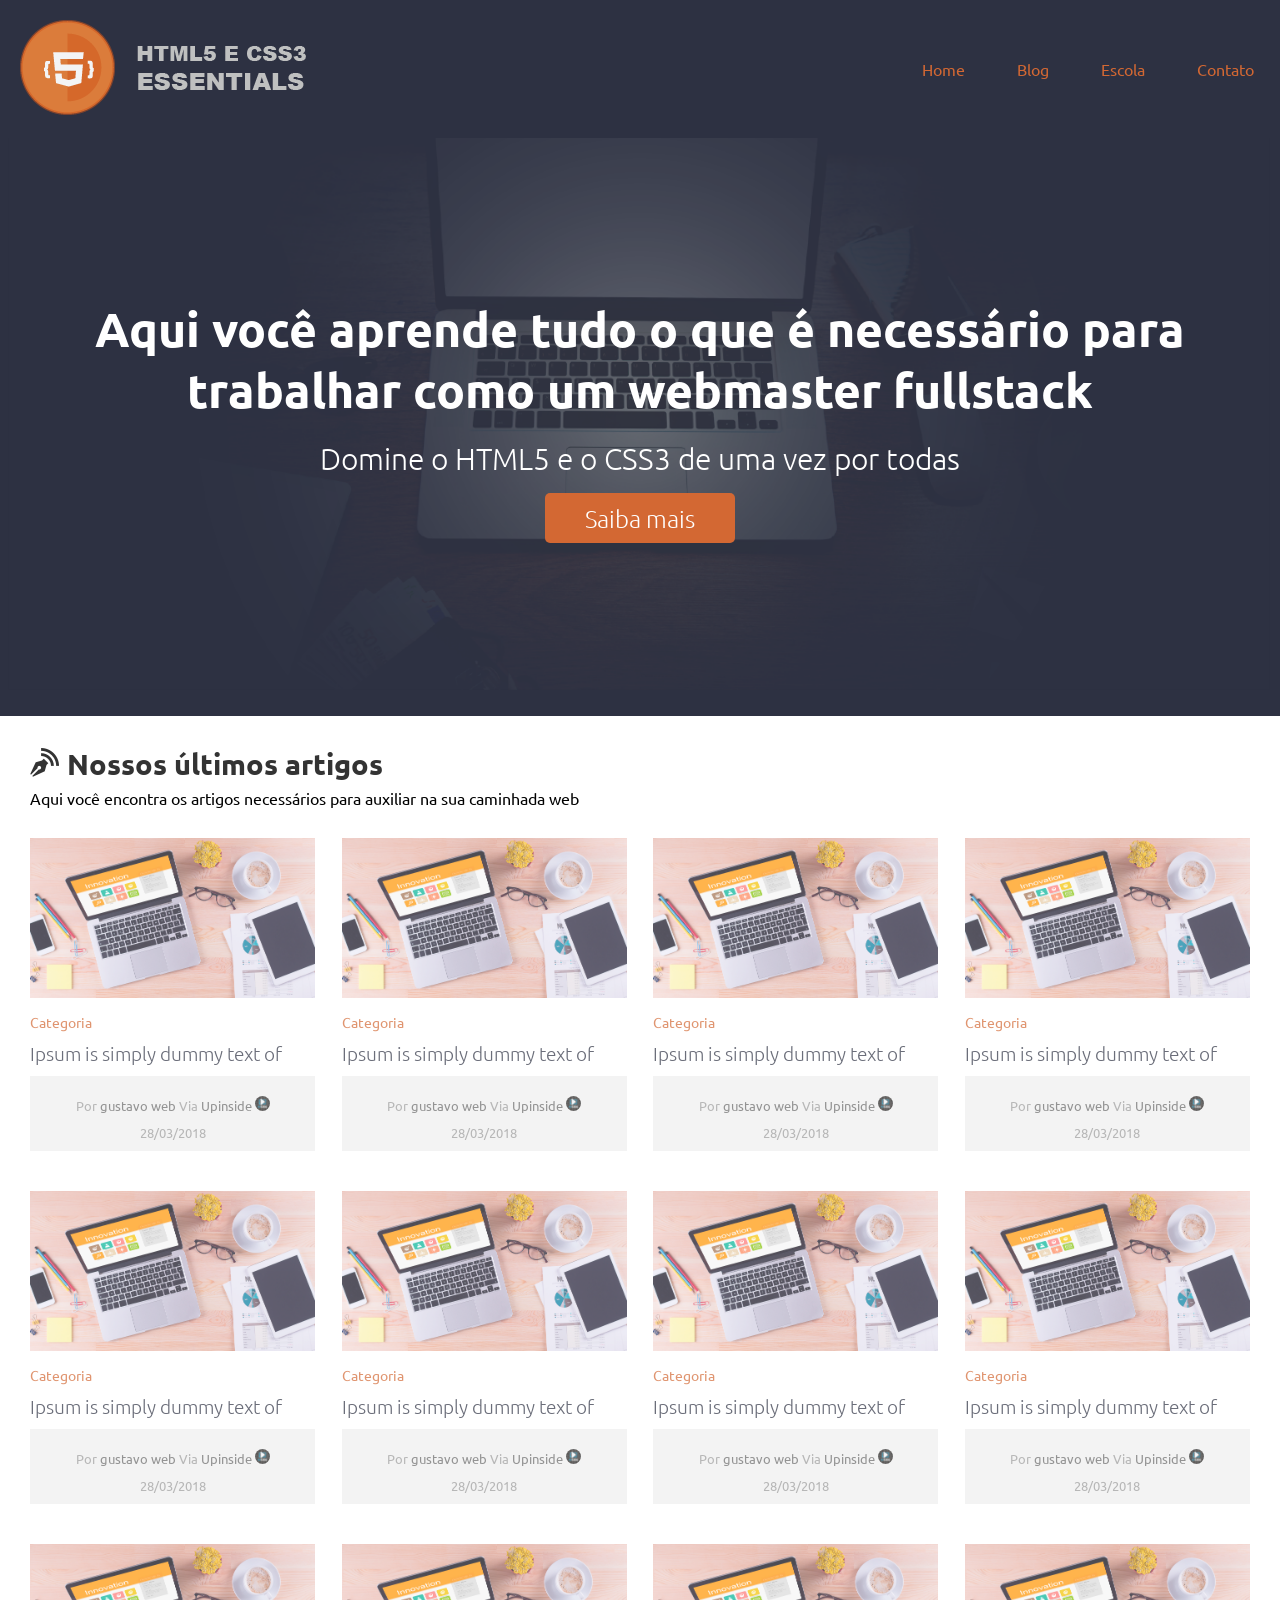
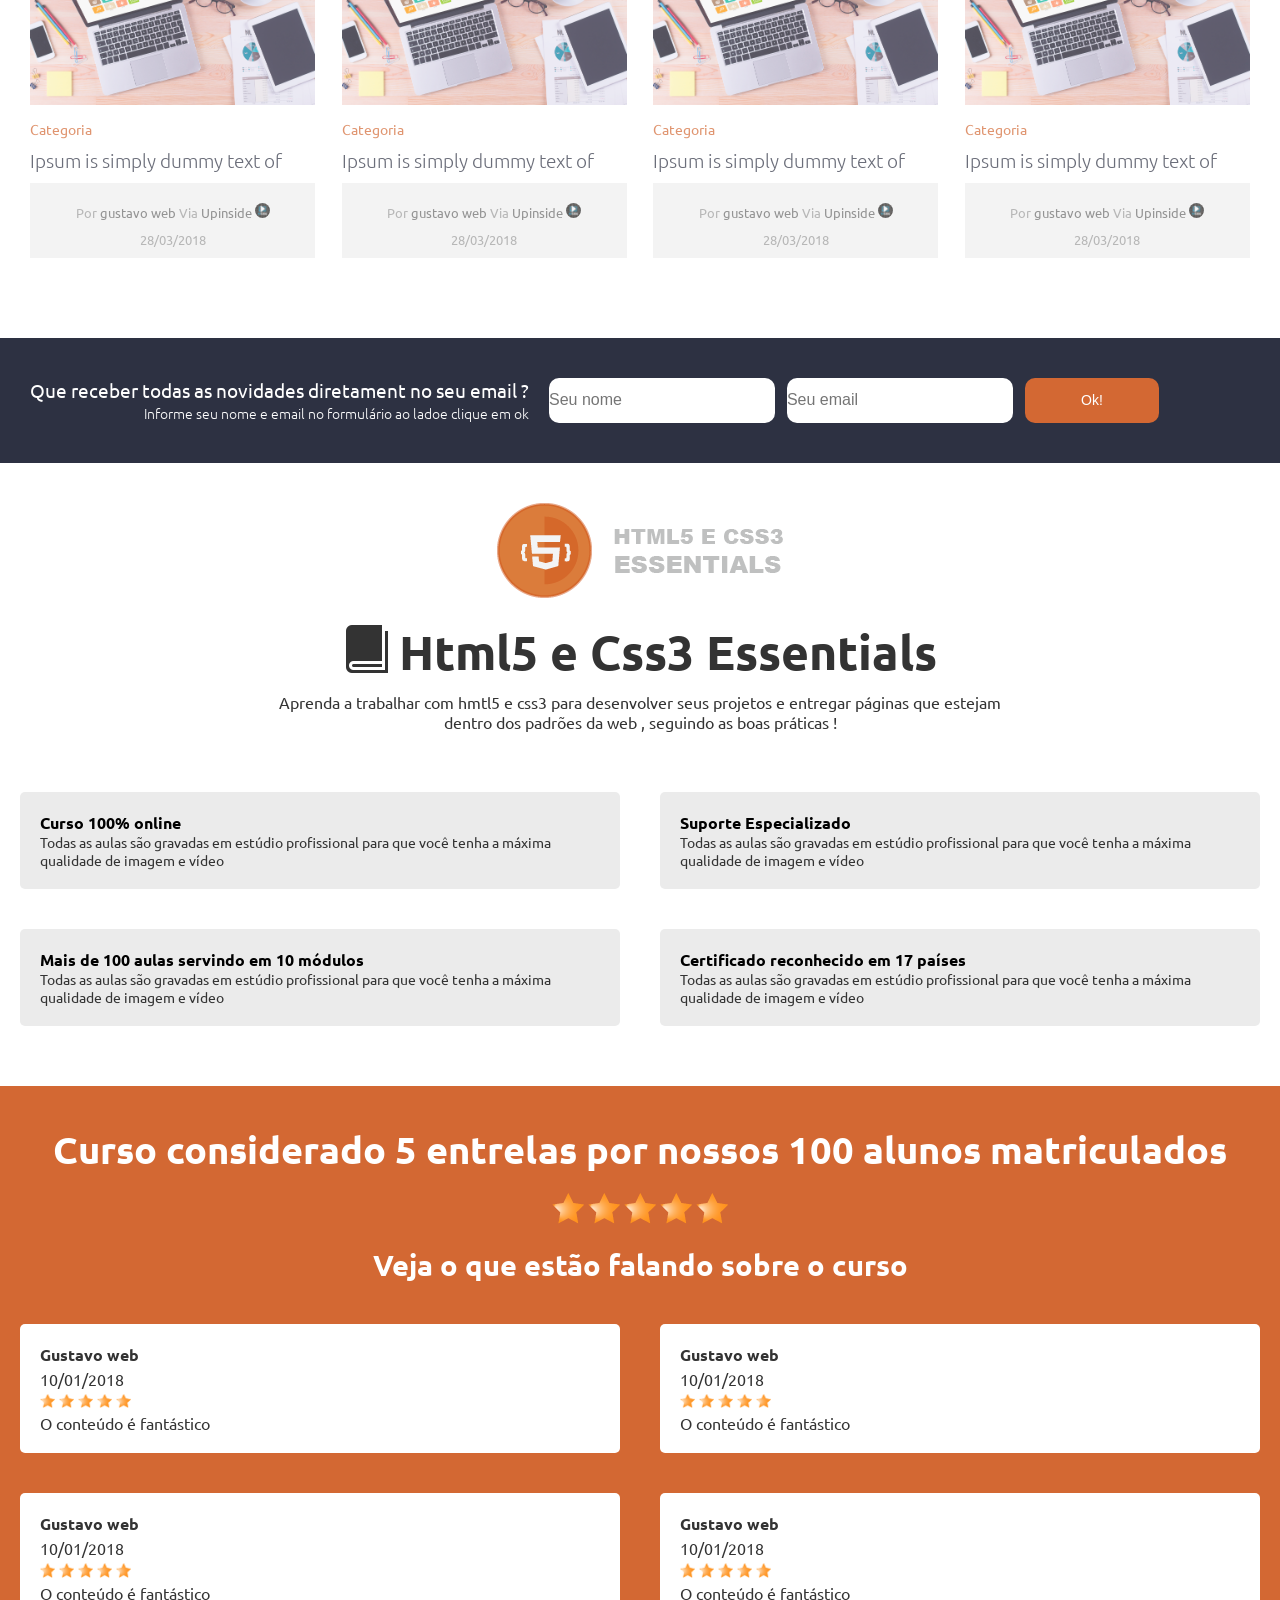
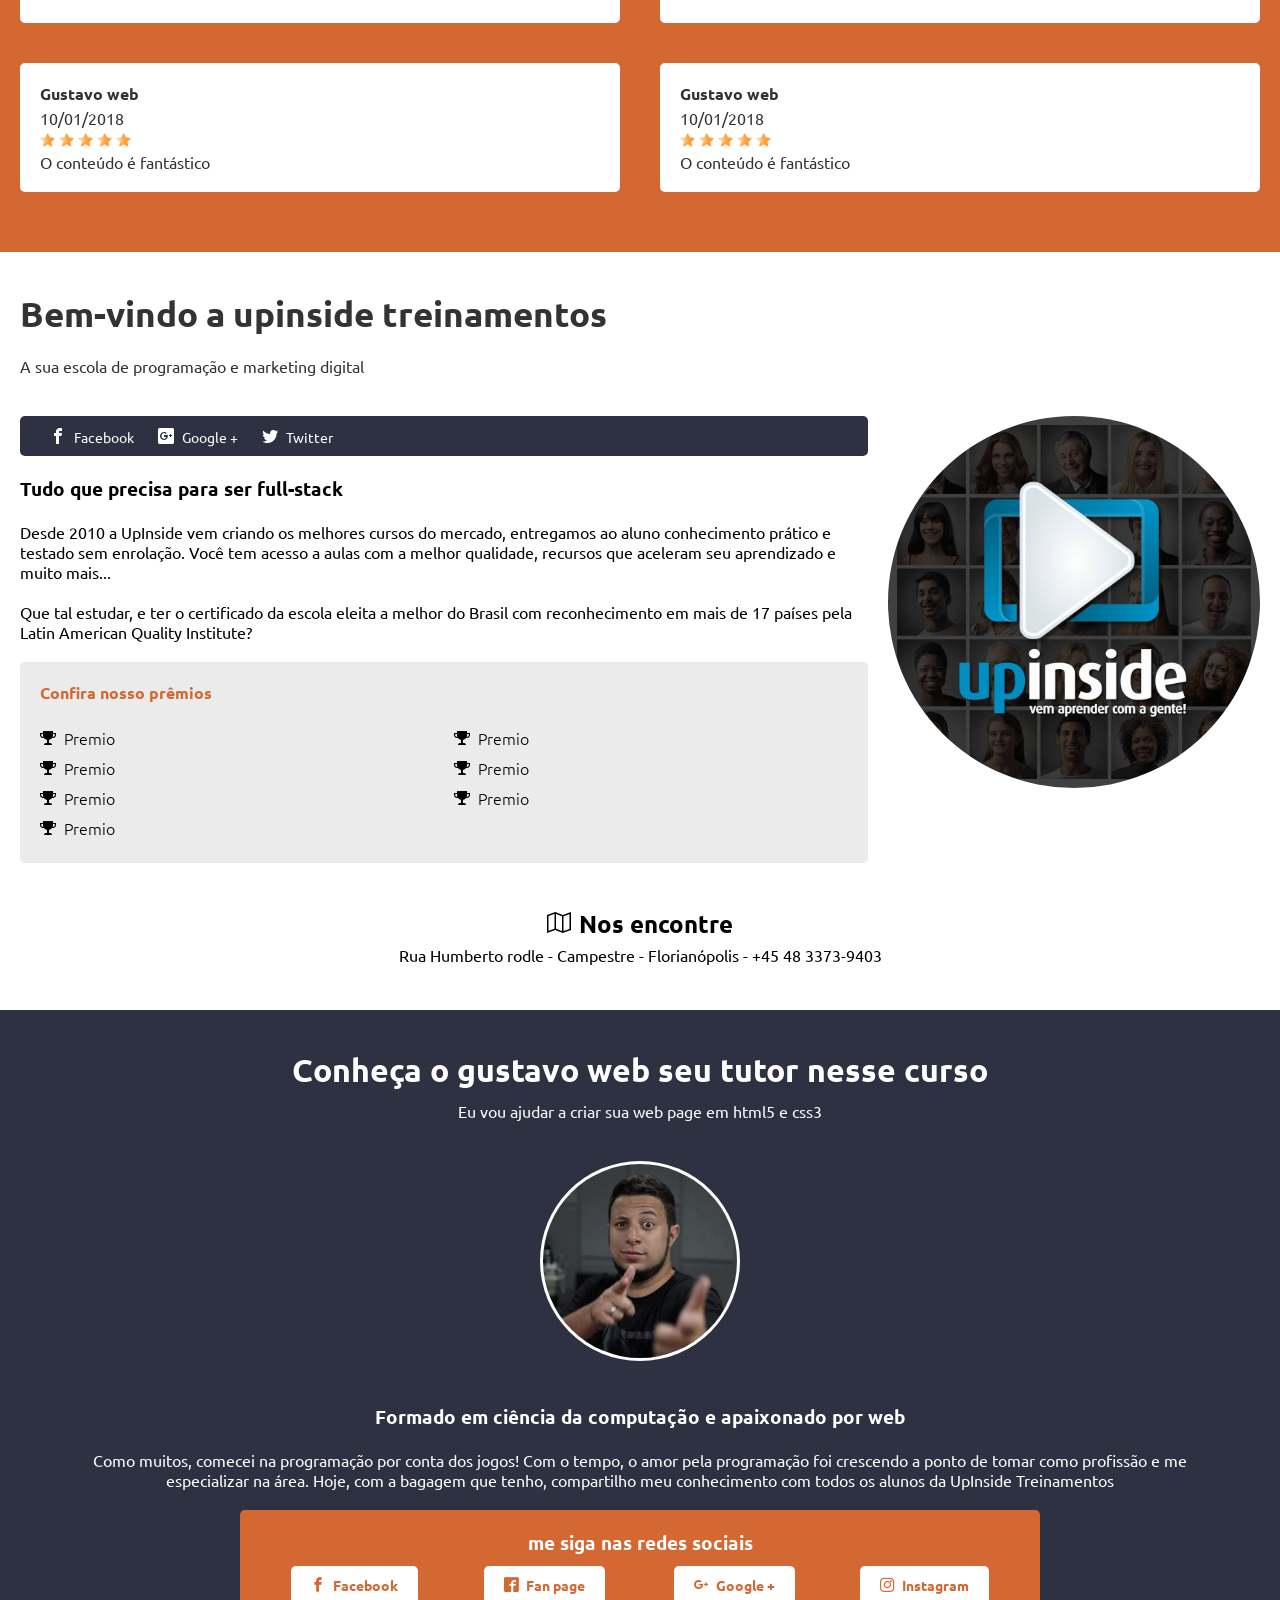
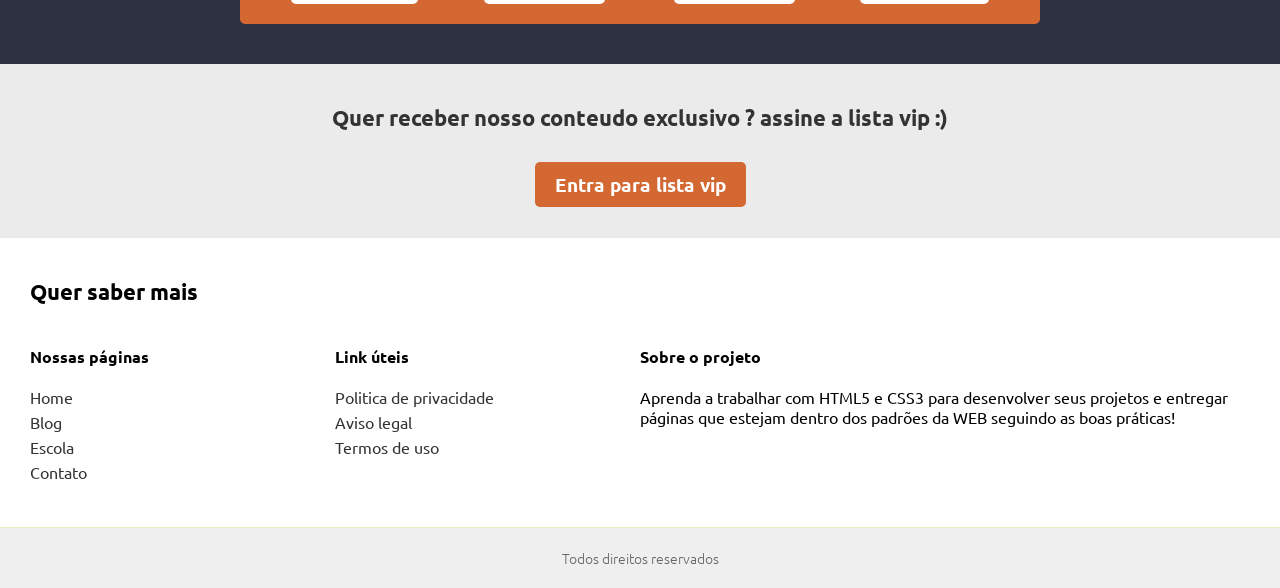
==== index.html @ cdfa932b "Add micro-formats in Review" ====
<!DOCTYPE html>
<html lang="pt" itemscope itemtype="https://schema.org/WebSite">

<head>
    <meta charset="utf-8" />
    <meta name="viewport" content="width=device-width, initial-scale=1">

    <meta name="description" content="Projeto pratico do curso html5 e css3 essentials criado pela Upinside Treinamento">
    <!-- importante-->
    <meta name="robots" content="index, follow">
    <link name="canonical" href="http://localhost/html5_css3/index.html">
    <!-- more meta-tags-->
    <meta itemprop="name" content="Projeto pratico html5 e css3 essentials">
    <meta itemprop="description" content="Projeto pratico do curso html5 e css3 essentials criado pela Upinside Treinamento">
    <meta itemprop="image" content="http://localhost/html5_css3/_img/post.jpg">
    <meta itemprop="url" content="http://localhost/html5_css3/index.html">
    <!-- facebook tags --->
    <meta property="og:url" content="http://localhost/html5_css3/index.html">
    <meta property="og:type" content="article">
    <meta property="og:title" content="Projeto pratico html5 e css3 essentials">
    <meta property="og:description" content="Projeto pratico do curso html5 e css3 essentials criado pela Upinside Treinamento" />
    <meta property="og:image" content="http://localhost/html5_css3/_img/post.jpg" />
    <meta property="og:locale" content="pt_BR" />
    <!-- twitter -->
    <meta name="twitter:card" content="summary_large_image">
    <meta name="twitter:domain" content="https://exemplo.com.br">
    <meta name="twitter:creator" content="@eu">
    <meta name="twitter:title" content="Projeto pratico html5 e css3 essentials">
    <meta name="twitter:description" content="Projeto pratico do curso html5 e css3 essentials criado pela Upinside Treinamento">
    <meta name="twitter:image" content="http://localhost/html5_css3/_img/post.jpg">
    <meta name="twitter:URL" content="http://localhost/html5_css3/index.html">

    <!-- google anali-->
    <link rel="stylesheet" href="_cdn/fonticon.css" type="text/css" />
    <link href="https://fonts.googleapis.com/css?family=Ubuntu:300,400,500,700" rel="stylesheet">
    <link rel="stylesheet" href="_cdn/boot.css" type="text/css" />
    <link rel="stylesheet" href="_cdn/style.css" type="text/css" />
    <title>Projeto pratico html5 e css3 essentials</title>

</head>

<body>

    <header class="main_header">
        <div class="main_header_content">
            <a href="#" class="logo">
                <img src="_img/logo.png" alt="Bem vindo ao curso de HTML5 e CSS3 Essentials" title="Bem vindo ao curso de HTML5 e CSS3 Essentials" />
            </a>
            <nav class="main_header_content_menu">
                <ul>
                    <li><a href="#">Home</a></li>
                    <li><a href="#">Blog</a></li>
                    <li><a href="#">Escola</a></li>
                    <li><a href="#">Contato</a></li>
                </ul>
            </nav>
            <nav class="main_header_content_menu_mobile">
                <ul>
                    <li>
                        <span class="icon-menu icon-notext menu_mobile_obj"></span>
                        <ul class="menu_sub ds_none">
                            <li><a href="#">Home</a></li>
                            <li><a href="#">Blog</a></li>
                            <li><a href="#">Escola</a></li>
                            <li><a href="#">Contato</a></li>
                        </ul>
                    </li>
                </ul>
            </nav>
        </div>
    </header>

    <main>

        <div class="main_cta">
            <article class="main_cta_content">
                <div class="spacer">
                    <header>
                        <h1>Aqui você aprende tudo o que é necessário para trabalhar como um webmaster fullstack</h1>
                    </header>
                    <p>Domine o HTML5 e o CSS3 de uma vez por todas</p>
                    <p>
                        <a href="#" class="btn">Saiba mais</a>
                    </p>
                </div>
            </article>
        </div>

        <section class="main_blog">

            <header class="main_blog_header">
                <h1 class="icon-blog">Nossos últimos artigos</h1>
                <p>Aqui você encontra os artigos necessários para auxiliar na sua caminhada web</p>
            </header>

            <!--star article-->
            <article itemscope itemtype="https://schema.org/Article">
                <a href="#" itemprop="mainEntityOfPage">
                    <img src="_img/post.jpg" alt="Lorem ipsum" title="Lorem ipsum" itemprop="image" >
                </a>
                <p><a href="#" class="category">Categoria</a></p>
                <h2><a href="#" class="title"><span itemprop="headline"> Ipsum is simply dummy text of</span></a></h2>
                <div class="main_blog_meta">
                    <p>
                        <span itemprop="author" itemscope itemtype="https://schema.org/Person">
                            Por 
                            <span itemprop="name">
                                <a href="#">gustavo web</a>
                            </span>
                        </span>
                        <span itemprop="publisher" itemscope itemtype="https://schema.org/Organization">
                            Via 
                            <span itemprop="name">
                                <a href="#">Upinside</a>
                            </span> 
                            <span itemprop="logo" itemscope itemtype="https://schema.org/ImageObject">
                                <img  alt="logo" itemprop="url" src="_img/upinside.jpg" />
                            </span>
                        </span>
                    </p>
                    <time datetime="2018-03-28" itemprop="datePublished">
                        28/03/2018
                    </time>
                    <time datetime="2018-03-28" itemprop="dateModified" class="ds_none">
                        28/03/2018
                    </time>
                </div>
            </article>
             <!--star article-->
             <article itemscope itemtype="https://schema.org/Article">
                <a href="#" itemprop="mainEntityOfPage">
                    <img src="_img/post.jpg" alt="Lorem ipsum" title="Lorem ipsum" itemprop="image" >
                </a>
                <p><a href="#" class="category">Categoria</a></p>
                <h2><a href="#" class="title"><span itemprop="headline"> Ipsum is simply dummy text of</span></a></h2>
                <div class="main_blog_meta">
                    <p>
                        <span itemprop="author" itemscope itemtype="https://schema.org/Person">
                            Por 
                            <span itemprop="name">
                                <a href="#">gustavo web</a>
                            </span>
                        </span>
                        <span itemprop="publisher" itemscope itemtype="https://schema.org/Organization">
                            Via 
                            <span itemprop="name">
                                <a href="#">Upinside</a>
                            </span> 
                            <span itemprop="logo" itemscope itemtype="https://schema.org/ImageObject">
                                <img  alt="logo" itemprop="url" src="_img/upinside.jpg" />
                            </span>
                        </span>
                    </p>
                    <time datetime="2018-03-28" itemprop="datePublished">
                        28/03/2018
                    </time>
                    <time datetime="2018-03-28" itemprop="dateModified" class="ds_none">
                        28/03/2018
                    </time>
                </div>
            </article>
             <!--star article-->
             <article itemscope itemtype="https://schema.org/Article">
                <a href="#" itemprop="mainEntityOfPage">
                    <img src="_img/post.jpg" alt="Lorem ipsum" title="Lorem ipsum" itemprop="image" >
                </a>
                <p><a href="#" class="category">Categoria</a></p>
                <h2><a href="#" class="title"><span itemprop="headline"> Ipsum is simply dummy text of</span></a></h2>
                <div class="main_blog_meta">
                    <p>
                        <span itemprop="author" itemscope itemtype="https://schema.org/Person">
                            Por 
                            <span itemprop="name">
                                <a href="#">gustavo web</a>
                            </span>
                        </span>
                        <span itemprop="publisher" itemscope itemtype="https://schema.org/Organization">
                            Via 
                            <span itemprop="name">
                                <a href="#">Upinside</a>
                            </span> 
                            <span itemprop="logo" itemscope itemtype="https://schema.org/ImageObject">
                                <img alt="logo" itemprop="url" src="_img/upinside.jpg" />
                            </span>
                        </span>
                    </p>
                    <time datetime="2018-03-28" itemprop="datePublished">
                        28/03/2018
                    </time>
                    <time datetime="2018-03-28" itemprop="dateModified" class="ds_none">
                        28/03/2018
                    </time>
                </div>
            </article>
             <!--star article-->
             <article itemscope itemtype="https://schema.org/Article">
                <a href="#" itemprop="mainEntityOfPage">
                    <img src="_img/post.jpg" alt="Lorem ipsum" title="Lorem ipsum" itemprop="image" >
                </a>
                <p><a href="#" class="category">Categoria</a></p>
                <h2><a href="#" class="title"><span itemprop="headline"> Ipsum is simply dummy text of</span></a></h2>
                <div class="main_blog_meta">
                    <p>
                        <span itemprop="author" itemscope itemtype="https://schema.org/Person">
                            Por 
                            <span itemprop="name">
                                <a href="#">gustavo web</a>
                            </span>
                        </span>
                        <span itemprop="publisher" itemscope itemtype="https://schema.org/Organization">
                            Via 
                            <span itemprop="name">
                                <a href="#">Upinside</a>
                            </span> 
                            <span itemprop="logo" itemscope itemtype="https://schema.org/ImageObject">
                                <img  alt="logo" itemprop="url" src="_img/upinside.jpg" />
                            </span>
                        </span>
                    </p>
                    <time datetime="2018-03-28" itemprop="datePublished">
                        28/03/2018
                    </time>
                    <time datetime="2018-03-28" itemprop="dateModified" class="ds_none">
                        28/03/2018
                    </time>
                </div>
            </article>
             <!--star article-->
             <article itemscope itemtype="https://schema.org/Article">
                <a href="#" itemprop="mainEntityOfPage">
                    <img src="_img/post.jpg" alt="Lorem ipsum" title="Lorem ipsum" itemprop="image" >
                </a>
                <p><a href="#" class="category">Categoria</a></p>
                <h2><a href="#" class="title"><span itemprop="headline"> Ipsum is simply dummy text of</span></a></h2>
                <div class="main_blog_meta">
                    <p>
                        <span itemprop="author" itemscope itemtype="https://schema.org/Person">
                            Por 
                            <span itemprop="name">
                                <a href="#">gustavo web</a>
                            </span>
                        </span>
                        <span itemprop="publisher" itemscope itemtype="https://schema.org/Organization">
                            Via 
                            <span itemprop="name">
                                <a href="#">Upinside</a>
                            </span> 
                            <span itemprop="logo" itemscope itemtype="https://schema.org/ImageObject">
                                <img alt="logo" itemprop="url" src="_img/upinside.jpg" />
                            </span>
                        </span>
                    </p>
                    <time datetime="2018-03-28" itemprop="datePublished">
                        28/03/2018
                    </time>
                    <time datetime="2018-03-28" itemprop="dateModified" class="ds_none">
                        28/03/2018
                    </time>
                </div>
            </article>
             <!--star article-->
             <article itemscope itemtype="https://schema.org/Article">
                <a href="#" itemprop="mainEntityOfPage">
                    <img src="_img/post.jpg" alt="Lorem ipsum" title="Lorem ipsum" itemprop="image" >
                </a>
                <p><a href="#" class="category">Categoria</a></p>
                <h2><a href="#" class="title"><span itemprop="headline"> Ipsum is simply dummy text of</span></a></h2>
                <div class="main_blog_meta">
                    <p>
                        <span itemprop="author" itemscope itemtype="https://schema.org/Person">
                            Por 
                            <span itemprop="name">
                                <a href="#">gustavo web</a>
                            </span>
                        </span>
                        <span itemprop="publisher" itemscope itemtype="https://schema.org/Organization">
                            Via 
                            <span itemprop="name">
                                <a href="#">Upinside</a>
                            </span> 
                            <span itemprop="logo" itemscope itemtype="https://schema.org/ImageObject">
                                <img  alt="logo" itemprop="url" src="_img/upinside.jpg" />
                            </span>
                        </span>
                    </p>
                    <time datetime="2018-03-28" itemprop="datePublished">
                        28/03/2018
                    </time>
                    <time datetime="2018-03-28" itemprop="dateModified" class="ds_none">
                        28/03/2018
                    </time>
                </div>
            </article>
             <!--star article-->
             <article itemscope itemtype="https://schema.org/Article">
                <a href="#" itemprop="mainEntityOfPage">
                    <img src="_img/post.jpg" alt="Lorem ipsum" title="Lorem ipsum" itemprop="image" >
                </a>
                <p><a href="#" class="category">Categoria</a></p>
                <h2><a href="#" class="title"><span itemprop="headline"> Ipsum is simply dummy text of</span></a></h2>
                <div class="main_blog_meta">
                    <p>
                        <span itemprop="author" itemscope itemtype="https://schema.org/Person">
                            Por 
                            <span itemprop="name">
                                <a href="#">gustavo web</a>
                            </span>
                        </span>
                        <span itemprop="publisher" itemscope itemtype="https://schema.org/Organization">
                            Via 
                            <span itemprop="name">
                                <a href="#">Upinside</a>
                            </span> 
                            <span itemprop="logo" itemscope itemtype="https://schema.org/ImageObject">
                                <img  alt="logo" itemprop="url" src="_img/upinside.jpg" />
                            </span>
                        </span>
                    </p>
                    <time datetime="2018-03-28" itemprop="datePublished">
                        28/03/2018
                    </time>
                    <time datetime="2018-03-28" itemprop="dateModified" class="ds_none">
                        28/03/2018
                    </time>
                </div>
            </article>
             <!--star article-->
             <article itemscope itemtype="https://schema.org/Article">
                <a href="#" itemprop="mainEntityOfPage">
                    <img src="_img/post.jpg" alt="Lorem ipsum" title="Lorem ipsum" itemprop="image" >
                </a>
                <p><a href="#" class="category">Categoria</a></p>
                <h2><a href="#" class="title"><span itemprop="headline"> Ipsum is simply dummy text of</span></a></h2>
                <div class="main_blog_meta">
                    <p>
                        <span itemprop="author" itemscope itemtype="https://schema.org/Person">
                            Por 
                            <span itemprop="name">
                                <a href="#">gustavo web</a>
                            </span>
                        </span>
                        <span itemprop="publisher" itemscope itemtype="https://schema.org/Organization">
                            Via 
                            <span itemprop="name">
                                <a href="#">Upinside</a>
                            </span> 
                            <span itemprop="logo" itemscope itemtype="https://schema.org/ImageObject">
                                <img  alt="logo" itemprop="url" src="_img/upinside.jpg" />
                            </span>
                        </span>
                    </p>
                    <time datetime="2018-03-28" itemprop="datePublished">
                        28/03/2018
                    </time>
                    <time datetime="2018-03-28" itemprop="dateModified" class="ds_none">
                        28/03/2018
                    </time>
                </div>
            </article>
             <!--star article-->
             <article itemscope itemtype="https://schema.org/Article">
                <a href="#" itemprop="mainEntityOfPage">
                    <img src="_img/post.jpg" alt="Lorem ipsum" title="Lorem ipsum" itemprop="image" >
                </a>
                <p><a href="#" class="category">Categoria</a></p>
                <h2><a href="#" class="title"><span itemprop="headline"> Ipsum is simply dummy text of</span></a></h2>
                <div class="main_blog_meta">
                    <p>
                        <span itemprop="author" itemscope itemtype="https://schema.org/Person">
                            Por 
                            <span itemprop="name">
                                <a href="#">gustavo web</a>
                            </span>
                        </span>
                        <span itemprop="publisher" itemscope itemtype="https://schema.org/Organization">
                            Via 
                            <span itemprop="name">
                                <a href="#">Upinside</a>
                            </span> 
                            <span itemprop="logo" itemscope itemtype="https://schema.org/ImageObject">
                                <img  alt="logo" itemprop="url" src="_img/upinside.jpg" />
                            </span>
                        </span>
                    </p>
                    <time datetime="2018-03-28" itemprop="datePublished">
                        28/03/2018
                    </time>
                    <time datetime="2018-03-28" itemprop="dateModified" class="ds_none">
                        28/03/2018
                    </time>
                </div>
            </article>
             <!--star article-->
             <article itemscope itemtype="https://schema.org/Article">
                <a href="#" itemprop="mainEntityOfPage">
                    <img src="_img/post.jpg" alt="Lorem ipsum" title="Lorem ipsum" itemprop="image" >
                </a>
                <p><a href="#" class="category">Categoria</a></p>
                <h2><a href="#" class="title"><span itemprop="headline"> Ipsum is simply dummy text of</span></a></h2>
                <div class="main_blog_meta">
                    <p>
                        <span itemprop="author" itemscope itemtype="https://schema.org/Person">
                            Por 
                            <span itemprop="name">
                                <a href="#">gustavo web</a>
                            </span>
                        </span>
                        <span itemprop="publisher" itemscope itemtype="https://schema.org/Organization">
                            Via 
                            <span itemprop="name">
                                <a href="#">Upinside</a>
                            </span> 
                            <span itemprop="logo" itemscope itemtype="https://schema.org/ImageObject">
                                <img  alt="logo" itemprop="url" src="_img/upinside.jpg" />
                            </span>
                        </span>
                    </p>
                    <time datetime="2018-03-28" itemprop="datePublished">
                        28/03/2018
                    </time>
                    <time datetime="2018-03-28" itemprop="dateModified" class="ds_none">
                        28/03/2018
                    </time>
                </div>
            </article>
             <!--star article-->
             <article itemscope itemtype="https://schema.org/Article">
                <a href="#" itemprop="mainEntityOfPage">
                    <img src="_img/post.jpg" alt="Lorem ipsum" title="Lorem ipsum" itemprop="image" >
                </a>
                <p><a href="#" class="category">Categoria</a></p>
                <h2><a href="#" class="title"><span itemprop="headline"> Ipsum is simply dummy text of</span></a></h2>
                <div class="main_blog_meta">
                    <p>
                        <span itemprop="author" itemscope itemtype="https://schema.org/Person">
                            Por 
                            <span itemprop="name">
                                <a href="#">gustavo web</a>
                            </span>
                        </span>
                        <span itemprop="publisher" itemscope itemtype="https://schema.org/Organization">
                            Via 
                            <span itemprop="name">
                                <a href="#">Upinside</a>
                            </span> 
                            <span itemprop="logo" itemscope itemtype="https://schema.org/ImageObject">
                                <img  alt="logo" itemprop="url" src="_img/upinside.jpg" />
                            </span>
                        </span>
                    </p>
                    <time datetime="2018-03-28" itemprop="datePublished">
                        28/03/2018
                    </time>
                    <time datetime="2018-03-28" itemprop="dateModified" class="ds_none">
                        28/03/2018
                    </time>
                </div>
            </article>
             <!--star article-->
             <article itemscope itemtype="https://schema.org/Article">
                <a href="#" itemprop="mainEntityOfPage">
                    <img src="_img/post.jpg" alt="Lorem ipsum" title="Lorem ipsum" itemprop="image" >
                </a>
                <p><a href="#" class="category">Categoria</a></p>
                <h2><a href="#" class="title"><span itemprop="headline"> Ipsum is simply dummy text of</span></a></h2>
                <div class="main_blog_meta">
                    <p>
                        <span itemprop="author" itemscope itemtype="https://schema.org/Person">
                            Por 
                            <span itemprop="name">
                                <a href="#">gustavo web</a>
                            </span>
                        </span>
                        <span itemprop="publisher" itemscope itemtype="https://schema.org/Organization">
                            Via 
                            <span itemprop="name">
                                <a href="#">Upinside</a>
                            </span> 
                            <span itemprop="logo" itemscope itemtype="https://schema.org/ImageObject">
                                <img  alt="logo" itemprop="url" src="_img/upinside.jpg" />
                            </span>
                        </span>
                    </p>
                    <time datetime="2018-03-28" itemprop="datePublished">
                        28/03/2018
                    </time>
                    <time datetime="2018-03-28" itemprop="dateModified" class="ds_none">
                        28/03/2018
                    </time>
                </div>
            </article>
            <!-- end article -->
        </section>
        <!-- defini o itemtype e itemprop-->
    
      <section class="main_optin">
            <div class="main_optin_content">
                <header>
                    <h1>Que receber todas as novidades diretament no seu email ?</h1>
                    <p>Informe seu nome e email no formulário ao ladoe clique em ok</p>
                </header>
                <form>
                    <input type="text" placeholder="Seu nome" />
                    <input type="email" placeholder="Seu email" />
                    <button type="submit">Ok!</button>
                </form>
            </div>
        </section>

    <div itemscope itemtype="https://schema.org/Product">
        <section class="main_course">
            <header class="main_course_header">
                <img src="_img/logo.png" alt="" title="" itemprop="image" />
                <h1 class="icon-book" itemprop="name">Html5 e Css3 Essentials</h1>
                <p itemprop="description">
                    Aprenda a trabalhar com hmtl5 e css3 para desenvolver seus projetos e entregar
                    páginas que estejam dentro dos padrões da web , seguindo as boas práticas !
                </p>
            </header>
            <div class="main_course_content">
                <article>
                    <h2>Curso 100% online</h2>
                    <p>
                        Todas as aulas são gravadas em estúdio profissional para que você tenha a máxima
                        qualidade de imagem e vídeo
                    </p>
                </article>
                <article>
                    <h2>Suporte Especializado</h2>
                    <p>
                        Todas as aulas são gravadas em estúdio profissional para que você tenha a máxima
                        qualidade de imagem e vídeo
                    </p>
                </article>
                <article>
                    <h2>Mais de 100 aulas servindo em 10 módulos</h2>
                    <p>
                        Todas as aulas são gravadas em estúdio profissional para que você tenha a máxima
                        qualidade de imagem e vídeo
                    </p>
                </article>
                <article>
                    <h2>Certificado reconhecido em 17 países</h2>
                    <p>
                        Todas as aulas são gravadas em estúdio profissional para que você tenha a máxima
                        qualidade de imagem e vídeo
                    </p>
                </article>
            </div>
            <div class="main_course_fullwidth">
                <div class="main_course_rating_content">
                    <article class="main_course_rating_title" itemprop="aggregateRating" itemscope itemtype="https://schema.org/aggregateRating">
                        <header>
                            <h2>Curso considerado <span itemprop="ratingValue">5</span> entrelas por nossos 100 alunos matriculados</h2>
                            <meta itemprop="ratingCount" content="6">
                        </header>
                        <img src="_img/star.png" alt="Review do curso" title="review do curso">
                        <img src="_img/star.png" alt="Review do curso" title="review do curso">
                        <img src="_img/star.png" alt="Review do curso" title="review do curso">
                        <img src="_img/star.png" alt="Review do curso" title="review do curso">
                        <img src="_img/star.png" alt="Review do curso" title="review do curso">
                    </article>

                    <section class="main_course_rating_content_comments">
                        <header>
                            <h2>
                                Veja o que estão falando sobre o curso
                            </h2>
                        </header>
                        <article itemprop="review" itemscope itemtype="https://schema.org/Review">
                            <header>
                                <h3 itemscope itemprop="author" itemtype="https://schema.org/Person">
                                    <span itemprop="name">Gustavo web</span>
                                </h3>
                                <p>10/01/2018</p>
                                <img src="_img/star.png" alt="Review do curso" title="review do curso">
                                <img src="_img/star.png" alt="Review do curso" title="review do curso">
                                <img src="_img/star.png" alt="Review do curso" title="review do curso">
                                <img src="_img/star.png" alt="Review do curso" title="review do curso">
                                <img src="_img/star.png" alt="Review do curso" title="review do curso">
                            </header>
                            <p itemprop="description">O conteúdo é fantástico</p>
                        </article>
                        
                        <article itemprop="review" itemscope itemtype="https://schema.org/Review">
                            <header>
                                <h3 itemscope itemprop="author" itemtype="https://schema.org/Person">
                                    <span itemprop="name">Gustavo web</span>
                                </h3>
                                <p>10/01/2018</p>
                                <img src="_img/star.png" alt="Review do curso" title="review do curso">
                                <img src="_img/star.png" alt="Review do curso" title="review do curso">
                                <img src="_img/star.png" alt="Review do curso" title="review do curso">
                                <img src="_img/star.png" alt="Review do curso" title="review do curso">
                                <img src="_img/star.png" alt="Review do curso" title="review do curso">
                            </header>
                            <p itemprop="description">O conteúdo é fantástico</p>
                        </article>
                        
                        <article itemprop="review" itemscope itemtype="https://schema.org/Review">
                            <header>
                                <h3 itemscope itemprop="author" itemtype="https://schema.org/Person">
                                    <span itemprop="name">Gustavo web</span>
                                </h3>
                                <p>10/01/2018</p>
                                <img src="_img/star.png" alt="Review do curso" title="review do curso">
                                <img src="_img/star.png" alt="Review do curso" title="review do curso">
                                <img src="_img/star.png" alt="Review do curso" title="review do curso">
                                <img src="_img/star.png" alt="Review do curso" title="review do curso">
                                <img src="_img/star.png" alt="Review do curso" title="review do curso">
                            </header>
                            <p itemprop="description">O conteúdo é fantástico</p>
                        </article>
                        
                        <article itemprop="review" itemscope itemtype="https://schema.org/Review">
                            <header>
                                <h3 itemscope itemprop="author" itemtype="https://schema.org/Person">
                                    <span itemprop="name">Gustavo web</span>
                                </h3>
                                <p>10/01/2018</p>
                                <img src="_img/star.png" alt="Review do curso" title="review do curso">
                                <img src="_img/star.png" alt="Review do curso" title="review do curso">
                                <img src="_img/star.png" alt="Review do curso" title="review do curso">
                                <img src="_img/star.png" alt="Review do curso" title="review do curso">
                                <img src="_img/star.png" alt="Review do curso" title="review do curso">
                            </header>
                            <p itemprop="description">O conteúdo é fantástico</p>
                        </article>
                        
                        <article itemprop="review" itemscope itemtype="https://schema.org/Review">
                            <header>
                                <h3 itemscope itemprop="author" itemtype="https://schema.org/Person">
                                    <span itemprop="name">Gustavo web</span>
                                </h3>
                                <p>10/01/2018</p>
                                <img src="_img/star.png" alt="Review do curso" title="review do curso">
                                <img src="_img/star.png" alt="Review do curso" title="review do curso">
                                <img src="_img/star.png" alt="Review do curso" title="review do curso">
                                <img src="_img/star.png" alt="Review do curso" title="review do curso">
                                <img src="_img/star.png" alt="Review do curso" title="review do curso">
                            </header>
                            <p itemprop="description">O conteúdo é fantástico</p>
                        </article>
                        
                        <article itemprop="review" itemscope itemtype="https://schema.org/Review">
                            <header>
                                <h3 itemscope itemprop="author" itemtype="https://schema.org/Person">
                                    <span itemprop="name">Gustavo web</span>
                                </h3>
                                <p>10/01/2018</p>
                                <img src="_img/star.png" alt="Review do curso" title="review do curso">
                                <img src="_img/star.png" alt="Review do curso" title="review do curso">
                                <img src="_img/star.png" alt="Review do curso" title="review do curso">
                                <img src="_img/star.png" alt="Review do curso" title="review do curso">
                                <img src="_img/star.png" alt="Review do curso" title="review do curso">
                            </header>
                            <p itemprop="description">O conteúdo é fantástico</p>
                        </article>
                        
                    </section>
                </div>
            </div>
        </section>
        <div class="main_school">
            <section class="main_school_content">
                <header class="main_school_header">
                    <h1>Bem-vindo a upinside treinamentos</h1>
                    <p>A sua escola de programação e marketing digital</p>
                </header>

                <div class="main_school_content_left">
                    <article>
                        <header>
                            <p class="social_network">
                                <span class="icon-facebook"><a href="#">Facebook</a></span>
                                <span class="icon-google-plus2"><a href="#">Google +</a></span>
                                <span class="icon-twitter"><a href="#">Twitter</a></span>
                            </p>
                            <h2 class="social_network_title">Tudo que precisa para ser full-stack</h2>
                        </header>
                        <p class="text-description">
                            Desde 2010 a UpInside vem criando os melhores cursos do mercado,
                            entregamos ao aluno conhecimento prático e testado
                            sem enrolação. Você tem acesso a aulas com a melhor qualidade, recursos que aceleram seu
                            aprendizado e muito mais...
                        </p>
                        <p class="text-description">
                            Que tal estudar, e ter o certificado da escola eleita a
                            melhor do Brasil com reconhecimento em mais
                            de 17 países pela Latin American Quality Institute?
                        </p>
                    </article>

                    <section class="main_school_list">

                        <header>
                            <h2>Confira nosso prêmios</h2>
                        </header>

                        <article>
                            <header>
                                <h3 class="icon-trophy">Premio</h3>
                            </header>
                        </article>
                        <article>
                            <header>
                                <h3 class="icon-trophy">Premio</h3>
                            </header>
                        </article>
                        <article>
                            <header>
                                <h3 class="icon-trophy">Premio</h3>
                            </header>
                        </article>
                        <article>
                            <header>
                                <h3 class="icon-trophy">Premio</h3>
                            </header>
                        </article>
                        <article>
                            <header>
                                <h3 class="icon-trophy">Premio</h3>
                            </header>
                        </article>
                        <article>
                            <header>
                                <h3 class="icon-trophy">Premio</h3>
                            </header>
                        </article>
                        <article>
                            <header>
                                <h3 class="icon-trophy">Premio</h3>
                            </header>
                        </article>
                    </section>
                </div>
                <div class="main_school_content_right">
                    <img src="_img/upinside.jpg" alt="upinside" title="upinside" />
                </div>
                <article class="address">
                    <header>
                        <h2 class="icon-map2">Nos encontre</h2>
                    </header>
                    <p>
                        Rua Humberto rodle - Campestre - Florianópolis - +45 48 3373-9403
                    </p>
                </article>
            </section>
        </div>
        <section class="main_tutor">
            <div class="main_tutor_content">
                <header>
                    <h1>Conheça o gustavo web seu tutor nesse curso</h1>
                    <p>Eu vou ajudar a criar sua web page em html5 e css3</p>
                </header>
                <div class="main_tutor_content_img">
                    <img src="_img/gustavoweb.jpg" alt="tutor" title="tutor" />
                </div>
                <article class="main_tutor_content_history">
                    <header>
                        <h2>Formado em ciência da computação e apaixonado por web</h2>
                    </header>
                    <p>
                        Como muitos, comecei na programação por conta dos jogos! Com o tempo, o amor pela programação
                        foi crescendo a ponto de tomar como profissão e me especializar na área. Hoje, com a bagagem
                        que tenho, compartilho meu conhecimento com todos os alunos da UpInside Treinamentos
                    </p>
                </article>
                <section class="main_tutor_social_network">
                    <header>
                        <h2>me siga nas redes sociais</h2>
                    </header>
                    <article>
                        <header>
                            <h3><a class="icon-facebook" href="#">Facebook</a></h3>
                        </header>
                    </article>
                    <article>
                        <header>
                            <h3><a class="icon-facebook2" href="#">Fan page</a></h3>
                        </header>
                    </article>
                    <article>
                        <header>
                            <h3><a class="icon-google-plus" href="#">Google +</a></h3>
                        </header>
                    </article>
                    <article>
                        <header>
                            <h3><a class="icon-instagram" href="#">Instagram</a></h3>
                        </header>
                    </article>
                </section>
            </div>
        </section>
    </div>
    </main>

    <section class="main_optin_footer">
        <div class="main_optin_footer_content">
            <header>
                <h1>Quer receber nosso conteudo exclusivo ? assine a lista vip :)</h1>
            </header>
            <article>
                <header>
                    <h2><a href="#" class="btn">Entra para lista vip</a></h2>
                </header>
            </article>
        </div>
    </section>
    <section class="main_footer">
        <div class="main_footer_content">
            <header>
                <h1>Quer saber mais</h1>
            </header>
            <article>
                <header>
                    <h2>Nossas páginas</h2>
                </header>
                <ul>
                    <li><a href="#">Home</a></li>
                    <li><a href="#">Blog</a></li>
                    <li><a href="#">Escola</a></li>
                    <li><a href="#">Contato</a></li>
                </ul>
            </article>
            <article>
                <header>
                    <h2>Link úteis</h2>
                    <ul>
                        <li><a href="#">Politica de privacidade</a></li>
                        <li><a href="#">Aviso legal</a></li>
                        <li><a href="#">Termos de uso</a></li>
                    </ul>
                </header>
            </article>
            <article>
                <header>
                    <h2>Sobre o projeto</h2>
                    <p>
                        Aprenda a trabalhar com HTML5 e CSS3 para desenvolver seus projetos e entregar páginas que
                        estejam
                        dentro dos padrões da WEB seguindo as boas práticas!
                    </p>
                </header>
            </article>
        </div>
    </section>
    <footer class="main_footer_copyright">
        <p>Todos direitos reservados </p>
    </footer>
    <script src="_cdn/jquery.min.js"></script>

    <script src="_cdn/main.js"></script>
</body>

</html>
---- _cdn/fonticon.css ----
@font-face {
    font-family: 'icomoon';
    src:    url('fonts/icomoon.eot?y0waze');
    src:    url('fonts/icomoon.eot?y0waze#iefix') format('embedded-opentype'),
        url('fonts/icomoon.ttf?y0waze') format('truetype'),
        url('fonts/icomoon.woff?y0waze') format('woff'),
        url('fonts/icomoon.svg?y0waze#icomoon') format('svg');
    font-weight: normal;
    font-style: normal;
}

[class^="icon-"]:before, [class*=" icon-"]:before {
    font-family: 'icomoon';
    speak: none;
    font-style: normal;
    font-weight: normal;
    font-variant: normal;
    text-transform: none;
    line-height: 1.2;
    font-size: 1em;
    margin-right: 8px;


    /* Render Font */
    -webkit-font-smoothing: antialiased;
    -moz-osx-font-smoothing: grayscale;
}

.icon-notext,
.icon-notext:before{
    margin: 0 !important;
    text-align: center;
}

.icon-home:before {
    content: "\e900";
}
.icon-home2:before {
    content: "\e901";
}
.icon-home3:before {
    content: "\e902";
}
.icon-office:before {
    content: "\e903";
}
.icon-newspaper:before {
    content: "\e904";
}
.icon-pencil:before {
    content: "\e905";
}
.icon-pencil2:before {
    content: "\e906";
}
.icon-quill:before {
    content: "\e907";
}
.icon-pen:before {
    content: "\e908";
}
.icon-blog:before {
    content: "\e909";
}
.icon-eyedropper:before {
    content: "\e90a";
}
.icon-droplet:before {
    content: "\e90b";
}
.icon-paint-format:before {
    content: "\e90c";
}
.icon-image:before {
    content: "\e90d";
}
.icon-images:before {
    content: "\e90e";
}
.icon-camera:before {
    content: "\e90f";
}
.icon-headphones:before {
    content: "\e910";
}
.icon-music:before {
    content: "\e911";
}
.icon-play:before {
    content: "\e912";
}
.icon-film:before {
    content: "\e913";
}
.icon-video-camera:before {
    content: "\e914";
}
.icon-dice:before {
    content: "\e915";
}
.icon-pacman:before {
    content: "\e916";
}
.icon-spades:before {
    content: "\e917";
}
.icon-clubs:before {
    content: "\e918";
}
.icon-diamonds:before {
    content: "\e919";
}
.icon-bullhorn:before {
    content: "\e91a";
}
.icon-connection:before {
    content: "\e91b";
}
.icon-podcast:before {
    content: "\e91c";
}
.icon-feed:before {
    content: "\e91d";
}
.icon-mic:before {
    content: "\e91e";
}
.icon-book:before {
    content: "\e91f";
}
.icon-books:before {
    content: "\e920";
}
.icon-library:before {
    content: "\e921";
}
.icon-file-text:before {
    content: "\e922";
}
.icon-profile:before {
    content: "\e923";
}
.icon-file-empty:before {
    content: "\e924";
}
.icon-files-empty:before {
    content: "\e925";
}
.icon-file-text2:before {
    content: "\e926";
}
.icon-file-picture:before {
    content: "\e927";
}
.icon-file-music:before {
    content: "\e928";
}
.icon-file-play:before {
    content: "\e929";
}
.icon-file-video:before {
    content: "\e92a";
}
.icon-file-zip:before {
    content: "\e92b";
}
.icon-copy:before {
    content: "\e92c";
}
.icon-paste:before {
    content: "\e92d";
}
.icon-stack:before {
    content: "\e92e";
}
.icon-folder:before {
    content: "\e92f";
}
.icon-folder-open:before {
    content: "\e930";
}
.icon-folder-plus:before {
    content: "\e931";
}
.icon-folder-minus:before {
    content: "\e932";
}
.icon-folder-download:before {
    content: "\e933";
}
.icon-folder-upload:before {
    content: "\e934";
}
.icon-price-tag:before {
    content: "\e935";
}
.icon-price-tags:before {
    content: "\e936";
}
.icon-barcode:before {
    content: "\e937";
}
.icon-qrcode:before {
    content: "\e938";
}
.icon-ticket:before {
    content: "\e939";
}
.icon-cart:before {
    content: "\e93a";
}
.icon-coin-dollar:before {
    content: "\e93b";
}
.icon-coin-euro:before {
    content: "\e93c";
}
.icon-coin-pound:before {
    content: "\e93d";
}
.icon-coin-yen:before {
    content: "\e93e";
}
.icon-credit-card:before {
    content: "\e93f";
}
.icon-calculator:before {
    content: "\e940";
}
.icon-lifebuoy:before {
    content: "\e941";
}
.icon-phone:before {
    content: "\e942";
}
.icon-phone-hang-up:before {
    content: "\e943";
}
.icon-address-book:before {
    content: "\e944";
}
.icon-envelop:before {
    content: "\e945";
}
.icon-pushpin:before {
    content: "\e946";
}
.icon-location:before {
    content: "\e947";
}
.icon-location2:before {
    content: "\e948";
}
.icon-compass:before {
    content: "\e949";
}
.icon-compass2:before {
    content: "\e94a";
}
.icon-map:before {
    content: "\e94b";
}
.icon-map2:before {
    content: "\e94c";
}
.icon-history:before {
    content: "\e94d";
}
.icon-clock:before {
    content: "\e94e";
}
.icon-clock2:before {
    content: "\e94f";
}
.icon-alarm:before {
    content: "\e950";
}
.icon-bell:before {
    content: "\e951";
}
.icon-stopwatch:before {
    content: "\e952";
}
.icon-calendar:before {
    content: "\e953";
}
.icon-printer:before {
    content: "\e954";
}
.icon-keyboard:before {
    content: "\e955";
}
.icon-display:before {
    content: "\e956";
}
.icon-laptop:before {
    content: "\e957";
}
.icon-mobile:before {
    content: "\e958";
}
.icon-mobile2:before {
    content: "\e959";
}
.icon-tablet:before {
    content: "\e95a";
}
.icon-tv:before {
    content: "\e95b";
}
.icon-drawer:before {
    content: "\e95c";
}
.icon-drawer2:before {
    content: "\e95d";
}
.icon-box-add:before {
    content: "\e95e";
}
.icon-box-remove:before {
    content: "\e95f";
}
.icon-download:before {
    content: "\e960";
}
.icon-upload:before {
    content: "\e961";
}
.icon-floppy-disk:before {
    content: "\e962";
}
.icon-drive:before {
    content: "\e963";
}
.icon-database:before {
    content: "\e964";
}
.icon-undo:before {
    content: "\e965";
}
.icon-redo:before {
    content: "\e966";
}
.icon-undo2:before {
    content: "\e967";
}
.icon-redo2:before {
    content: "\e968";
}
.icon-forward:before {
    content: "\e969";
}
.icon-reply:before {
    content: "\e96a";
}
.icon-bubble:before {
    content: "\e96b";
}
.icon-bubbles:before {
    content: "\e96c";
}
.icon-bubbles2:before {
    content: "\e96d";
}
.icon-bubble2:before {
    content: "\e96e";
}
.icon-bubbles3:before {
    content: "\e96f";
}
.icon-bubbles4:before {
    content: "\e970";
}
.icon-user:before {
    content: "\e971";
}
.icon-users:before {
    content: "\e972";
}
.icon-user-plus:before {
    content: "\e973";
}
.icon-user-minus:before {
    content: "\e974";
}
.icon-user-check:before {
    content: "\e975";
}
.icon-user-tie:before {
    content: "\e976";
}
.icon-quotes-left:before {
    content: "\e977";
}
.icon-quotes-right:before {
    content: "\e978";
}
.icon-hour-glass:before {
    content: "\e979";
}
.icon-spinner:before {
    content: "\e97a";
}
.icon-spinner2:before {
    content: "\e97b";
}
.icon-spinner3:before {
    content: "\e97c";
}
.icon-spinner4:before {
    content: "\e97d";
}
.icon-spinner5:before {
    content: "\e97e";
}
.icon-spinner6:before {
    content: "\e97f";
}
.icon-spinner7:before {
    content: "\e980";
}
.icon-spinner8:before {
    content: "\e981";
}
.icon-spinner9:before {
    content: "\e982";
}
.icon-spinner10:before {
    content: "\e983";
}
.icon-spinner11:before {
    content: "\e984";
}
.icon-binoculars:before {
    content: "\e985";
}
.icon-search:before {
    content: "\e986";
}
.icon-zoom-in:before {
    content: "\e987";
}
.icon-zoom-out:before {
    content: "\e988";
}
.icon-enlarge:before {
    content: "\e989";
}
.icon-shrink:before {
    content: "\e98a";
}
.icon-enlarge2:before {
    content: "\e98b";
}
.icon-shrink2:before {
    content: "\e98c";
}
.icon-key:before {
    content: "\e98d";
}
.icon-key2:before {
    content: "\e98e";
}
.icon-lock:before {
    content: "\e98f";
}
.icon-unlocked:before {
    content: "\e990";
}
.icon-wrench:before {
    content: "\e991";
}
.icon-equalizer:before {
    content: "\e992";
}
.icon-equalizer2:before {
    content: "\e993";
}
.icon-cog:before {
    content: "\e994";
}
.icon-cogs:before {
    content: "\e995";
}
.icon-hammer:before {
    content: "\e996";
}
.icon-magic-wand:before {
    content: "\e997";
}
.icon-aid-kit:before {
    content: "\e998";
}
.icon-bug:before {
    content: "\e999";
}
.icon-pie-chart:before {
    content: "\e99a";
}
.icon-stats-dots:before {
    content: "\e99b";
}
.icon-stats-bars:before {
    content: "\e99c";
}
.icon-stats-bars2:before {
    content: "\e99d";
}
.icon-trophy:before {
    content: "\e99e";
}
.icon-gift:before {
    content: "\e99f";
}
.icon-glass:before {
    content: "\e9a0";
}
.icon-glass2:before {
    content: "\e9a1";
}
.icon-mug:before {
    content: "\e9a2";
}
.icon-spoon-knife:before {
    content: "\e9a3";
}
.icon-leaf:before {
    content: "\e9a4";
}
.icon-rocket:before {
    content: "\e9a5";
}
.icon-meter:before {
    content: "\e9a6";
}
.icon-meter2:before {
    content: "\e9a7";
}
.icon-hammer2:before {
    content: "\e9a8";
}
.icon-fire:before {
    content: "\e9a9";
}
.icon-lab:before {
    content: "\e9aa";
}
.icon-magnet:before {
    content: "\e9ab";
}
.icon-bin:before {
    content: "\e9ac";
}
.icon-bin2:before {
    content: "\e9ad";
}
.icon-briefcase:before {
    content: "\e9ae";
}
.icon-airplane:before {
    content: "\e9af";
}
.icon-truck:before {
    content: "\e9b0";
}
.icon-road:before {
    content: "\e9b1";
}
.icon-accessibility:before {
    content: "\e9b2";
}
.icon-target:before {
    content: "\e9b3";
}
.icon-shield:before {
    content: "\e9b4";
}
.icon-power:before {
    content: "\e9b5";
}
.icon-switch:before {
    content: "\e9b6";
}
.icon-power-cord:before {
    content: "\e9b7";
}
.icon-clipboard:before {
    content: "\e9b8";
}
.icon-list-numbered:before {
    content: "\e9b9";
}
.icon-list:before {
    content: "\e9ba";
}
.icon-list2:before {
    content: "\e9bb";
}
.icon-tree:before {
    content: "\e9bc";
}
.icon-menu:before {
    content: "\e9bd";
}
.icon-menu2:before {
    content: "\e9be";
}
.icon-menu3:before {
    content: "\e9bf";
}
.icon-menu4:before {
    content: "\e9c0";
}
.icon-cloud:before {
    content: "\e9c1";
}
.icon-cloud-download:before {
    content: "\e9c2";
}
.icon-cloud-upload:before {
    content: "\e9c3";
}
.icon-cloud-check:before {
    content: "\e9c4";
}
.icon-download2:before {
    content: "\e9c5";
}
.icon-upload2:before {
    content: "\e9c6";
}
.icon-download3:before {
    content: "\e9c7";
}
.icon-upload3:before {
    content: "\e9c8";
}
.icon-sphere:before {
    content: "\e9c9";
}
.icon-earth:before {
    content: "\e9ca";
}
.icon-link:before {
    content: "\e9cb";
}
.icon-flag:before {
    content: "\e9cc";
}
.icon-attachment:before {
    content: "\e9cd";
}
.icon-eye:before {
    content: "\e9ce";
}
.icon-eye-plus:before {
    content: "\e9cf";
}
.icon-eye-minus:before {
    content: "\e9d0";
}
.icon-eye-blocked:before {
    content: "\e9d1";
}
.icon-bookmark:before {
    content: "\e9d2";
}
.icon-bookmarks:before {
    content: "\e9d3";
}
.icon-sun:before {
    content: "\e9d4";
}
.icon-contrast:before {
    content: "\e9d5";
}
.icon-brightness-contrast:before {
    content: "\e9d6";
}
.icon-star-empty:before {
    content: "\e9d7";
}
.icon-star-half:before {
    content: "\e9d8";
}
.icon-star-full:before {
    content: "\e9d9";
}
.icon-heart:before {
    content: "\e9da";
}
.icon-heart-broken:before {
    content: "\e9db";
}
.icon-man:before {
    content: "\e9dc";
}
.icon-woman:before {
    content: "\e9dd";
}
.icon-man-woman:before {
    content: "\e9de";
}
.icon-happy:before {
    content: "\e9df";
}
.icon-happy2:before {
    content: "\e9e0";
}
.icon-smile:before {
    content: "\e9e1";
}
.icon-smile2:before {
    content: "\e9e2";
}
.icon-tongue:before {
    content: "\e9e3";
}
.icon-tongue2:before {
    content: "\e9e4";
}
.icon-sad:before {
    content: "\e9e5";
}
.icon-sad2:before {
    content: "\e9e6";
}
.icon-wink:before {
    content: "\e9e7";
}
.icon-wink2:before {
    content: "\e9e8";
}
.icon-grin:before {
    content: "\e9e9";
}
.icon-grin2:before {
    content: "\e9ea";
}
.icon-cool:before {
    content: "\e9eb";
}
.icon-cool2:before {
    content: "\e9ec";
}
.icon-angry:before {
    content: "\e9ed";
}
.icon-angry2:before {
    content: "\e9ee";
}
.icon-evil:before {
    content: "\e9ef";
}
.icon-evil2:before {
    content: "\e9f0";
}
.icon-shocked:before {
    content: "\e9f1";
}
.icon-shocked2:before {
    content: "\e9f2";
}
.icon-baffled:before {
    content: "\e9f3";
}
.icon-baffled2:before {
    content: "\e9f4";
}
.icon-confused:before {
    content: "\e9f5";
}
.icon-confused2:before {
    content: "\e9f6";
}
.icon-neutral:before {
    content: "\e9f7";
}
.icon-neutral2:before {
    content: "\e9f8";
}
.icon-hipster:before {
    content: "\e9f9";
}
.icon-hipster2:before {
    content: "\e9fa";
}
.icon-wondering:before {
    content: "\e9fb";
}
.icon-wondering2:before {
    content: "\e9fc";
}
.icon-sleepy:before {
    content: "\e9fd";
}
.icon-sleepy2:before {
    content: "\e9fe";
}
.icon-frustrated:before {
    content: "\e9ff";
}
.icon-frustrated2:before {
    content: "\ea00";
}
.icon-crying:before {
    content: "\ea01";
}
.icon-crying2:before {
    content: "\ea02";
}
.icon-point-up:before {
    content: "\ea03";
}
.icon-point-right:before {
    content: "\ea04";
}
.icon-point-down:before {
    content: "\ea05";
}
.icon-point-left:before {
    content: "\ea06";
}
.icon-warning:before {
    content: "\ea07";
}
.icon-notification:before {
    content: "\ea08";
}
.icon-question:before {
    content: "\ea09";
}
.icon-plus:before {
    content: "\ea0a";
}
.icon-minus:before {
    content: "\ea0b";
}
.icon-info:before {
    content: "\ea0c";
}
.icon-cancel-circle:before {
    content: "\ea0d";
}
.icon-blocked:before {
    content: "\ea0e";
}
.icon-cross:before {
    content: "\ea0f";
}
.icon-checkmark:before {
    content: "\ea10";
}
.icon-checkmark2:before {
    content: "\ea11";
}
.icon-spell-check:before {
    content: "\ea12";
}
.icon-enter:before {
    content: "\ea13";
}
.icon-exit:before {
    content: "\ea14";
}
.icon-play2:before {
    content: "\ea15";
}
.icon-pause:before {
    content: "\ea16";
}
.icon-stop:before {
    content: "\ea17";
}
.icon-previous:before {
    content: "\ea18";
}
.icon-next:before {
    content: "\ea19";
}
.icon-backward:before {
    content: "\ea1a";
}
.icon-forward2:before {
    content: "\ea1b";
}
.icon-play3:before {
    content: "\ea1c";
}
.icon-pause2:before {
    content: "\ea1d";
}
.icon-stop2:before {
    content: "\ea1e";
}
.icon-backward2:before {
    content: "\ea1f";
}
.icon-forward3:before {
    content: "\ea20";
}
.icon-first:before {
    content: "\ea21";
}
.icon-last:before {
    content: "\ea22";
}
.icon-previous2:before {
    content: "\ea23";
}
.icon-next2:before {
    content: "\ea24";
}
.icon-eject:before {
    content: "\ea25";
}
.icon-volume-high:before {
    content: "\ea26";
}
.icon-volume-medium:before {
    content: "\ea27";
}
.icon-volume-low:before {
    content: "\ea28";
}
.icon-volume-mute:before {
    content: "\ea29";
}
.icon-volume-mute2:before {
    content: "\ea2a";
}
.icon-volume-increase:before {
    content: "\ea2b";
}
.icon-volume-decrease:before {
    content: "\ea2c";
}
.icon-loop:before {
    content: "\ea2d";
}
.icon-loop2:before {
    content: "\ea2e";
}
.icon-infinite:before {
    content: "\ea2f";
}
.icon-shuffle:before {
    content: "\ea30";
}
.icon-arrow-up-left:before {
    content: "\ea31";
}
.icon-arrow-up:before {
    content: "\ea32";
}
.icon-arrow-up-right:before {
    content: "\ea33";
}
.icon-arrow-right:before {
    content: "\ea34";
}
.icon-arrow-down-right:before {
    content: "\ea35";
}
.icon-arrow-down:before {
    content: "\ea36";
}
.icon-arrow-down-left:before {
    content: "\ea37";
}
.icon-arrow-left:before {
    content: "\ea38";
}
.icon-arrow-up-left2:before {
    content: "\ea39";
}
.icon-arrow-up2:before {
    content: "\ea3a";
}
.icon-arrow-up-right2:before {
    content: "\ea3b";
}
.icon-arrow-right2:before {
    content: "\ea3c";
}
.icon-arrow-down-right2:before {
    content: "\ea3d";
}
.icon-arrow-down2:before {
    content: "\ea3e";
}
.icon-arrow-down-left2:before {
    content: "\ea3f";
}
.icon-arrow-left2:before {
    content: "\ea40";
}
.icon-circle-up:before {
    content: "\ea41";
}
.icon-circle-right:before {
    content: "\ea42";
}
.icon-circle-down:before {
    content: "\ea43";
}
.icon-circle-left:before {
    content: "\ea44";
}
.icon-tab:before {
    content: "\ea45";
}
.icon-move-up:before {
    content: "\ea46";
}
.icon-move-down:before {
    content: "\ea47";
}
.icon-sort-alpha-asc:before {
    content: "\ea48";
}
.icon-sort-alpha-desc:before {
    content: "\ea49";
}
.icon-sort-numeric-asc:before {
    content: "\ea4a";
}
.icon-sort-numberic-desc:before {
    content: "\ea4b";
}
.icon-sort-amount-asc:before {
    content: "\ea4c";
}
.icon-sort-amount-desc:before {
    content: "\ea4d";
}
.icon-command:before {
    content: "\ea4e";
}
.icon-shift:before {
    content: "\ea4f";
}
.icon-ctrl:before {
    content: "\ea50";
}
.icon-opt:before {
    content: "\ea51";
}
.icon-checkbox-checked:before {
    content: "\ea52";
}
.icon-checkbox-unchecked:before {
    content: "\ea53";
}
.icon-radio-checked:before {
    content: "\ea54";
}
.icon-radio-checked2:before {
    content: "\ea55";
}
.icon-radio-unchecked:before {
    content: "\ea56";
}
.icon-crop:before {
    content: "\ea57";
}
.icon-make-group:before {
    content: "\ea58";
}
.icon-ungroup:before {
    content: "\ea59";
}
.icon-scissors:before {
    content: "\ea5a";
}
.icon-filter:before {
    content: "\ea5b";
}
.icon-font:before {
    content: "\ea5c";
}
.icon-ligature:before {
    content: "\ea5d";
}
.icon-ligature2:before {
    content: "\ea5e";
}
.icon-text-height:before {
    content: "\ea5f";
}
.icon-text-width:before {
    content: "\ea60";
}
.icon-font-size:before {
    content: "\ea61";
}
.icon-bold:before {
    content: "\ea62";
}
.icon-underline:before {
    content: "\ea63";
}
.icon-italic:before {
    content: "\ea64";
}
.icon-strikethrough:before {
    content: "\ea65";
}
.icon-omega:before {
    content: "\ea66";
}
.icon-sigma:before {
    content: "\ea67";
}
.icon-page-break:before {
    content: "\ea68";
}
.icon-superscript:before {
    content: "\ea69";
}
.icon-subscript:before {
    content: "\ea6a";
}
.icon-superscript2:before {
    content: "\ea6b";
}
.icon-subscript2:before {
    content: "\ea6c";
}
.icon-text-color:before {
    content: "\ea6d";
}
.icon-pagebreak:before {
    content: "\ea6e";
}
.icon-clear-formatting:before {
    content: "\ea6f";
}
.icon-table:before {
    content: "\ea70";
}
.icon-table2:before {
    content: "\ea71";
}
.icon-insert-template:before {
    content: "\ea72";
}
.icon-pilcrow:before {
    content: "\ea73";
}
.icon-ltr:before {
    content: "\ea74";
}
.icon-rtl:before {
    content: "\ea75";
}
.icon-section:before {
    content: "\ea76";
}
.icon-paragraph-left:before {
    content: "\ea77";
}
.icon-paragraph-center:before {
    content: "\ea78";
}
.icon-paragraph-right:before {
    content: "\ea79";
}
.icon-paragraph-justify:before {
    content: "\ea7a";
}
.icon-indent-increase:before {
    content: "\ea7b";
}
.icon-indent-decrease:before {
    content: "\ea7c";
}
.icon-share:before {
    content: "\ea7d";
}
.icon-new-tab:before {
    content: "\ea7e";
}
.icon-embed:before {
    content: "\ea7f";
}
.icon-embed2:before {
    content: "\ea80";
}
.icon-terminal:before {
    content: "\ea81";
}
.icon-share2:before {
    content: "\ea82";
}
.icon-mail:before {
    content: "\ea83";
}
.icon-mail2:before {
    content: "\ea84";
}
.icon-mail3:before {
    content: "\ea85";
}
.icon-mail4:before {
    content: "\ea86";
}
.icon-amazon:before {
    content: "\ea87";
}
.icon-google:before {
    content: "\ea88";
}
.icon-google2:before {
    content: "\ea89";
}
.icon-google3:before {
    content: "\ea8a";
}
.icon-google-plus:before {
    content: "\ea8b";
}
.icon-google-plus2:before {
    content: "\ea8c";
}
.icon-google-plus3:before {
    content: "\ea8d";
}
.icon-hangouts:before {
    content: "\ea8e";
}
.icon-google-drive:before {
    content: "\ea8f";
}
.icon-facebook:before {
    content: "\ea90";
}
.icon-facebook2:before {
    content: "\ea91";
}
.icon-instagram:before {
    content: "\ea92";
}
.icon-whatsapp:before {
    content: "\ea93";
}
.icon-spotify:before {
    content: "\ea94";
}
.icon-telegram:before {
    content: "\ea95";
}
.icon-twitter:before {
    content: "\ea96";
}
.icon-vine:before {
    content: "\ea97";
}
.icon-vk:before {
    content: "\ea98";
}
.icon-renren:before {
    content: "\ea99";
}
.icon-sina-weibo:before {
    content: "\ea9a";
}
.icon-rss:before {
    content: "\ea9b";
}
.icon-rss2:before {
    content: "\ea9c";
}
.icon-youtube:before {
    content: "\ea9d";
}
.icon-youtube2:before {
    content: "\ea9e";
}
.icon-twitch:before {
    content: "\ea9f";
}
.icon-vimeo:before {
    content: "\eaa0";
}
.icon-vimeo2:before {
    content: "\eaa1";
}
.icon-lanyrd:before {
    content: "\eaa2";
}
.icon-flickr:before {
    content: "\eaa3";
}
.icon-flickr2:before {
    content: "\eaa4";
}
.icon-flickr3:before {
    content: "\eaa5";
}
.icon-flickr4:before {
    content: "\eaa6";
}
.icon-dribbble:before {
    content: "\eaa7";
}
.icon-behance:before {
    content: "\eaa8";
}
.icon-behance2:before {
    content: "\eaa9";
}
.icon-deviantart:before {
    content: "\eaaa";
}
.icon-500px:before {
    content: "\eaab";
}
.icon-steam:before {
    content: "\eaac";
}
.icon-steam2:before {
    content: "\eaad";
}
.icon-dropbox:before {
    content: "\eaae";
}
.icon-onedrive:before {
    content: "\eaaf";
}
.icon-github:before {
    content: "\eab0";
}
.icon-npm:before {
    content: "\eab1";
}
.icon-basecamp:before {
    content: "\eab2";
}
.icon-trello:before {
    content: "\eab3";
}
.icon-wordpress:before {
    content: "\eab4";
}
.icon-joomla:before {
    content: "\eab5";
}
.icon-ello:before {
    content: "\eab6";
}
.icon-blogger:before {
    content: "\eab7";
}
.icon-blogger2:before {
    content: "\eab8";
}
.icon-tumblr:before {
    content: "\eab9";
}
.icon-tumblr2:before {
    content: "\eaba";
}
.icon-yahoo:before {
    content: "\eabb";
}
.icon-yahoo2:before {
    content: "\eabc";
}
.icon-tux:before {
    content: "\eabd";
}
.icon-appleinc:before {
    content: "\eabe";
}
.icon-finder:before {
    content: "\eabf";
}
.icon-android:before {
    content: "\eac0";
}
.icon-windows:before {
    content: "\eac1";
}
.icon-windows8:before {
    content: "\eac2";
}
.icon-soundcloud:before {
    content: "\eac3";
}
.icon-soundcloud2:before {
    content: "\eac4";
}
.icon-skype:before {
    content: "\eac5";
}
.icon-reddit:before {
    content: "\eac6";
}
.icon-hackernews:before {
    content: "\eac7";
}
.icon-wikipedia:before {
    content: "\eac8";
}
.icon-linkedin:before {
    content: "\eac9";
}
.icon-linkedin2:before {
    content: "\eaca";
}
.icon-lastfm:before {
    content: "\eacb";
}
.icon-lastfm2:before {
    content: "\eacc";
}
.icon-delicious:before {
    content: "\eacd";
}
.icon-stumbleupon:before {
    content: "\eace";
}
.icon-stumbleupon2:before {
    content: "\eacf";
}
.icon-stackoverflow:before {
    content: "\ead0";
}
.icon-pinterest:before {
    content: "\ead1";
}
.icon-pinterest2:before {
    content: "\ead2";
}
.icon-xing:before {
    content: "\ead3";
}
.icon-xing2:before {
    content: "\ead4";
}
.icon-flattr:before {
    content: "\ead5";
}
.icon-foursquare:before {
    content: "\ead6";
}
.icon-yelp:before {
    content: "\ead7";
}
.icon-paypal:before {
    content: "\ead8";
}
.icon-chrome:before {
    content: "\ead9";
}
.icon-firefox:before {
    content: "\eada";
}
.icon-IE:before {
    content: "\eadb";
}
.icon-edge:before {
    content: "\eadc";
}
.icon-safari:before {
    content: "\eadd";
}
.icon-opera:before {
    content: "\eade";
}
.icon-file-pdf:before {
    content: "\eadf";
}
.icon-file-openoffice:before {
    content: "\eae0";
}
.icon-file-word:before {
    content: "\eae1";
}
.icon-file-excel:before {
    content: "\eae2";
}
.icon-libreoffice:before {
    content: "\eae3";
}
.icon-html-five:before {
    content: "\eae4";
}
.icon-html-five2:before {
    content: "\eae5";
}
.icon-css3:before {
    content: "\eae6";
}
.icon-git:before {
    content: "\eae7";
}
.icon-codepen:before {
    content: "\eae8";
}
.icon-svg:before {
    content: "\eae9";
}
.icon-IcoMoon:before {
    content: "\eaea";
}
---- _cdn/boot.css ----
* {
    padding: 0;
    margin: 0;
    box-sizing: border-box;
    text-decoration: none;
    font-size: 1em;
}

html {
    font-family: 'Ubuntu', sans-serif;
}

.ds_none {
    display: none !important;
}
---- _cdn/style.css ----
.main_header {
    width: 100%;
    background-color: #2d3142;
}

/* Defino a minha área máxima de content e que minha logo e meu meu nav são flexíveis */

.main_header_content {
    max-width: 1300px;
    margin: 0 auto;
    display: flex;
}

/* no flex-basis considera o tamanho + padding direita e esquerda */

.main_header_content .logo {
    flex-basis: 330px;
    padding: 20px;
    width: 290px;
}

/* o flex-basis é a largura restante contexto de 1300 - 330px */

.main_header_content_menu {
    flex-basis: calc(100% - 330px);
    display: flex;
    justify-content: flex-end;
}

/* cada item da lista é flexível */

.main_header_content_menu ul {
    display: flex;
    align-items: stretch;
}

.main_header_content_menu ul li {
    list-style: none;
    display: flex;
    align-items: center;
}

.main_header_content_menu ul li a {
    padding: 0 26px;
    display: flex;
    align-items: center;
    height: 100%;
    color: #d36833;
}

.main_header_content_menu ul li a:hover {
    color: #fff;
    background-color: #d36833;
}

/*----------------------------- cta ----------------------------------- */

/* defini espaço total e coloca o background */

.main_cta {
    width: 100%;
    background-color: #2d3142;
    background-image: url('../_img/bg_main_home.png');
    background-repeat: no-repeat;
    background-position: center center;
    background-size: cover;
}

.main_cta_content {
    max-width: 1300px;
    margin: 0 auto;
}

.main_cta_content h1 {
    font-size: 3em;
    color: #FFF;
    font-weight: 700;
    text-align: center;
}

.main_cta_content h1 {
    font-size: 3em;
    color: #FFF;
    font-weight: 700;
    text-align: center;
}

.main_cta_content p {
    font-size: 1.875em;
    color: #FFF;
    font-weight: 300;
    text-align: center;
    margin: 20px 0;
}

.main_cta_content p .btn {
    background-color: #d36833;
    font-size: 0.8em;
    color: #FFF;
    padding: 10px 40px;
    border-radius: 5px;
    -moz-boder-radius: 5px;
    -webkit-border-radius: 5px;
}

.main_cta_content .spacer {
    margin: 0 auto;
    max-width: 1300px;
    padding: 160px 40px;
}

/* ------------------ blog -------------------- */

.main_blog {
    max-width: calc(1300px - 40px);
    padding: 0 20px;
    margin: 0 auto;
    display: flex;
    justify-content: space-between;
    flex-wrap: wrap;
}

.main_blog_header {
    margin: 30px 0;
    flex-basis: 100%;
}

.main_blog_header h1 {
    color: #333;
    margin-bottom: 5px;
    font-size: 1.8em;
}

.main_blog article {
    flex-basis: calc(25% - 20px);
    margin-bottom: 40px;
    opacity: 0.7;
}

.main_blog article:hover {
    opacity: 1.0;
}

.main_blog article img {
    width: 100%;
}

.main_blog article p {
    margin: 10px 0;
}

.main_blog article .category {
    font-size: 0.875em;
    color: #d36833;
}

.main_blog article h2 {
    font-weight: 300;
    font-size: 1.2em;
}

.main_blog article h2 a {
    color: #2d3142;
}

/* optio*/

.main_optin {
    width: 100%;
    background-color: #2d3142;
    margin: 40px 0;
}

.main_optin_content {
    max-width: calc(1300px - 40px);
    padding: 40px 20px;
    margin: 0 auto;
    display: flex;
}

.main_optin_content h1, .main_optin_content form {
    flex-basis: 50%;
}

.main_optin_content header h1, .main_optin_content header p {
    color: #FFF;
    margin-right: 20px;
    text-align: right;
}

.main_optin_content header h1 {
    font-size: 1.2em;
    font-weight: 400;
}

.main_optin_content header p {
    font-weight: 300;
    font-size: 0.875em;
}

.main_optin_content form {
    display: flex;
    justify-content: space-between;
}

.main_optin_content form input[type="text"], .main_optin_content form input[type="email"] {
    flex-basis: 37%;
    border-radius: 10px;
    -moz-border-radius: 10px;
    -webkit-border-radius: 10px;
    border: none;
}

.main_optin_content form button {
    flex-basis: 22%;
    border-radius: 10px;
    -webkit-border-radius: 10px;
    -moz-border-radius: 10px;
    border: none;
    font-size: 0.875em;
    color: #fff;
    background-color: #d36833;
}

/* course */

.main_course {
    width: 100%;
}

.main_course .main_course_header {
    max-width: 780px;
    padding: 0 20px;
    margin: 0 auto;
    text-align: center;
    color: #333;
    margin-bottom: 40px;
}

.main_course .main_course_header img {
    margin-bottom: 20px;
}

.main_course .main_course_header h1 {
    font-size: 3em;
    margin-bottom: 10px
}

.main_course_content {
    max-width: 1300px;
    margin: 0 auto;
    display: flex;
    flex-wrap: wrap;
    justify-content: space-around;
    margin-bottom: 40px;
}

.main_course_content article {
    flex-basis: calc(50% - 40px);
    margin: 20px 0;
    background-color: #ebebeb;
    border-radius: 5px;
    -moz-border-radius: 5px;
    -webkit-border-radius: 5px;
    padding: 20px;
}

.main_course_content article h1 {
    font-size: 1.3em;
    color: #333;
    margin-bottom: 4px;
}

.main_course_content article p {
    font-size: 0.9em;
    color: #333;
}

/* review */

.main_course_fullwidth {
    width: 100%;
    background-color: #d36833;
    padding: 40px 0px;
}

.main_course_rating_content {
    max-width: 1300px;
    margin: 0 auto;
    padding: 0 20px;
}

.main_course_rating_title {
    color: #fff;
    text-align: center;
}

.main_course_rating_title h2 {
    font-size: 2.4em;
    margin-bottom: 20px;
}

.main_course_rating_content_comments {
    display: flex;
    flex-wrap: wrap;
    justify-content: space-between;
}

.main_course_rating_content_comments>header {
    flex-basis: 100%;
    text-align: center;
    color: #fff;
    margin: 20px 0;
    font-size: 1.8em;
    margin-bottom: 20px;
}

.main_course_rating_content_comments article {
    flex-basis: calc(50% - 20px);
    margin: 20px 0;
    background-color: #fff;
    border-radius: 5px;
    -moz-border-radius: 5px;
    -webkit-border-radius: 5px;
    padding: 20px;
    color: #333;
}

.main_course_rating_content_comments article h3 {
    font-size: 1.2;
    margin-bottom: 4px;
}

.main_course_rating_content_comments article img {
    width: 15px;
    margin-top: 5px;
    margin-bottom: 2px;
}

/* main school */

.main_school {
    width: 100%;
}

.main_school_content {
    max-width: 1300px;
    margin: 0 auto;
    padding: 0 20px;
    display: flex;
    flex-wrap: wrap;
    justify-content: space-between;
}

.main_school_header {
    flex-basis: 100%;
    padding: 40px 0;
    color: #333;
}

.main_school_header h1 {
    font-size: 2.2em;
    margin-bottom: 20px;
}

/* left */

.main_school_content_left {
    flex-basis: calc(70% - 20px);
}

.social_network {
    padding: 10px 10px;
    background-color: #2d3142;
    border-radius: 5px;
    -webkit-border-radius: 5px;
    -moz-border-radius: 5px;
    margin-bottom: 20px;
}

.social_network_title {
    font-size: 1.2em;
    margin-bottom: 20px;
}

.social_network span {
    color: #fff;
    margin-left: 20px;
}

.social_network a {
    color: #fff;
    font-size: 0.9em;
}

.social_network a:hover {
    text-decoration: underline;
}

/* right */

.main_school_content_right {
    flex-basis: 30%;
}

.main_school_content_right img {
    width: 100%;
    border-radius: 50%;
    -webkit-border-radius: 50%;
    -moz-border-radius: 50%;
}

.main_school_content_left .text-description {
    margin-bottom: 20px;
}

.main_school_content_left .main_school_list {
    width: 100%;
    background-color: #ebebeb;
    border-radius: 5px;
    -webkit-border-radius: 5px;
    -moz-border-radius: 5px;
    padding: 20px;
    display: flex;
    flex-wrap: wrap;
    justify-content: space-between;
}

.main_school_list>header {
    flex-basis: 100%;
    color: #d36833;
    margin-bottom: 20px;
}

.main_school_list>article {
    flex-basis: calc(50% - 10px);
    margin: 4px 0;
}

.main_school_list>article h3 {
    font-weight: 300;
}

/* footer - school */

.address {
    flex-basis: 100%;
    text-align: center;
    padding: 45px 0;
}

.address h2 {
    font-size: 1.5em;
    margin-bottom: 5px;
}

/* tutor */

.main_tutor {
    width: 100%;
    background-color: #2d3142;
}

.main_tutor_content {
    max-width: calc(1300px- 80px);
    padding: 40px;
    margin: 0 auto;
    color: #fff;
    text-align: center;
}

.main_tutor_content>header h1 {
    font-size: 2em;
    margin-bottom: 10px;
}

.main_tutor_content_img {
    margin: 40px 0;
}

.main_tutor_content_img img {
    max-width: 200px;
    border-radius: 50%;
    -moz-boder-radius: 50%;
    -webkit-border-radius: 50%;
    padding: 3px;
    background-color: #fff;
}

.main_tutor_content_history h2 {
    font-size: 1.2em;
    margin-bottom: 20px;
}

.main_tutor_content_history p {
    margin-bottom: 20px;
    padding: 0 20px;
}

.main_tutor_social_network {
    max-width: 800px;
    margin: 0 auto;
    background-color: #d36833;
    border-radius: 5px;
    -moz-boder-radius: 5px;
    -webkit-border-radius: 5px;
    padding: 20px;
    display: flex;
    flex-wrap: wrap;
    justify-content: space-around;
}

.main_tutor_social_network>header {
    flex-basis: 100%;
    font-size: 1.2em;
    margin-bottom: 20px;
}

.main_tutor_social_network>article {
    flex-basis: 24%;
}

.main_tutor_social_network>article h3 {
    font-size: 0.9em;
    margin-bottom: 10px;
}

.main_tutor_social_network>article a {
    color: #d36833;
    background-color: #fff;
    border-radius: 5px;
    -moz-boder-radius: 5px;
    -webkit-border-radius: 5px;
    padding: 10px 20px;
}

.main_tutor_social_network>article a:hover {
    color: #fff;
    background-color: #2d3142;
}

/* footer */

.main_optin_footer {
    width: 100%;
    background-color: #ebebeb;
}

.main_optin_footer_content {
    max-width: 1300px;
    text-align: center;
    padding: 40px 0;
    color: #333;
    margin: 0 auto;
}

.main_optin_footer_content h1 {
    font-size: 1.4em;
    margin-bottom: 40px;
}

.main_optin_footer_content .btn {
    background-color: #d36833;
    color: #fff;
    border-radius: 5px;
    -moz-boder-radius: 5px;
    -webkit-border-radius: 5px;
    font-size: 1.2em;
    padding: 10px 20px;
}

/* ----- */

.main_footer {
    width: 100%;
    background-color: #fff;
}

.main_footer_content {
    max-width: calc(1300px - 40px);
    margin: 0 auto;
    padding: 40px 20px;
    display: flex;
    flex-wrap: wrap;
    justify-content: space-between;
}

.main_footer_content>header {
    flex-basis: 100%;
}

.main_footer_content>header h1 {
    font-size: 1.4em;
    margin-bottom: 40px;
}

.main_footer_content article {
    flex-basis: 23%;
}

.main_footer_content article h2 {
    margin-bottom: 20px;
}

.main_footer_content article ul li {
    list-style: none;
    margin: 5px 0;
}

.main_footer_content article ul li a {
    color: #333;
}

.main_footer_content article ul li a:hover {
    text-decoration: underline;
}

.main_footer_content article:last-child {
    flex-basis: 50%;
}

.main_footer_copyright {
    width: 100%;
    padding: 20px 0;
    text-align: center;
    background-color: #efefef;
    border-top: 1px solid #ebeebe;
    font-size: 0.9em;
    color: #666;
    font-weight: 300;
}

/* ----- mobile style ----- */

.main_header_content_menu_mobile {
    flex-basis: calc(100% - 330px);
    display: none;
    justify-content: flex-end;
}

.main_header_content_menu_mobile ul {
    display: flex;
    align-items: center;
    margin-right: 20px;
}

.main_header_content_menu_mobile ul li {
    display: flex;
    align-items: center;
    list-style: none;
    position: relative;
}

.menu_mobile_obj {
    display: flex;
    align-items: center;
    padding: 20px;
    color: #d36833;
    border-radius: 4px 4px 0 0;
    -moz-border-radius: 4px 4px 0 0;
    -webkit-border-radius: 4px 4px 0 0;
}

.menu_mobile_obj:hover, .menu_mobile_obj_active {
    background-color: #fff;
}

.menu_sub {
    min-width: 200px;
    background-color: #fff;
    border-radius: 4px 0 4px 0;
    -moz-border-radius: 4px 0 4px 0;
    -webkit-border-radius: 4px 0 4px 0;
    display: flex;
    justify-content: flex-end;
    flex-wrap: wrap;
    position: absolute;
    top: 100%;
    right: -20px;
}

.menu_sub>li {
    flex-basis: 100%;
}

.menu_sub>li a {
    width: 100%;
    text-align: center;
    color: #d36833;
    padding: 10px 0;
}

.menu_sub>li a:hover {
    background-color: #d36833;
    color: #fff;
}

.main_blog_meta{
    font-size: 0.8em;
    margin-top: 10px;
    background-color: #eeeeee;
    padding: 10px 5px;
    text-align: center;

}

.main_blog_meta p {
    margin: 0;
    color: #999;
    font-weight: 400;
    margin-bottom: 10px;
}

.main_blog_meta p a {
    color: #666;
}

.main_blog_meta p a:hover {
    text-decoration: underline;
}

.main_blog_meta p img{
    width: 15px;
    height: 15px;
    border-radius: 50%;
    -moz-boder-radius: 50%;
    -webkit-border-radius: 50%;
}

.main_blog_meta time {
    color: #999;
}
/* 1024 */

@media(max-width:64em) {
    .main_cta_content h1 {
        font-size: 2.5em;
    }
    .main_cta_content .spacer {
        padding: 100px 30px;
    }
    /* optin */
    .main_optin_content {
        flex-wrap: wrap;
    }
    .main_optin_content header, .main_optin_content form {
        flex-basis: 100%;
        margin: 0 auto
    }
    .main_optin_content header {
        margin-bottom: 20px;
    }
    .main_optin_content header h1, .main_optin_content header p {
        text-align: center;
    }
    .main_optin_content form input[type=text], .main_optin_content form input[type=email] {
        padding: 6px 12px;
    }
    /* schooll */
    .main_school_content_left {
        flex-basis: 100%;
    }
    .main_school_content_right {
        flex-basis: 200px;
        max-width: 200px;
        padding: 20px;
    }
    .address {
        flex-basis: calc(100% - 200px);
        margin: auto;
    }
}

/* 768 px */

@media(max-width:48em) {
    .main_header_content_menu {
        display: none !important;
    }
    .main_header_content_menu_mobile {
        display: flex !important;
    }
    .main_cta_content h1 {
        font-size: 2em;
    }
    .main_cta_content .spacer {
        padding: 60px 30px;
    }
    .main_cta_content p .btn {
        font-size: 0.5em;
    }
    /* blog section */
    .main_blog article {
        flex-basis: calc(33% - 10px);
    }
    .main_course_rating_title h2 {
        font-size: 2em;
    }
    /* schooll */
    .main_school_list>article {
        flex-basis: 100%;
        margin: 10px 0;
        font-size: 0.8em;
        line-height: 2em;
    }
    /* redes sociais */
    .main_tutor_social_network {
        max-width: 80%;
    }
    .main_tutor_social_network>article {
        flex-basis: 48%;
        margin-bottom: 20px;
    }
    /* footer */
    .main_footer_content>article {
        flex-basis: calc(50% - 10px);
    }
    .main_footer_content>article:last-child {
        flex-basis: 100%;
        margin-top: 10px;
    }
}

/* 520 */

@media(max-width:32em) {
    .main_school_content_right {
        display: none;
    }
    .address {
        flex-basis: 100%;
    }
}

/* 640 px */

@media(max-width:40em) {
    .main_blog article {
        flex-basis: calc(50% - 10px);
    }
    /* optin */
    .main_optin_content form {
        flex-wrap: wrap;
    }
    .main_optin_content form input[type=text], .main_optin_content form input[type=email] {
        flex-basis: 100%;
        margin-bottom: 10px;
    }
    .main_optin_content form button {
        margin: 0 auto;
        padding: 6px 12px;
    }
    .main_course_rating_title h2 {
        font-size: 1.6em;
    }
    /* */
    .main_course_rating_content_comments>header {
        font-size: 1.2em;
    }
    .main_course_rating_content_comments>article {
        flex-basis: 100%;
    }
}

/* 480 */

@media(max-width:30em) {
    .main_header_content .logo {
        flex-basis: 220px !important;
    }
    .main_header_content .logo img {
        width: 100%;
    }
    .main_header_content_menu_mobile {
        flex-basis: calc(1300px - 220px) !important;
    }
    .main_blog article {
        flex-basis: 100%;
    }
    .main_course_content article {
        flex-basis: calc(100% - 40px);
        margin: 10px 0;
    }
    .main_tutor_social_network>article {
        flex-basis: 100%;
    }
}
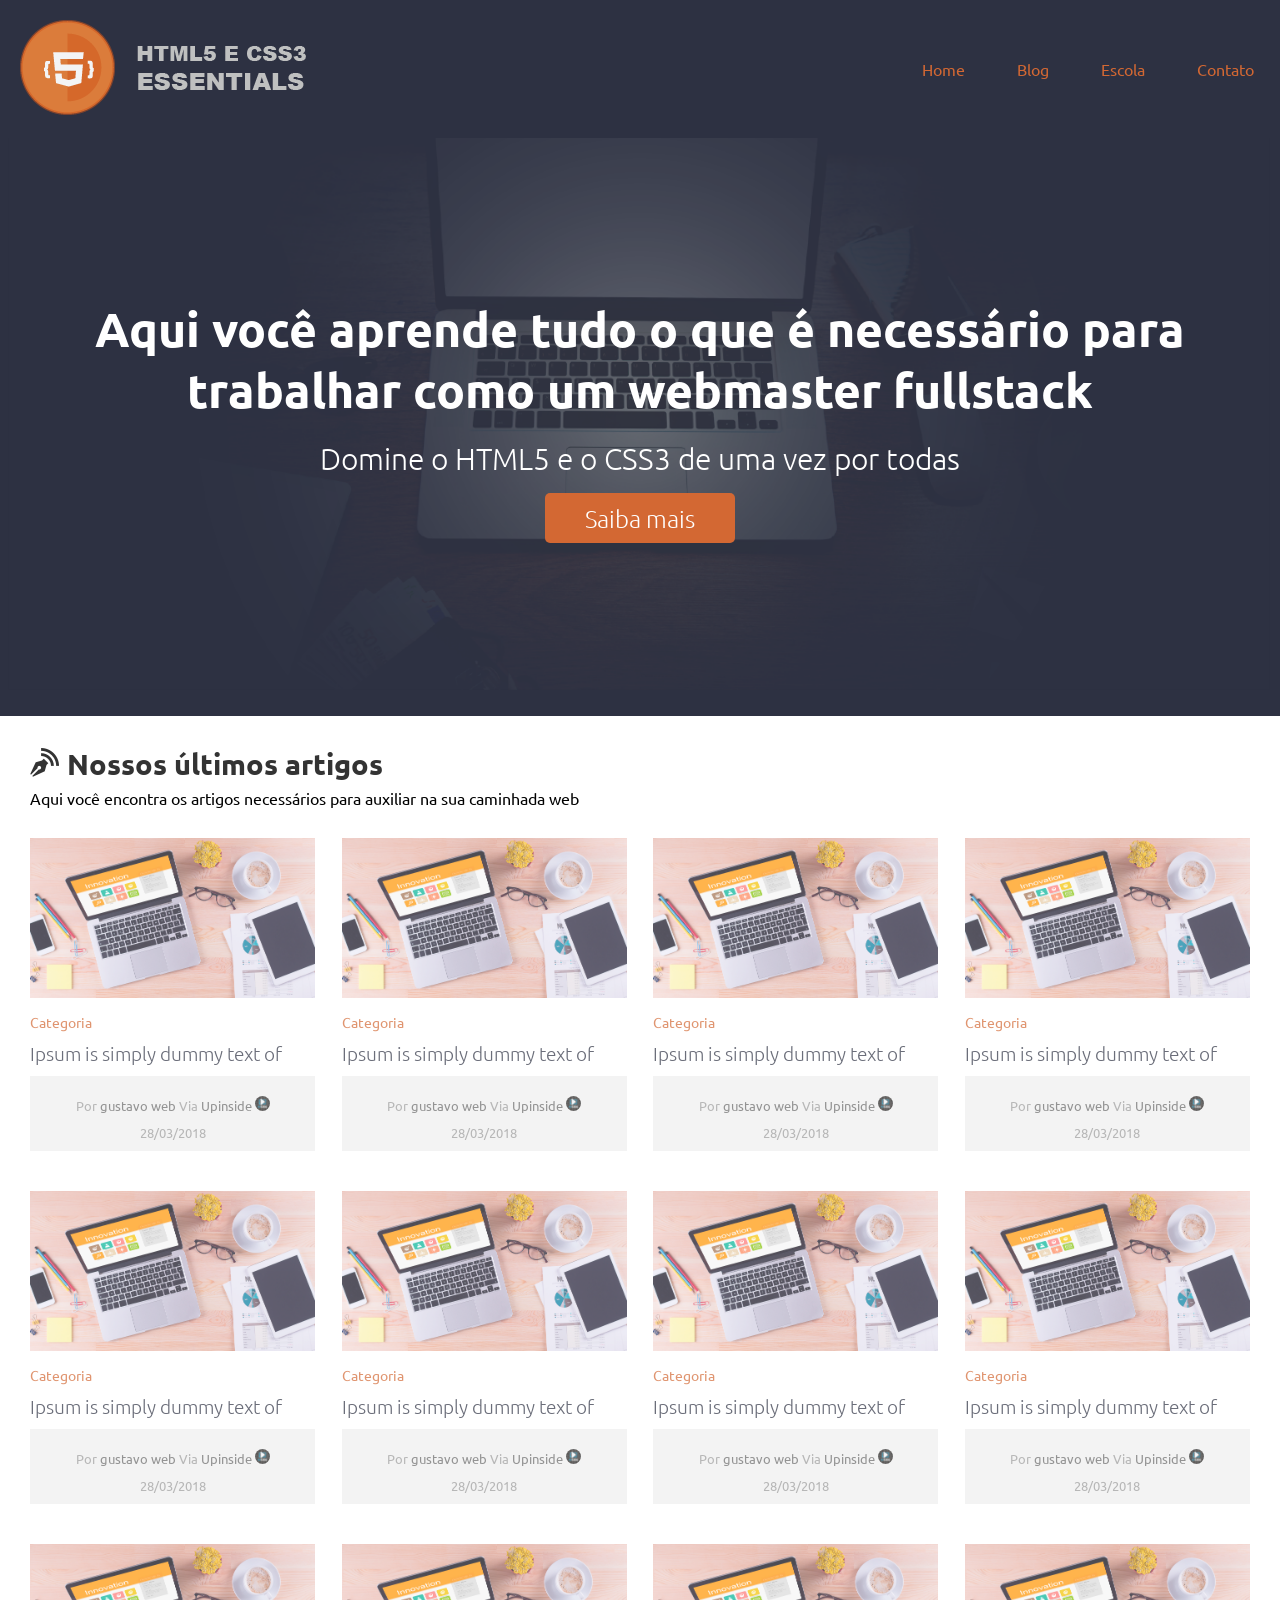
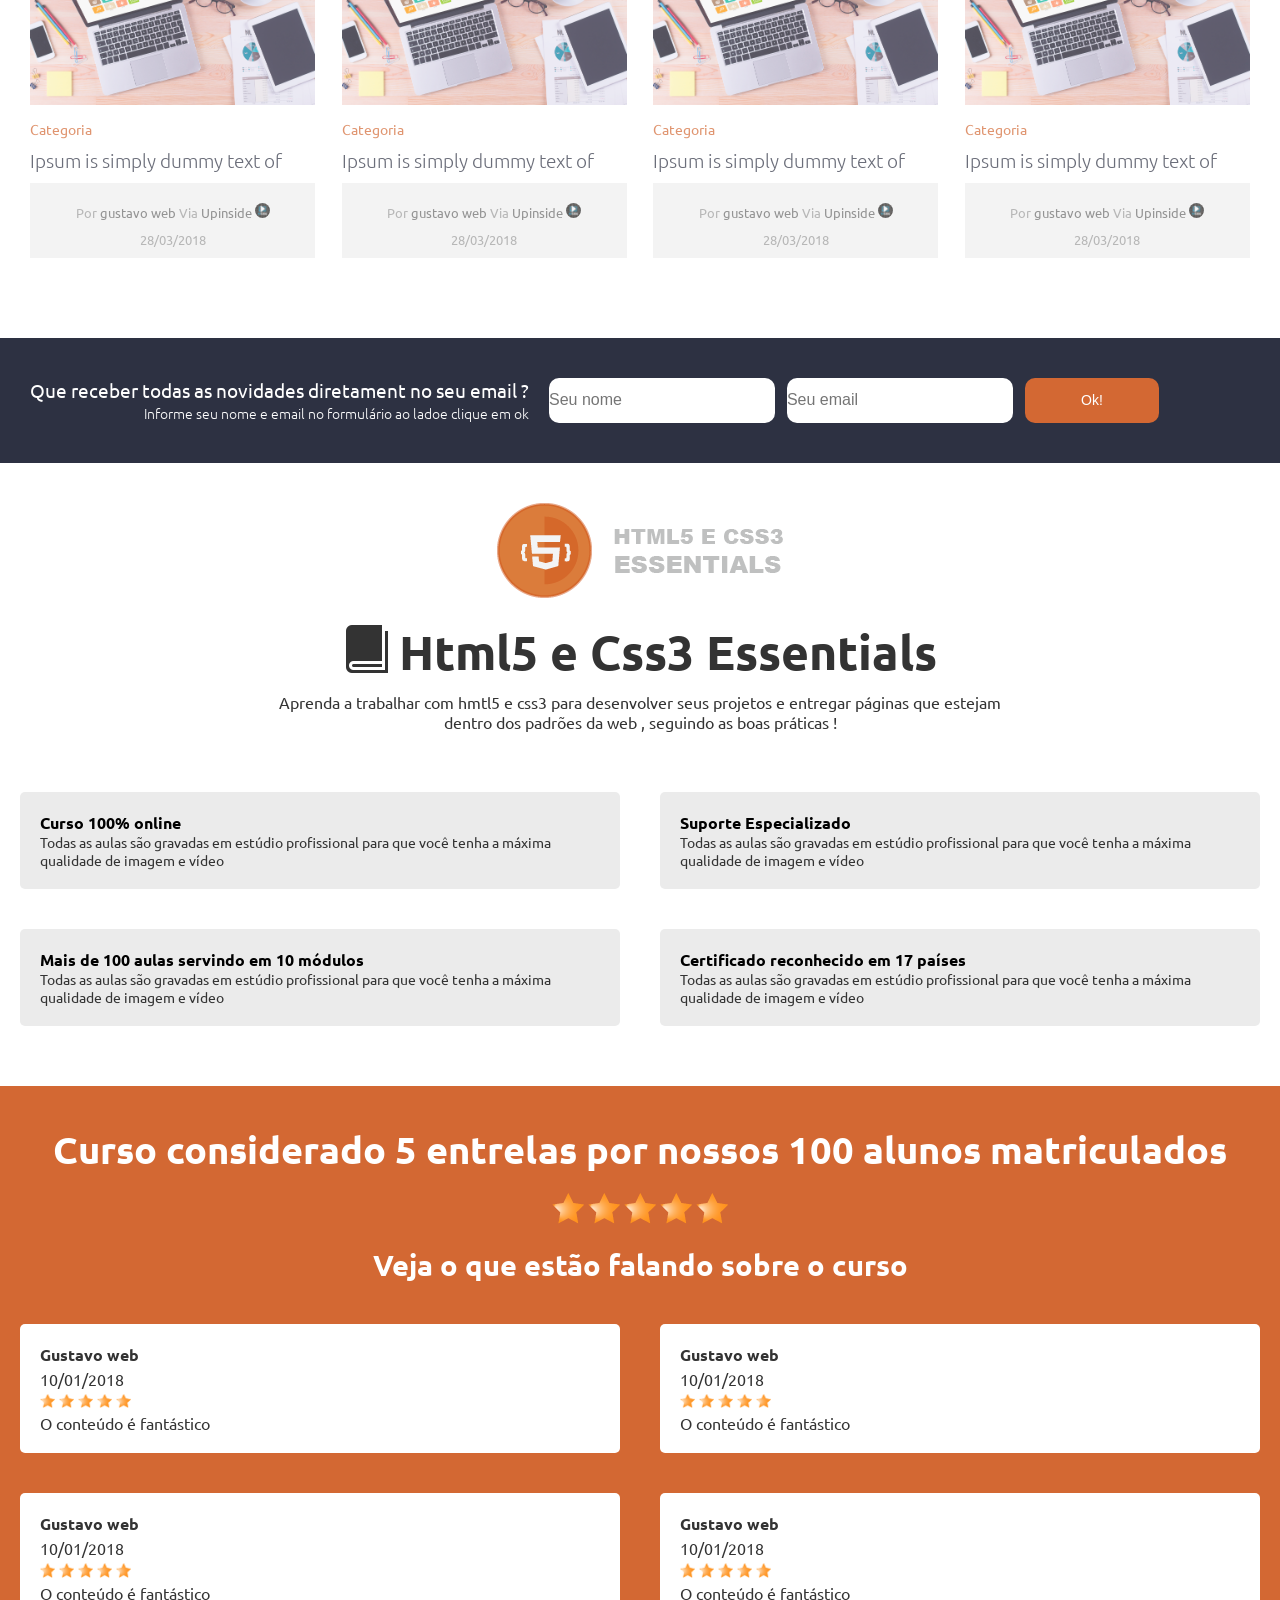
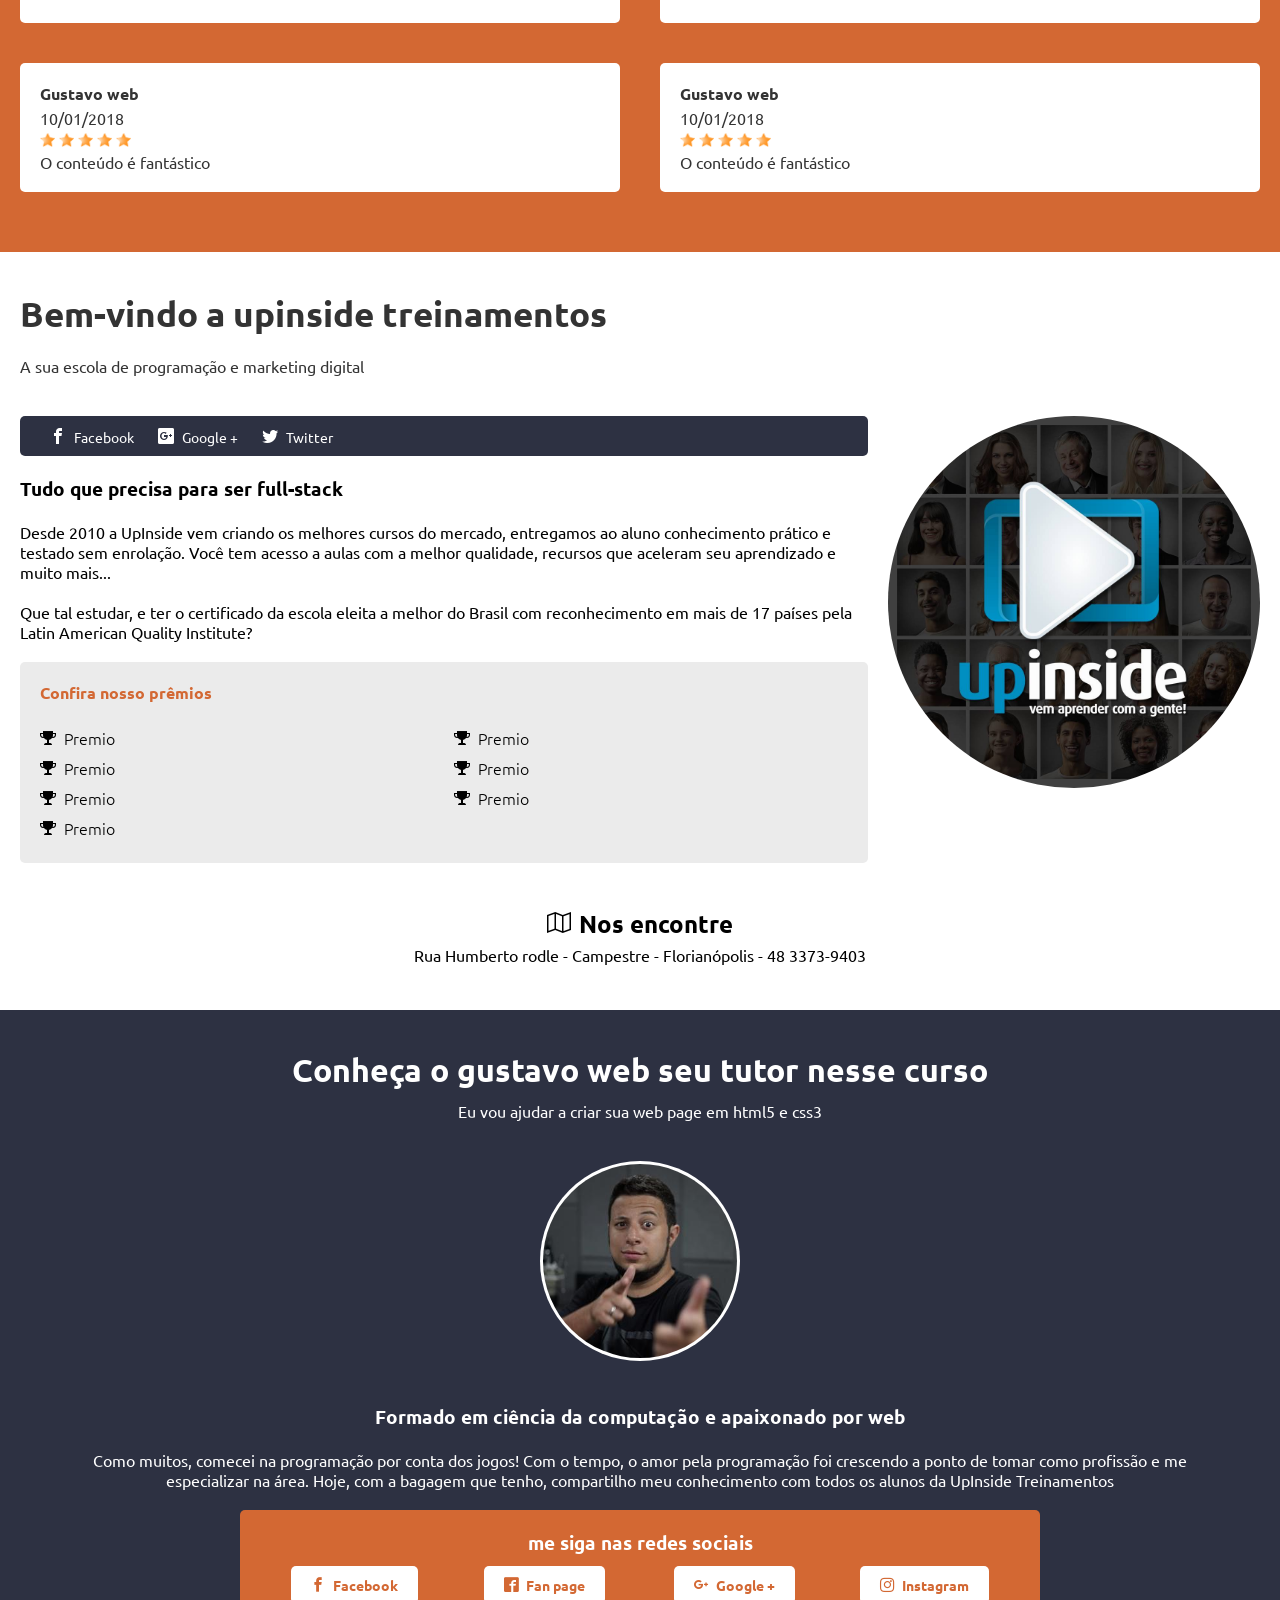
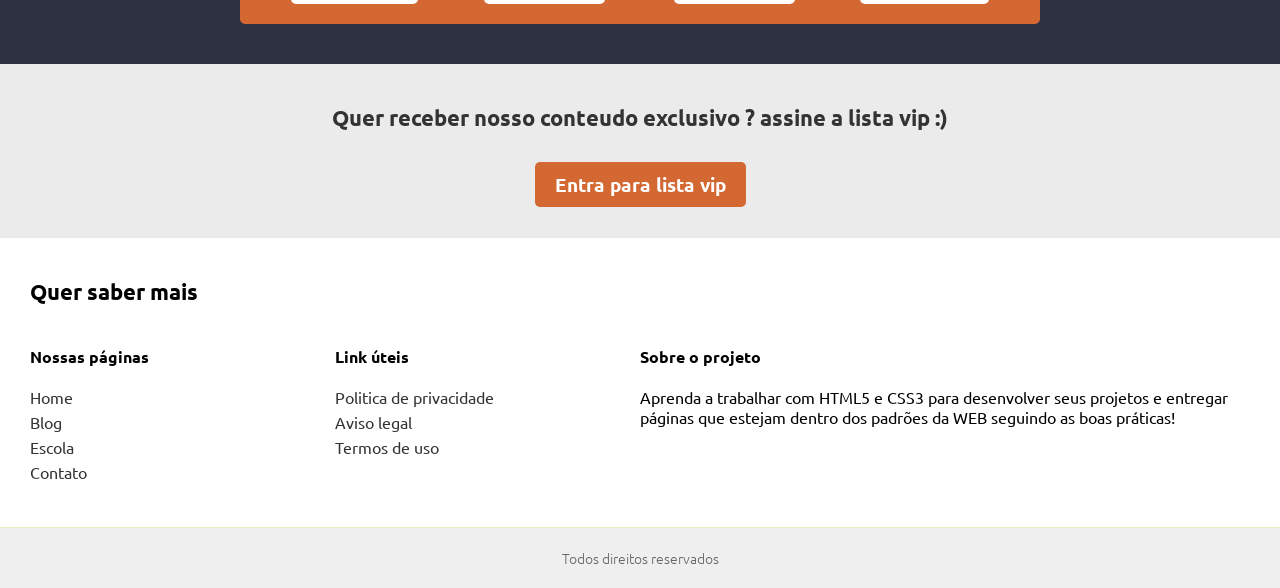
==== commit b92ef1de: "Add micro-formats in School" ====
--- a/index.html
+++ b/index.html
@@ -661,11 +661,12 @@
                 </div>
             </div>
         </section>
+        <div  itemprop="manufacturer" itemscope itemtype="https://schema.org/Organization">
         <div class="main_school">
             <section class="main_school_content">
                 <header class="main_school_header">
-                    <h1>Bem-vindo a upinside treinamentos</h1>
-                    <p>A sua escola de programação e marketing digital</p>
+                    <h1>Bem-vindo a <span itemprop="name">upinside treinamentos</span></h1>
+                    <p itemprop="description">A sua escola de programação e marketing digital</p>
                 </header>
 
                 <div class="main_school_content_left">
@@ -699,50 +700,51 @@
 
                         <article>
                             <header>
-                                <h3 class="icon-trophy">Premio</h3>
+                                <h3 class="icon-trophy" itemprop="award">Premio</h3>
                             </header>
                         </article>
                         <article>
                             <header>
-                                <h3 class="icon-trophy">Premio</h3>
+                                <h3 class="icon-trophy" itemprop="award">Premio</h3>
                             </header>
                         </article>
                         <article>
                             <header>
-                                <h3 class="icon-trophy">Premio</h3>
+                                <h3 class="icon-trophy" itemprop="award">Premio</h3>
                             </header>
                         </article>
                         <article>
                             <header>
-                                <h3 class="icon-trophy">Premio</h3>
+                                <h3 class="icon-trophy" itemprop="award">Premio</h3>
                             </header>
                         </article>
                         <article>
                             <header>
-                                <h3 class="icon-trophy">Premio</h3>
+                                <h3 class="icon-trophy" itemprop="award">Premio</h3>
                             </header>
                         </article>
                         <article>
                             <header>
-                                <h3 class="icon-trophy">Premio</h3>
+                                <h3 class="icon-trophy" itemprop="award">Premio</h3>
                             </header>
                         </article>
                         <article>
                             <header>
-                                <h3 class="icon-trophy">Premio</h3>
+                                <h3 class="icon-trophy" itemprop="award">Premio</h3>
                             </header>
                         </article>
                     </section>
                 </div>
                 <div class="main_school_content_right">
-                    <img src="_img/upinside.jpg" alt="upinside" title="upinside" />
+                    <img src="_img/upinside.jpg" alt="upinside" title="upinside" itemprop="image"/>
                 </div>
                 <article class="address">
                     <header>
                         <h2 class="icon-map2">Nos encontre</h2>
                     </header>
-                    <p>
-                        Rua Humberto rodle - Campestre - Florianópolis - +45 48 3373-9403
+                    <p itemscope itemtype="https://schema.org/PostalAddress" itemprop="address">
+                        <span itemprop="streetAddress">Rua Humberto rodle </span> - Campestre - Florianópolis - 
+                        <span itemprop="telephone"> 48 3373-9403</span>
                     </p>
                 </article>
             </section>
@@ -794,6 +796,7 @@
             </div>
         </section>
     </div>
+    </div>
     </main>
 
     <section class="main_optin_footer">
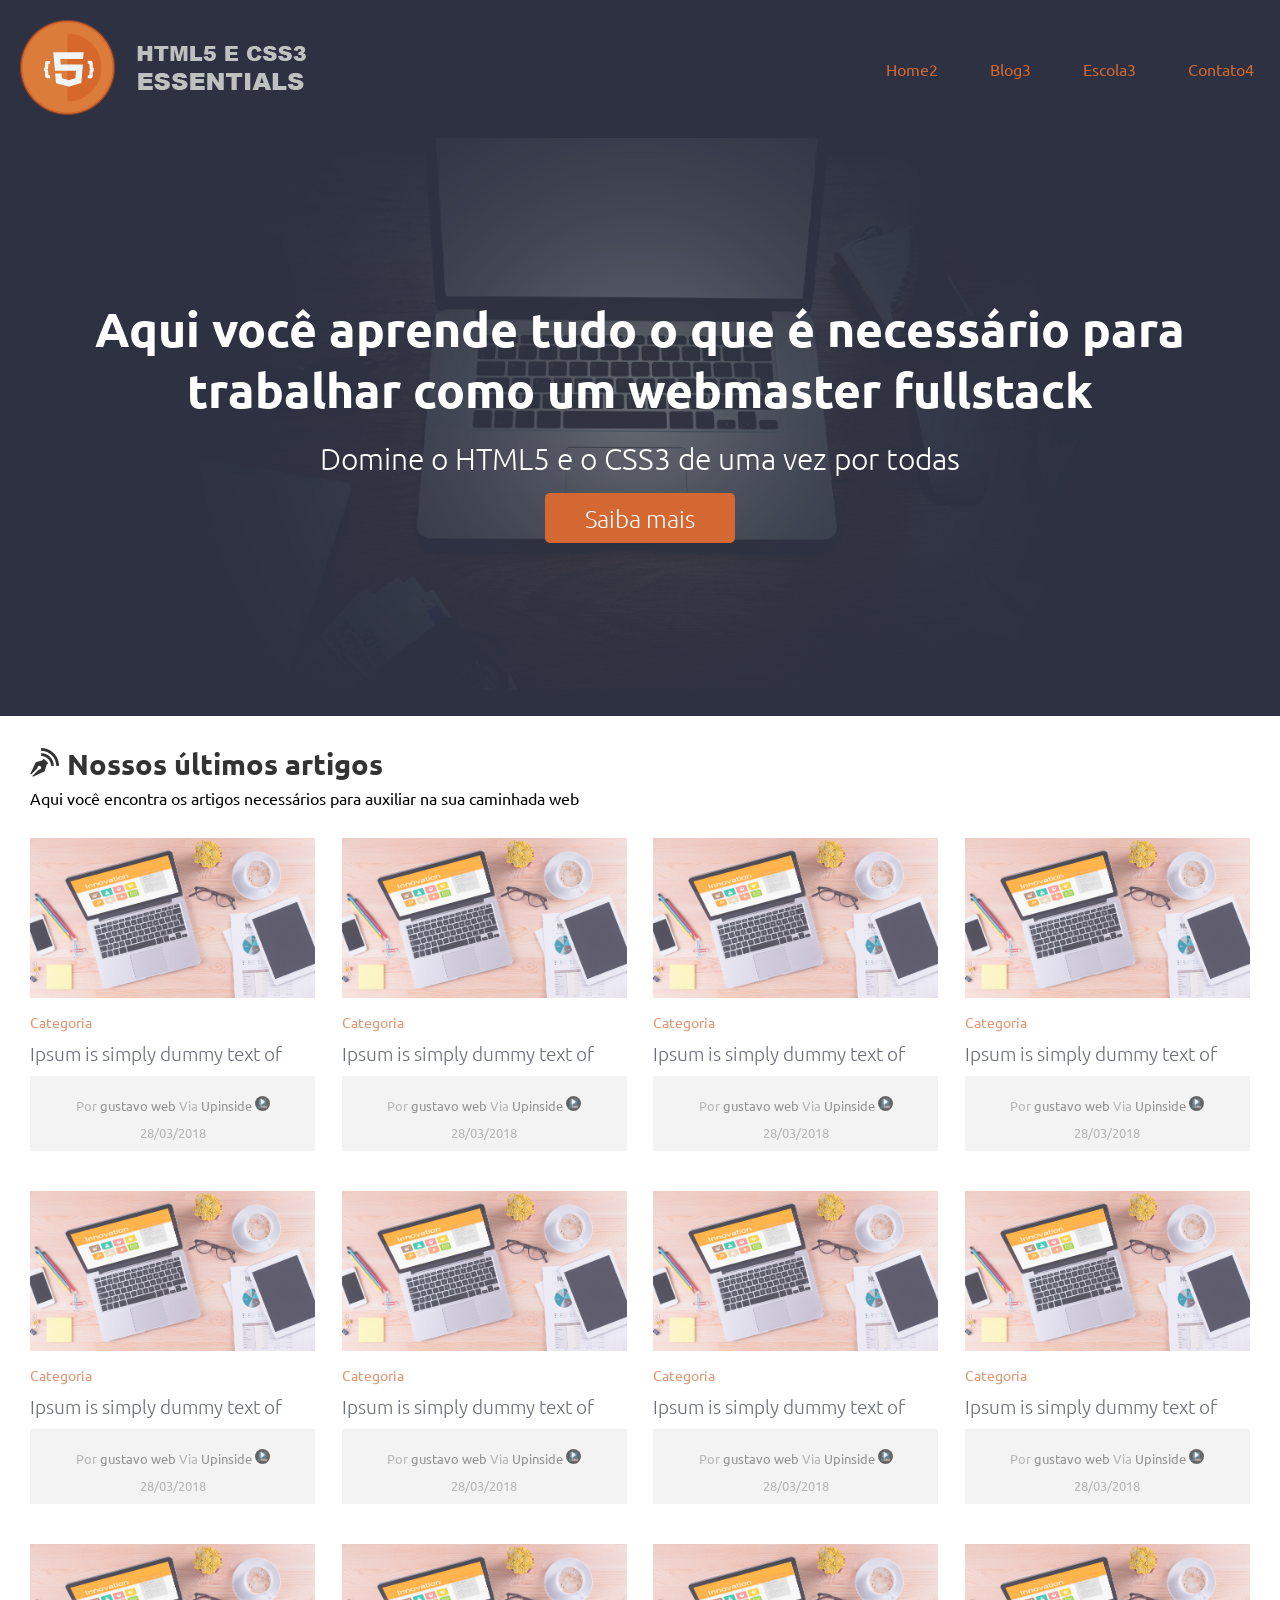
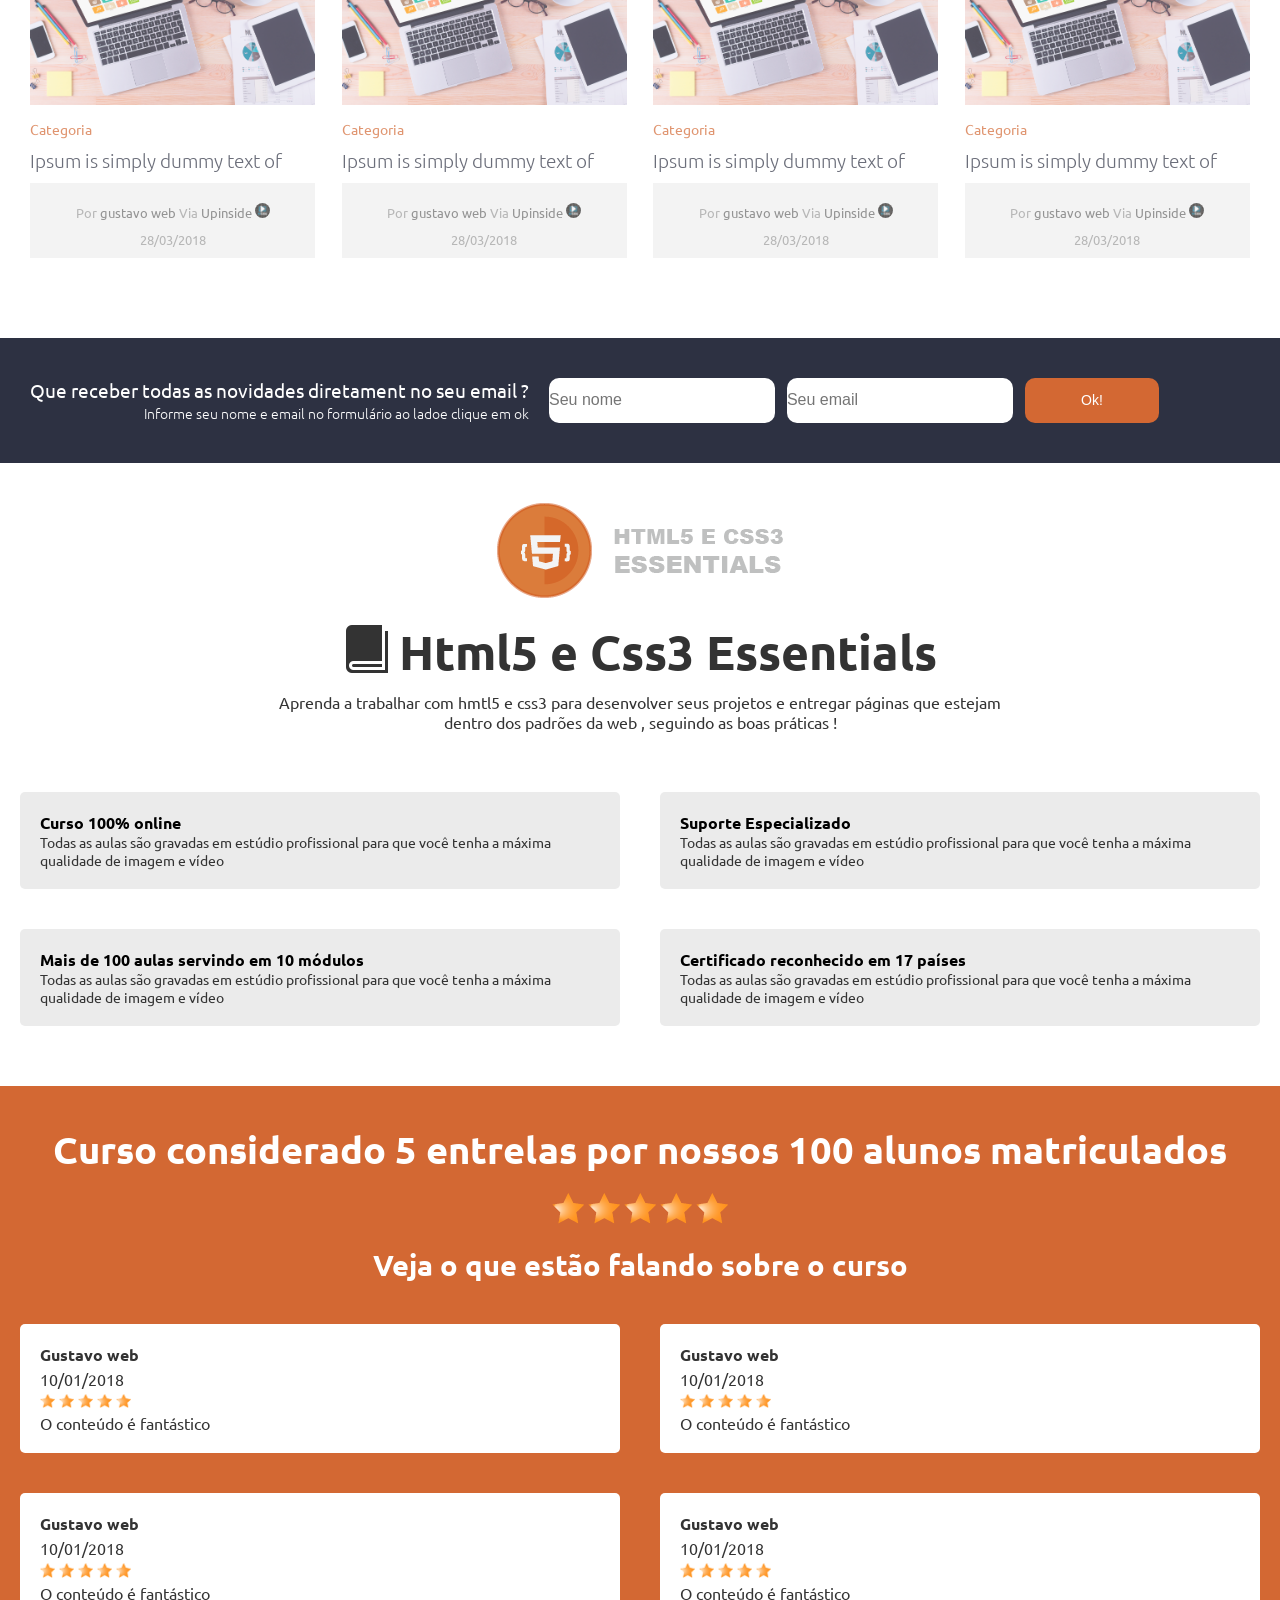
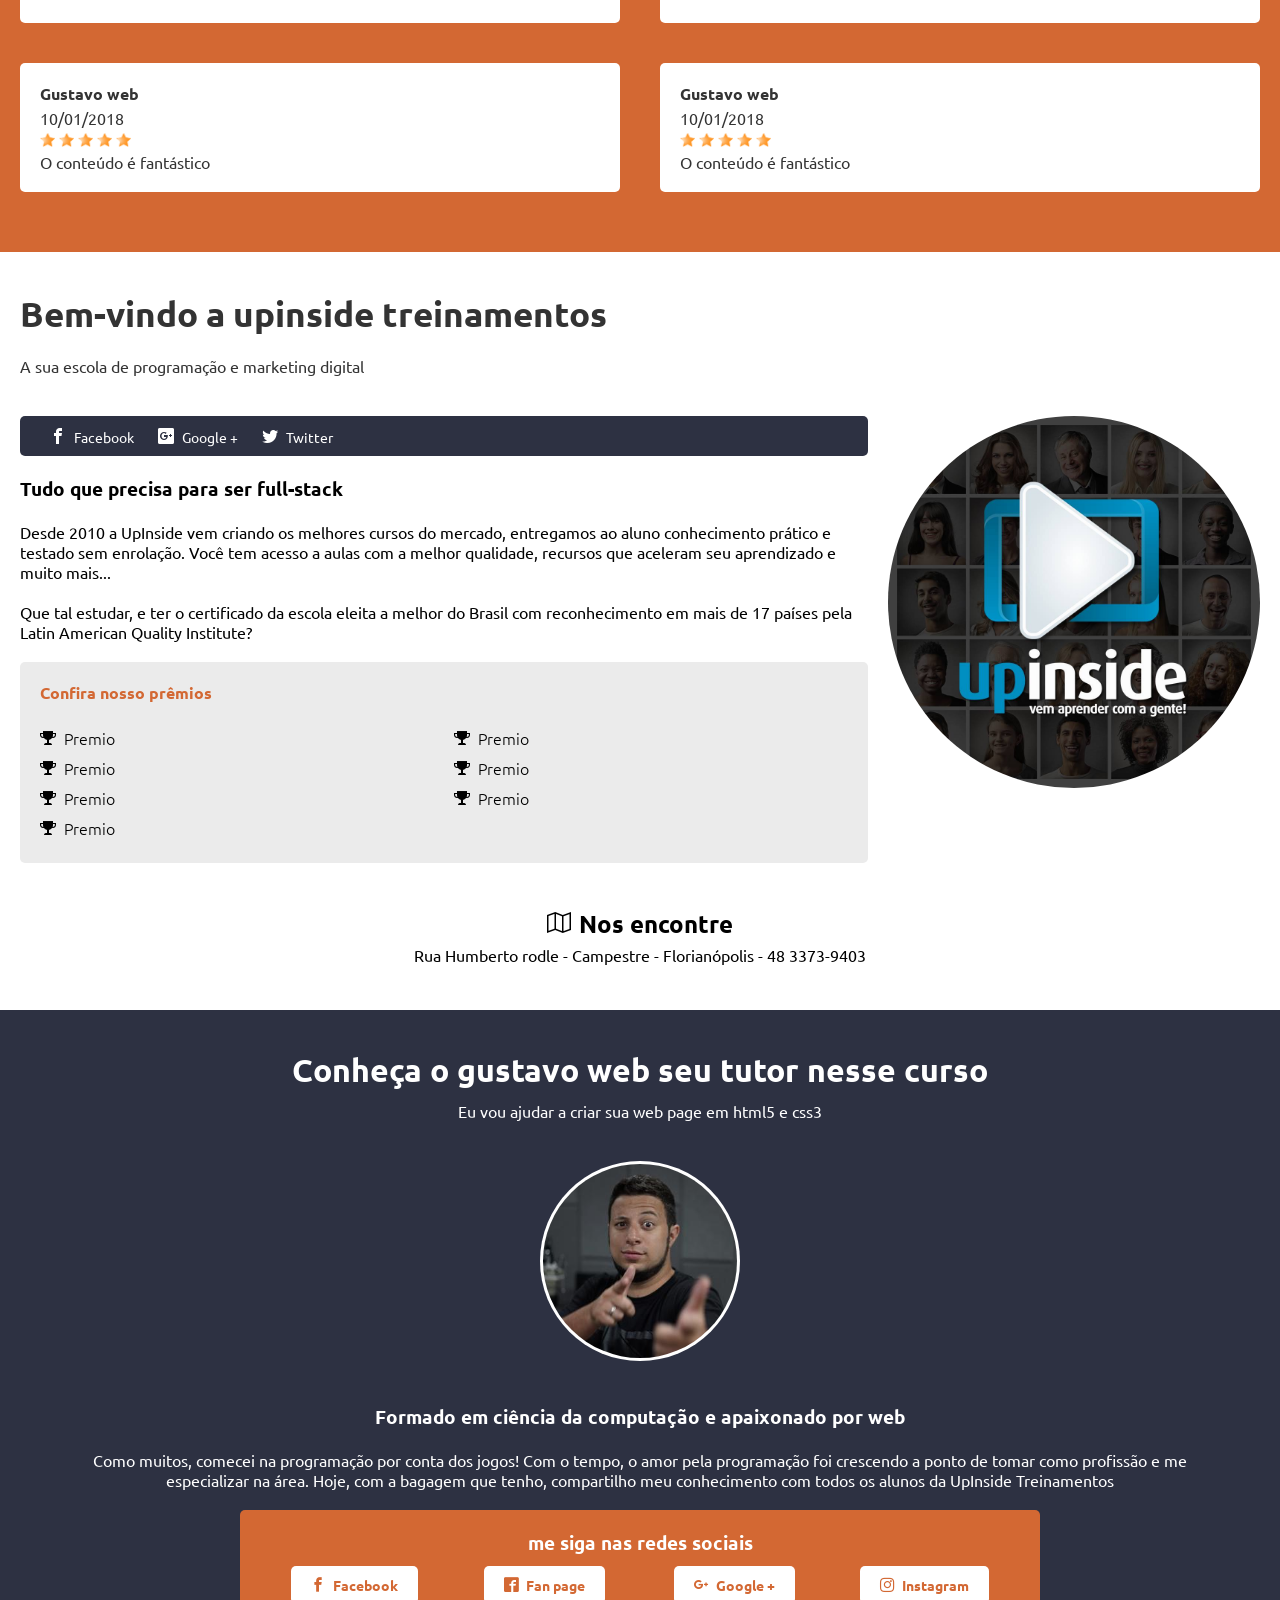
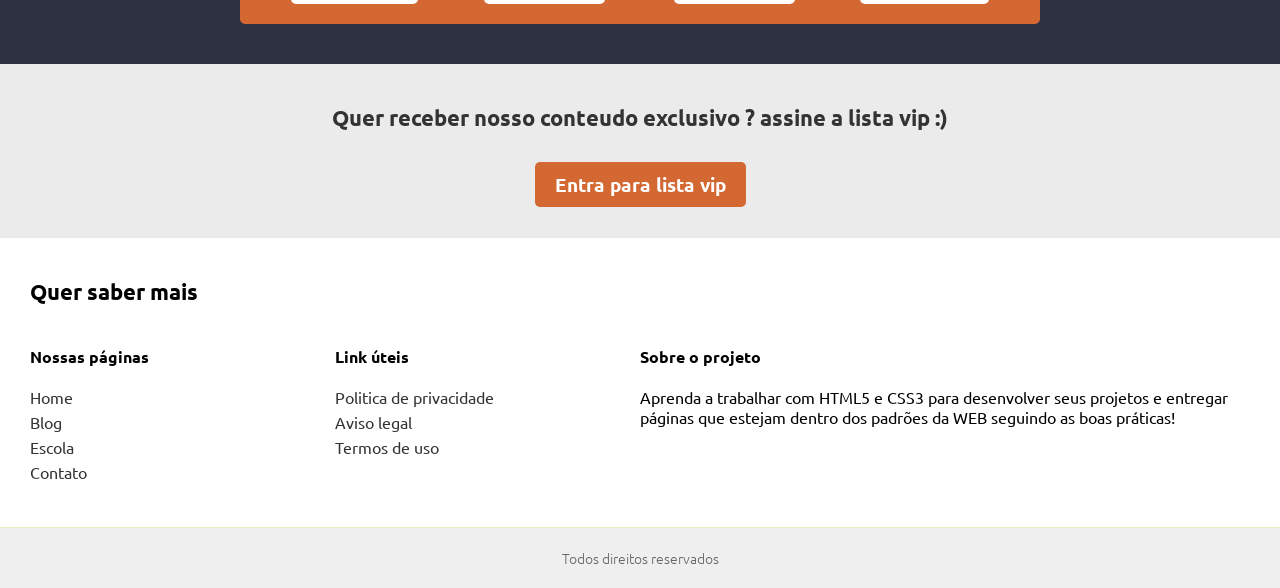
==== commit 6febb798: "Adiciona novo title" ====
--- a/index.html
+++ b/index.html
@@ -35,7 +35,7 @@
     <link href="https://fonts.googleapis.com/css?family=Ubuntu:300,400,500,700" rel="stylesheet">
     <link rel="stylesheet" href="_cdn/boot.css" type="text/css" />
     <link rel="stylesheet" href="_cdn/style.css" type="text/css" />
-    <title>Projeto pratico html5 e css3 essentials</title>
+    <title>Api calls</title>
 
 </head>
 
@@ -48,10 +48,10 @@
             </a>
             <nav class="main_header_content_menu">
                 <ul>
-                    <li><a href="#">Home</a></li>
-                    <li><a href="#">Blog</a></li>
-                    <li><a href="#">Escola</a></li>
-                    <li><a href="#">Contato</a></li>
+                    <li><a href="#">Home2</a></li>
+                    <li><a href="#">Blog3</a></li>
+                    <li><a href="#">Escola3</a></li>
+                    <li><a href="#">Contato4</a></li>
                 </ul>
             </nav>
             <nav class="main_header_content_menu_mobile">
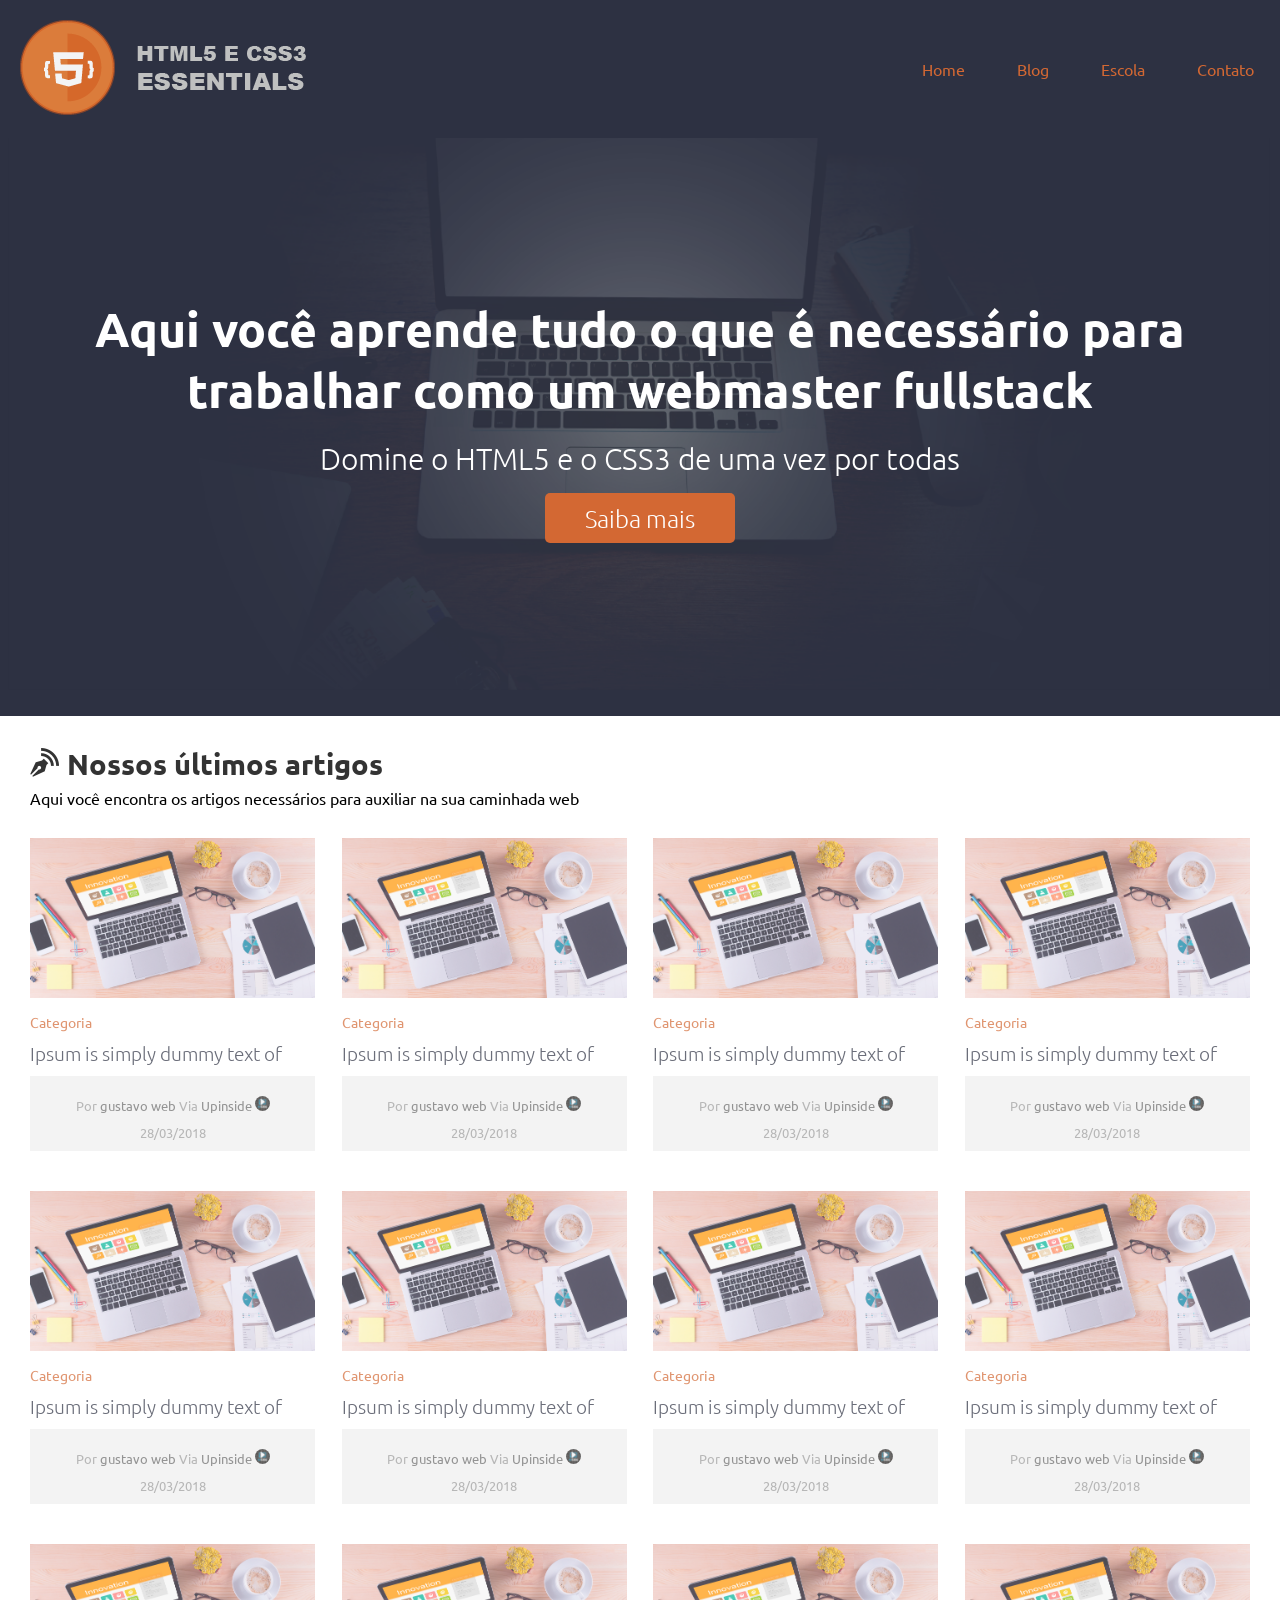
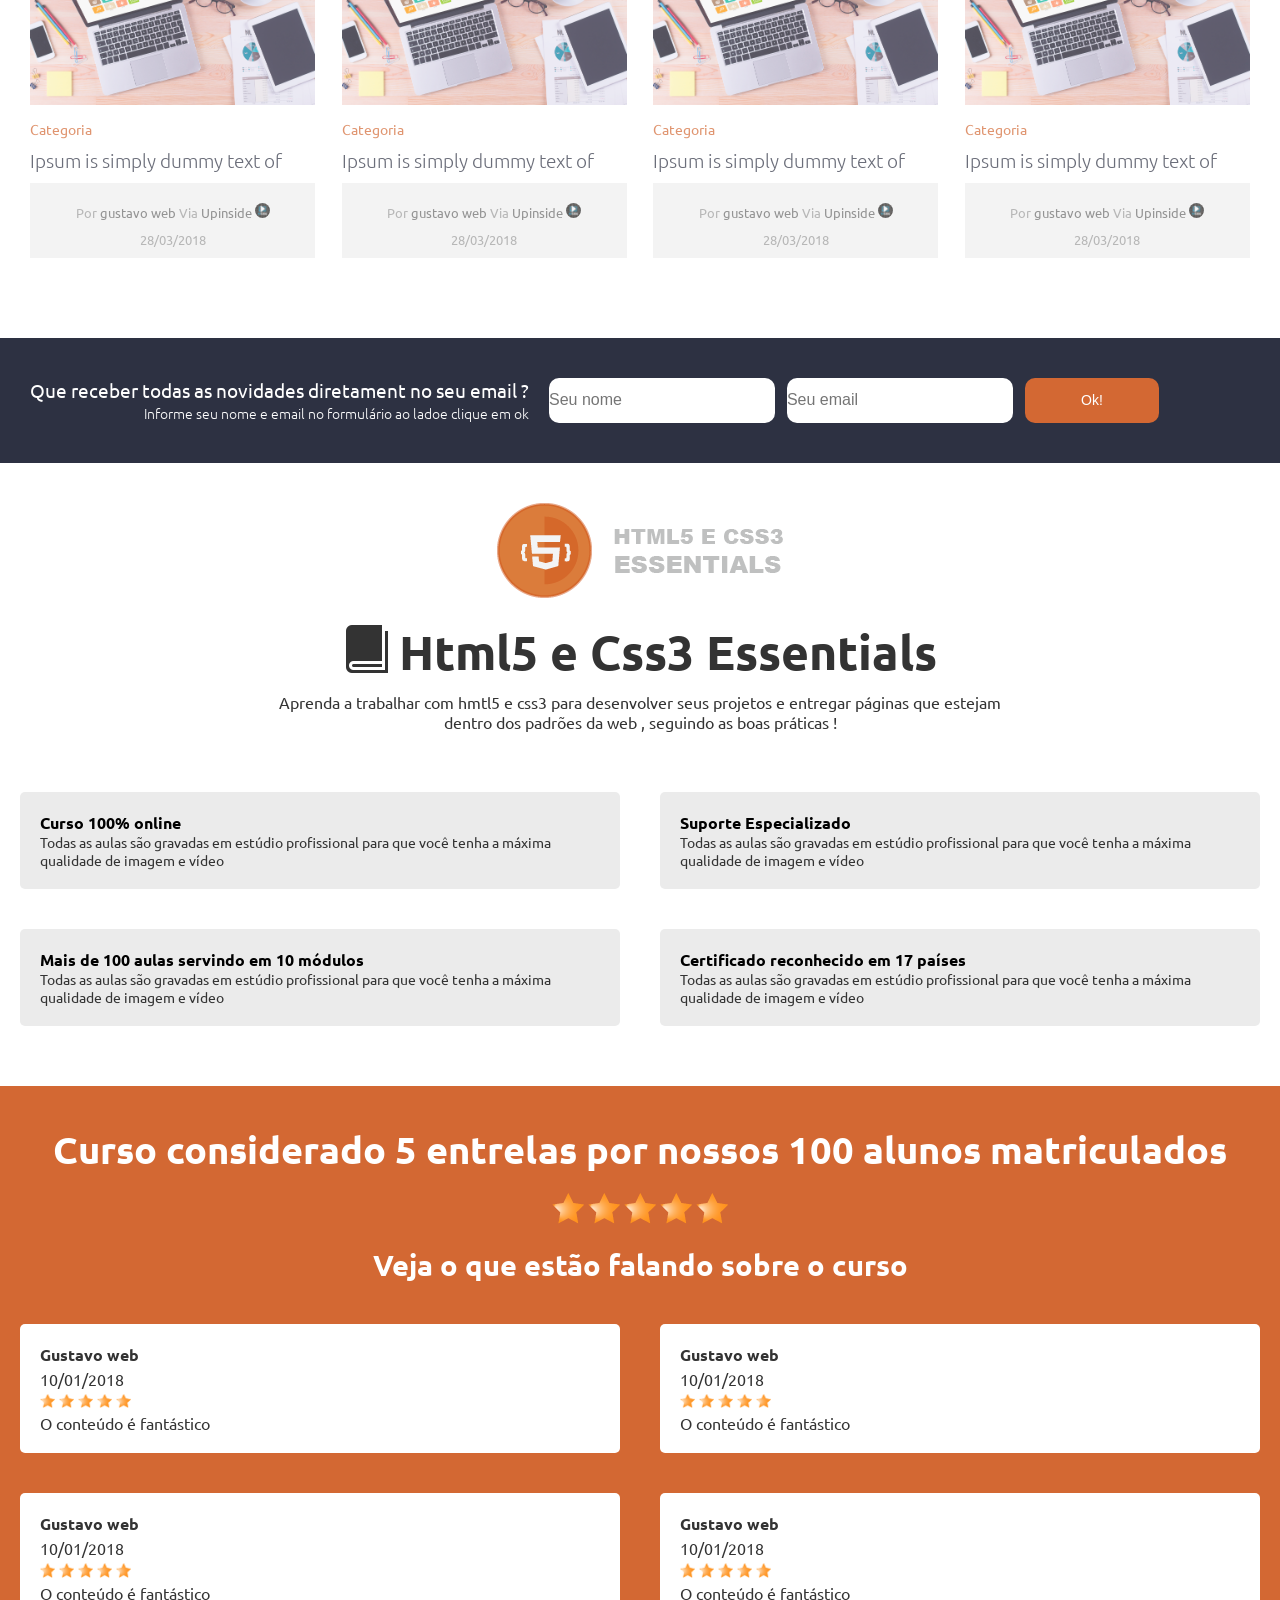
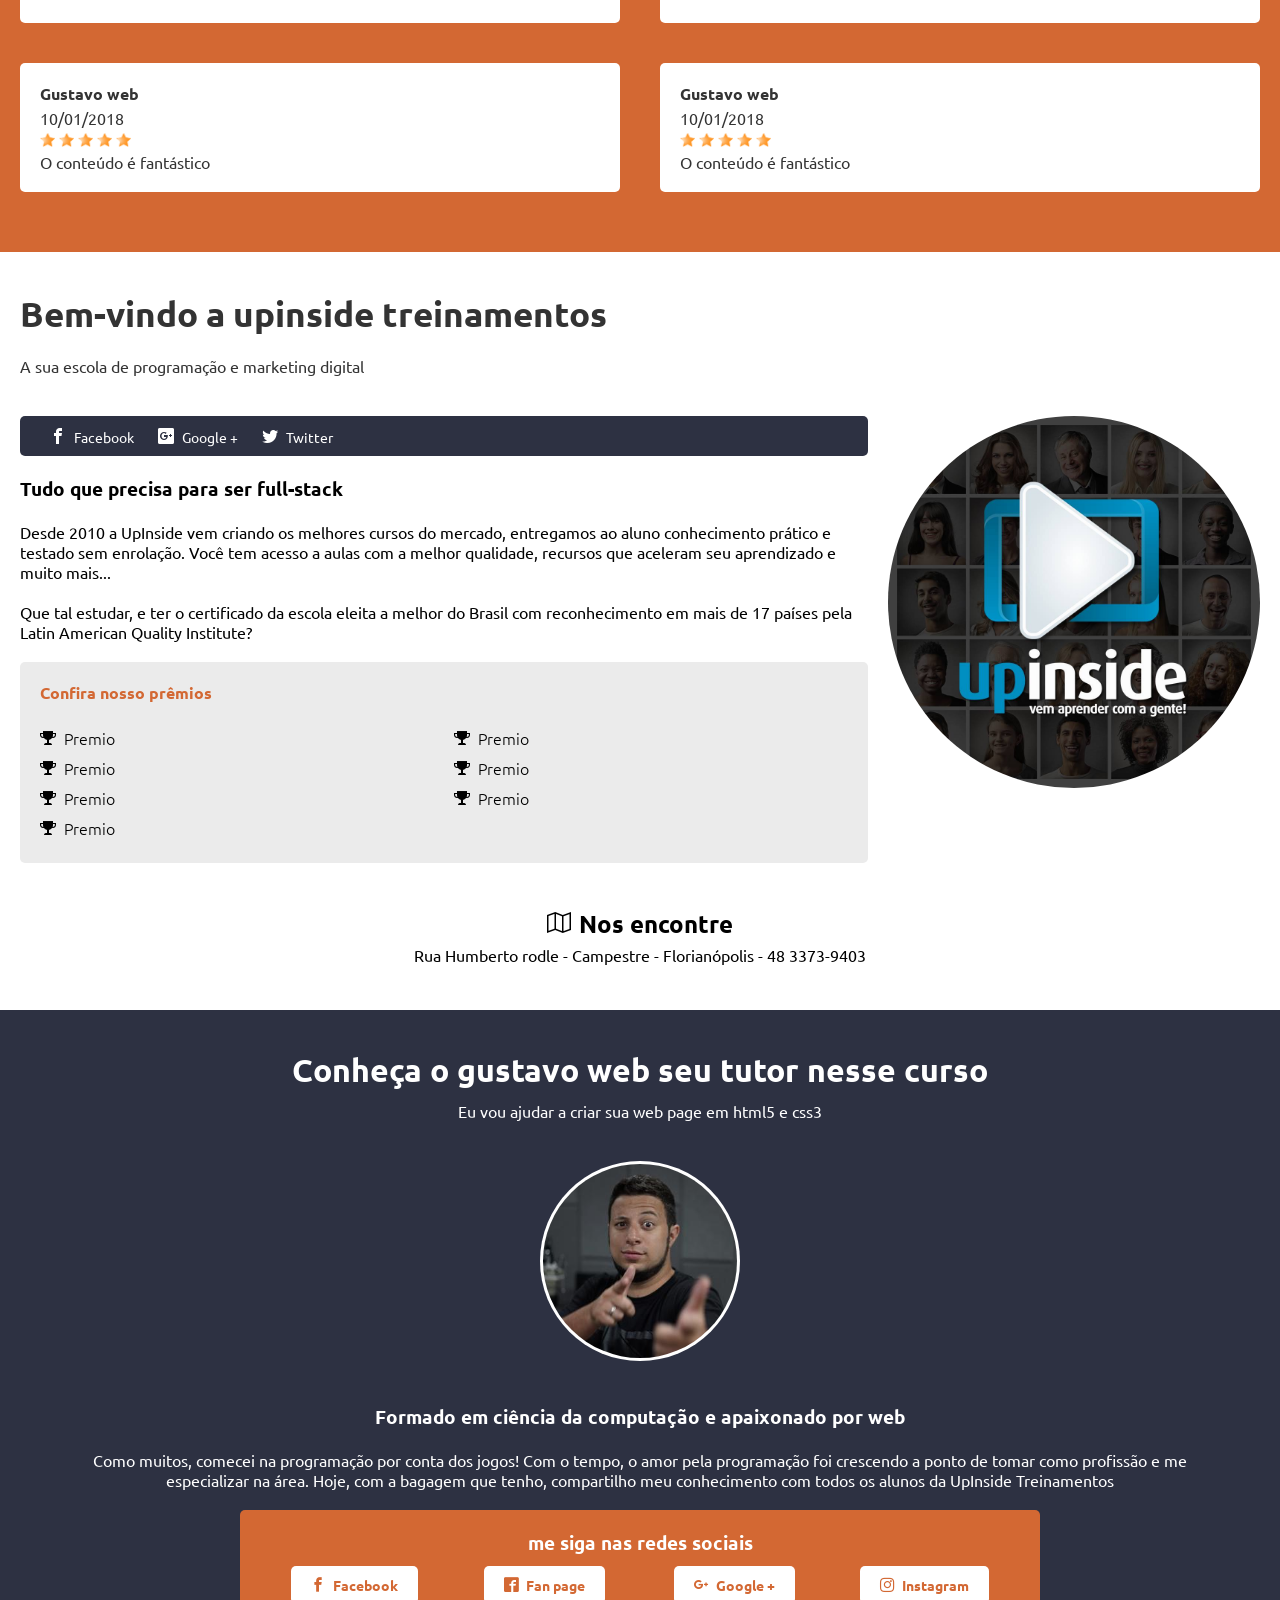
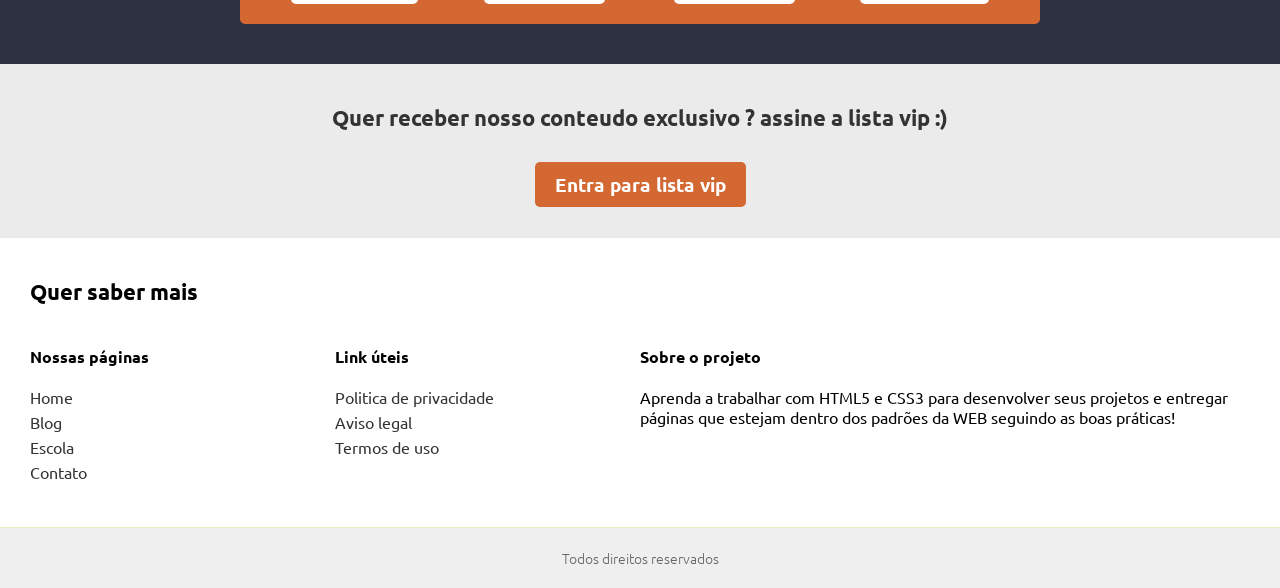
==== commit 93fa5999: "Revert "Adiciona novo title"" ====
--- a/index.html
+++ b/index.html
@@ -35,7 +35,7 @@
     <link href="https://fonts.googleapis.com/css?family=Ubuntu:300,400,500,700" rel="stylesheet">
     <link rel="stylesheet" href="_cdn/boot.css" type="text/css" />
     <link rel="stylesheet" href="_cdn/style.css" type="text/css" />
-    <title>Api calls</title>
+    <title>Projeto teste pratico html5 e css3 essentials</title>
 
 </head>
 
@@ -48,10 +48,10 @@
             </a>
             <nav class="main_header_content_menu">
                 <ul>
-                    <li><a href="#">Home2</a></li>
-                    <li><a href="#">Blog3</a></li>
-                    <li><a href="#">Escola3</a></li>
-                    <li><a href="#">Contato4</a></li>
+                    <li><a href="#">Home</a></li>
+                    <li><a href="#">Blog</a></li>
+                    <li><a href="#">Escola</a></li>
+                    <li><a href="#">Contato</a></li>
                 </ul>
             </nav>
             <nav class="main_header_content_menu_mobile">
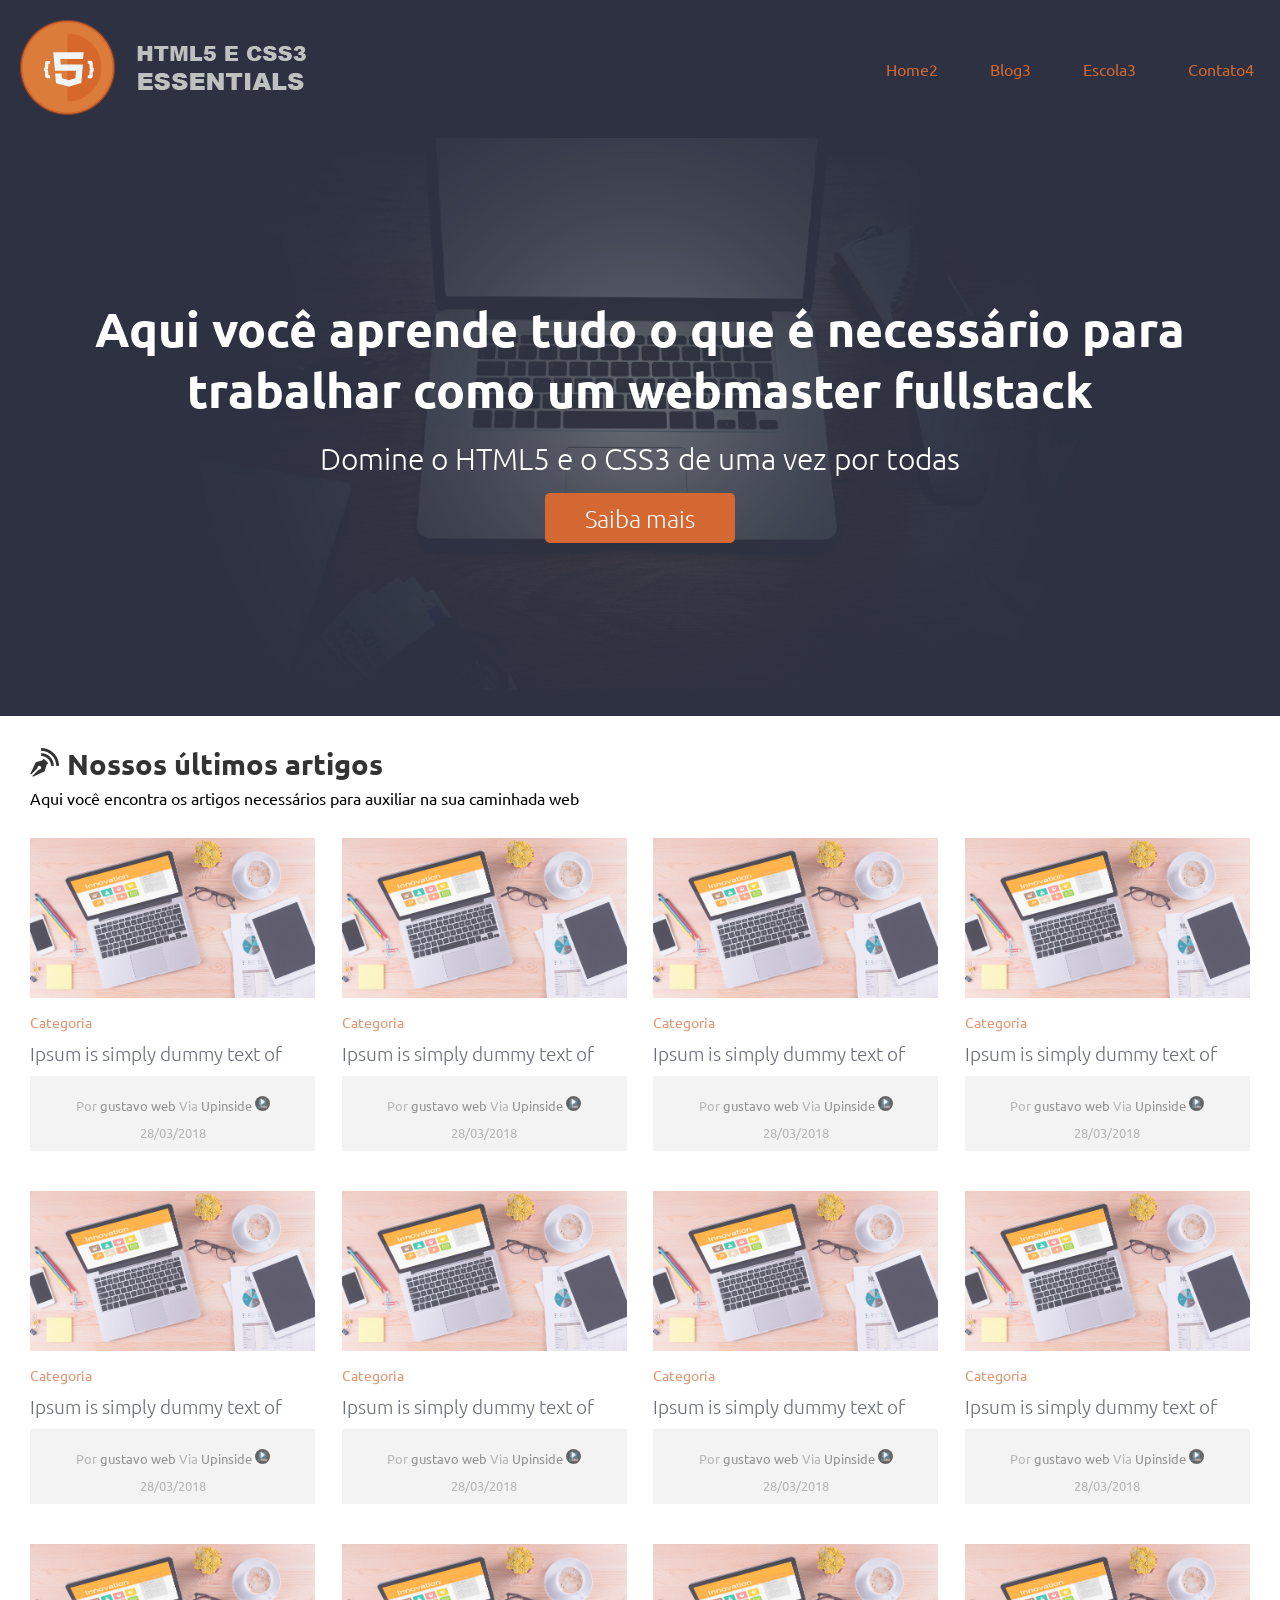
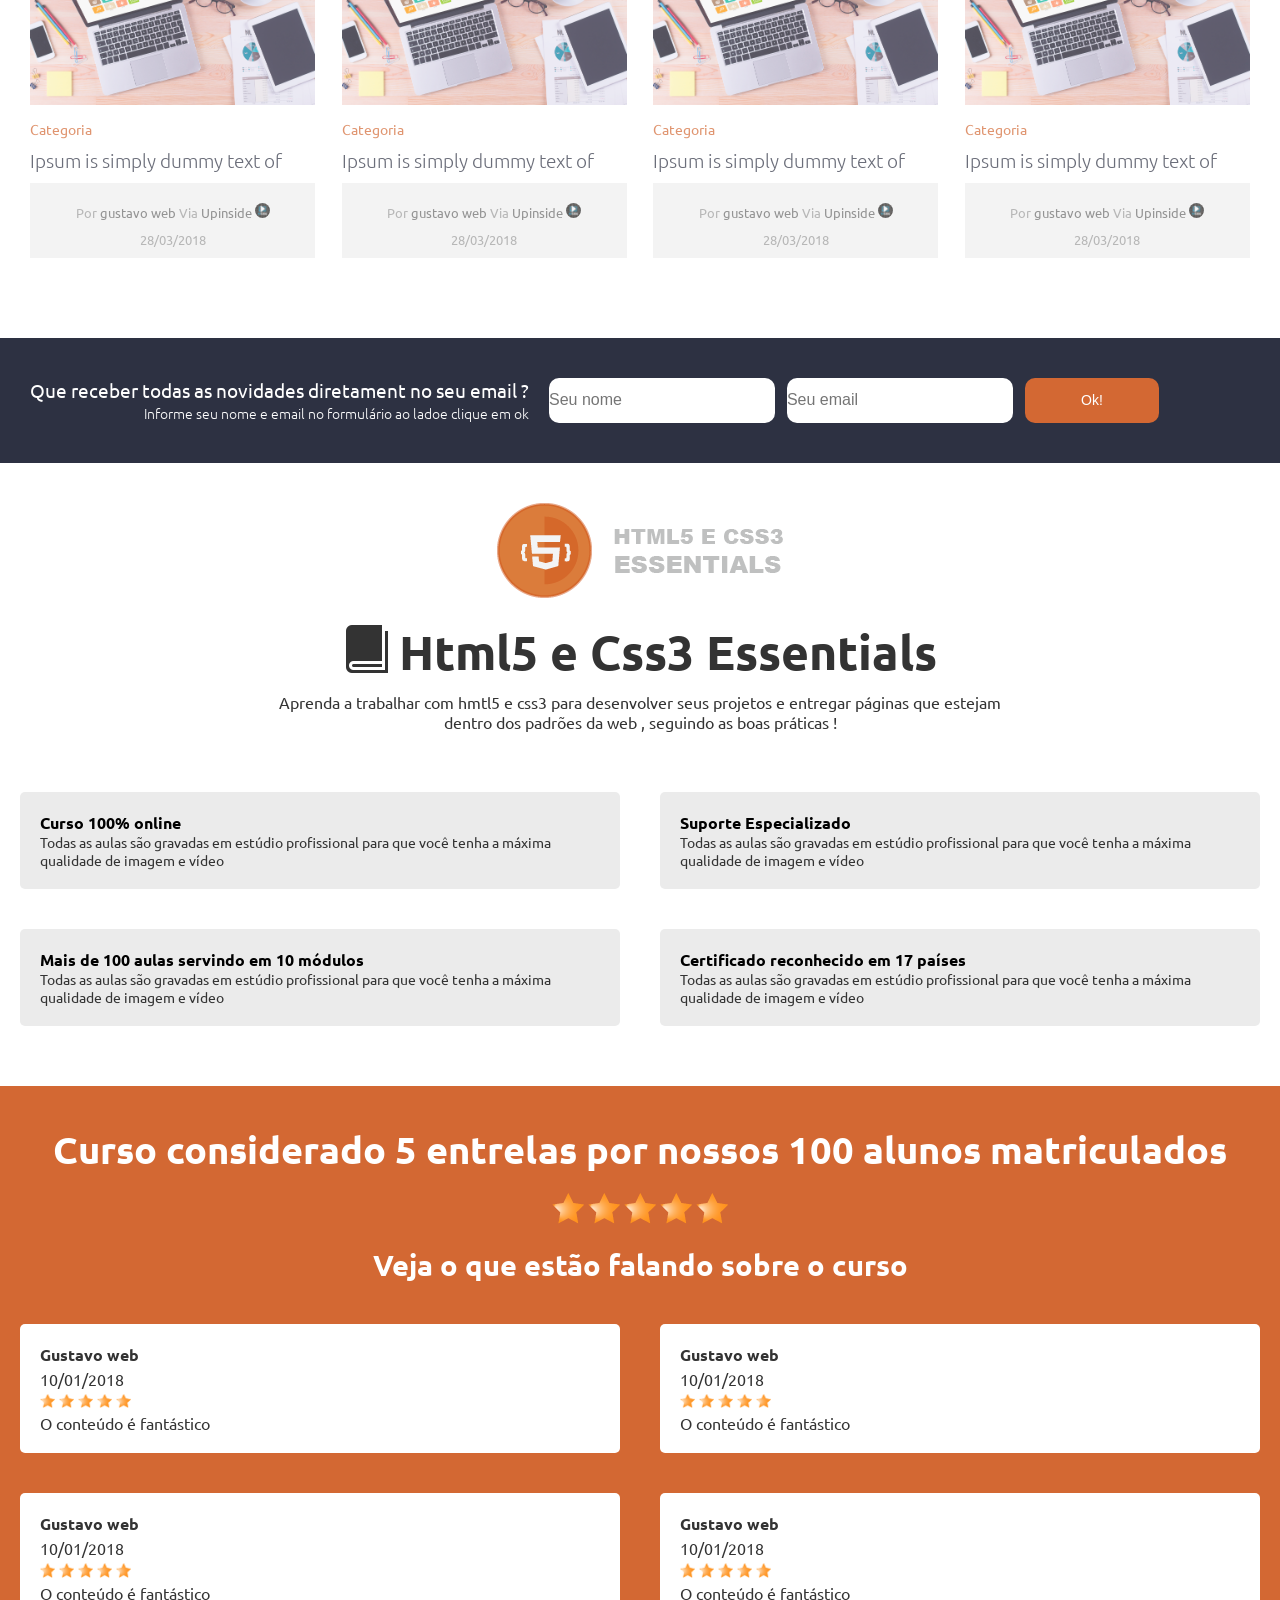
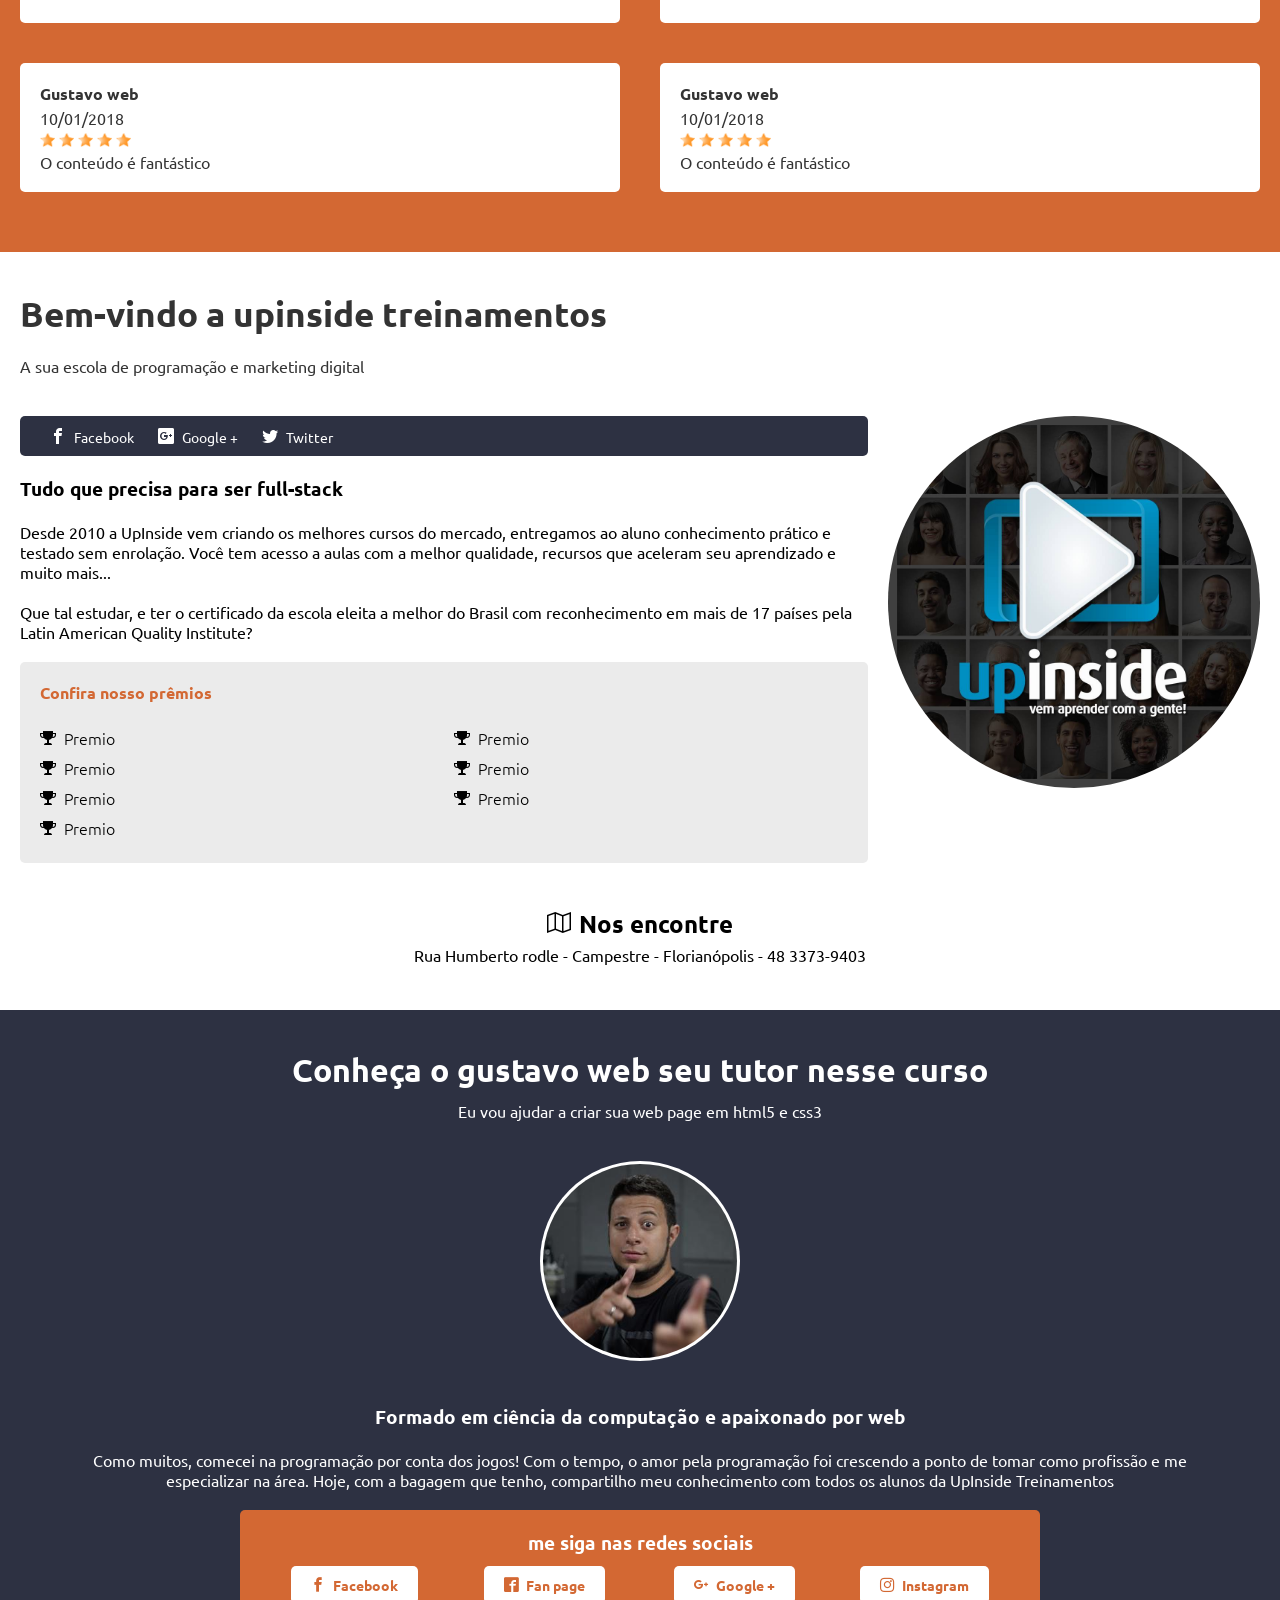
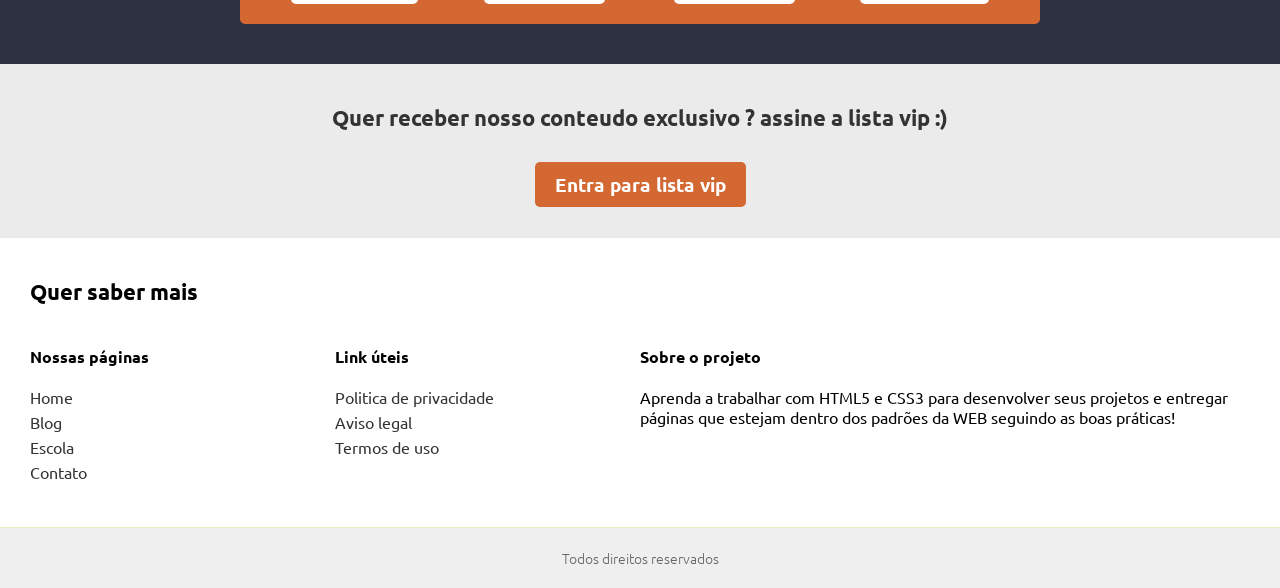
==== commit 2aa401a0: "Merge branch 'release/v1.1.0' Esta Versao esta enviando :  - 2323e2 3" ====
--- a/index.html
+++ b/index.html
@@ -35,7 +35,7 @@
     <link href="https://fonts.googleapis.com/css?family=Ubuntu:300,400,500,700" rel="stylesheet">
     <link rel="stylesheet" href="_cdn/boot.css" type="text/css" />
     <link rel="stylesheet" href="_cdn/style.css" type="text/css" />
-    <title>Projeto teste pratico html5 e css3 essentials</title>
+    <title>Api calls</title>
 
 </head>
 
@@ -48,10 +48,10 @@
             </a>
             <nav class="main_header_content_menu">
                 <ul>
-                    <li><a href="#">Home</a></li>
-                    <li><a href="#">Blog</a></li>
-                    <li><a href="#">Escola</a></li>
-                    <li><a href="#">Contato</a></li>
+                    <li><a href="#">Home2</a></li>
+                    <li><a href="#">Blog3</a></li>
+                    <li><a href="#">Escola3</a></li>
+                    <li><a href="#">Contato4</a></li>
                 </ul>
             </nav>
             <nav class="main_header_content_menu_mobile">
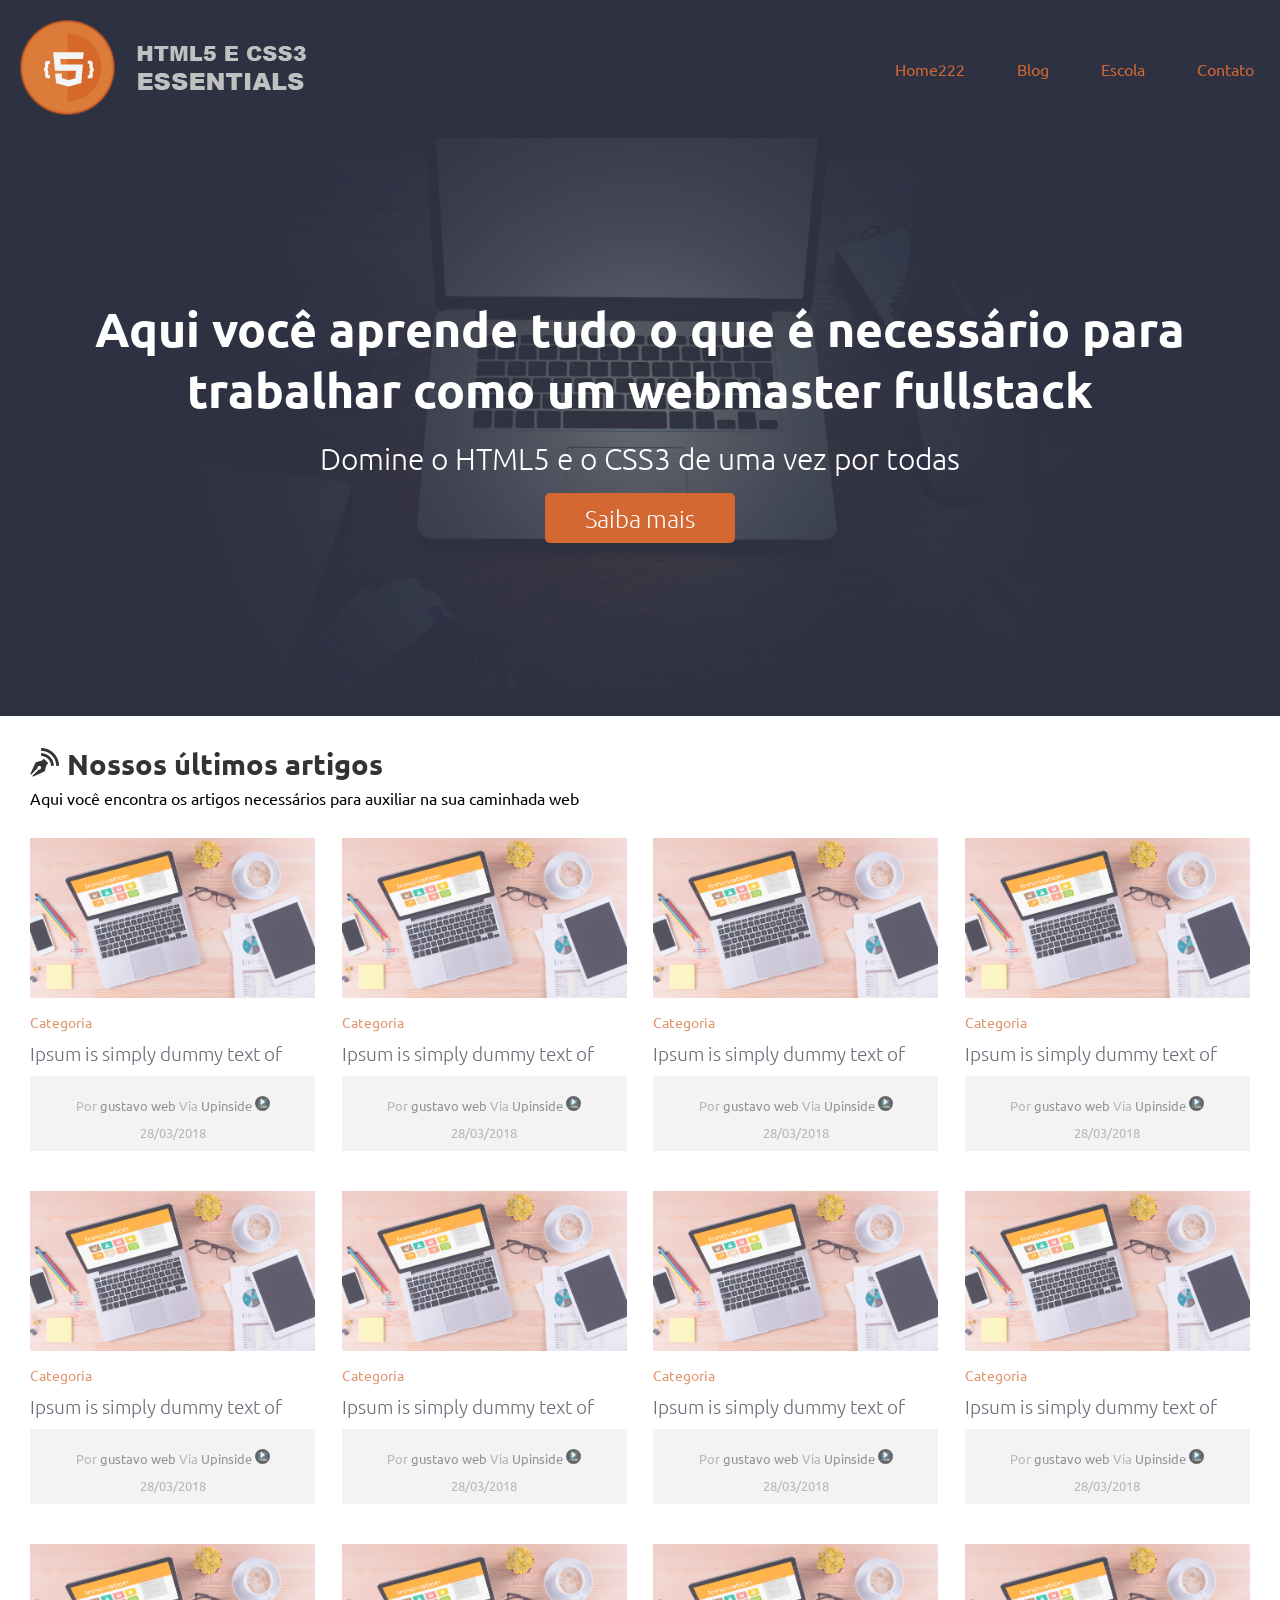
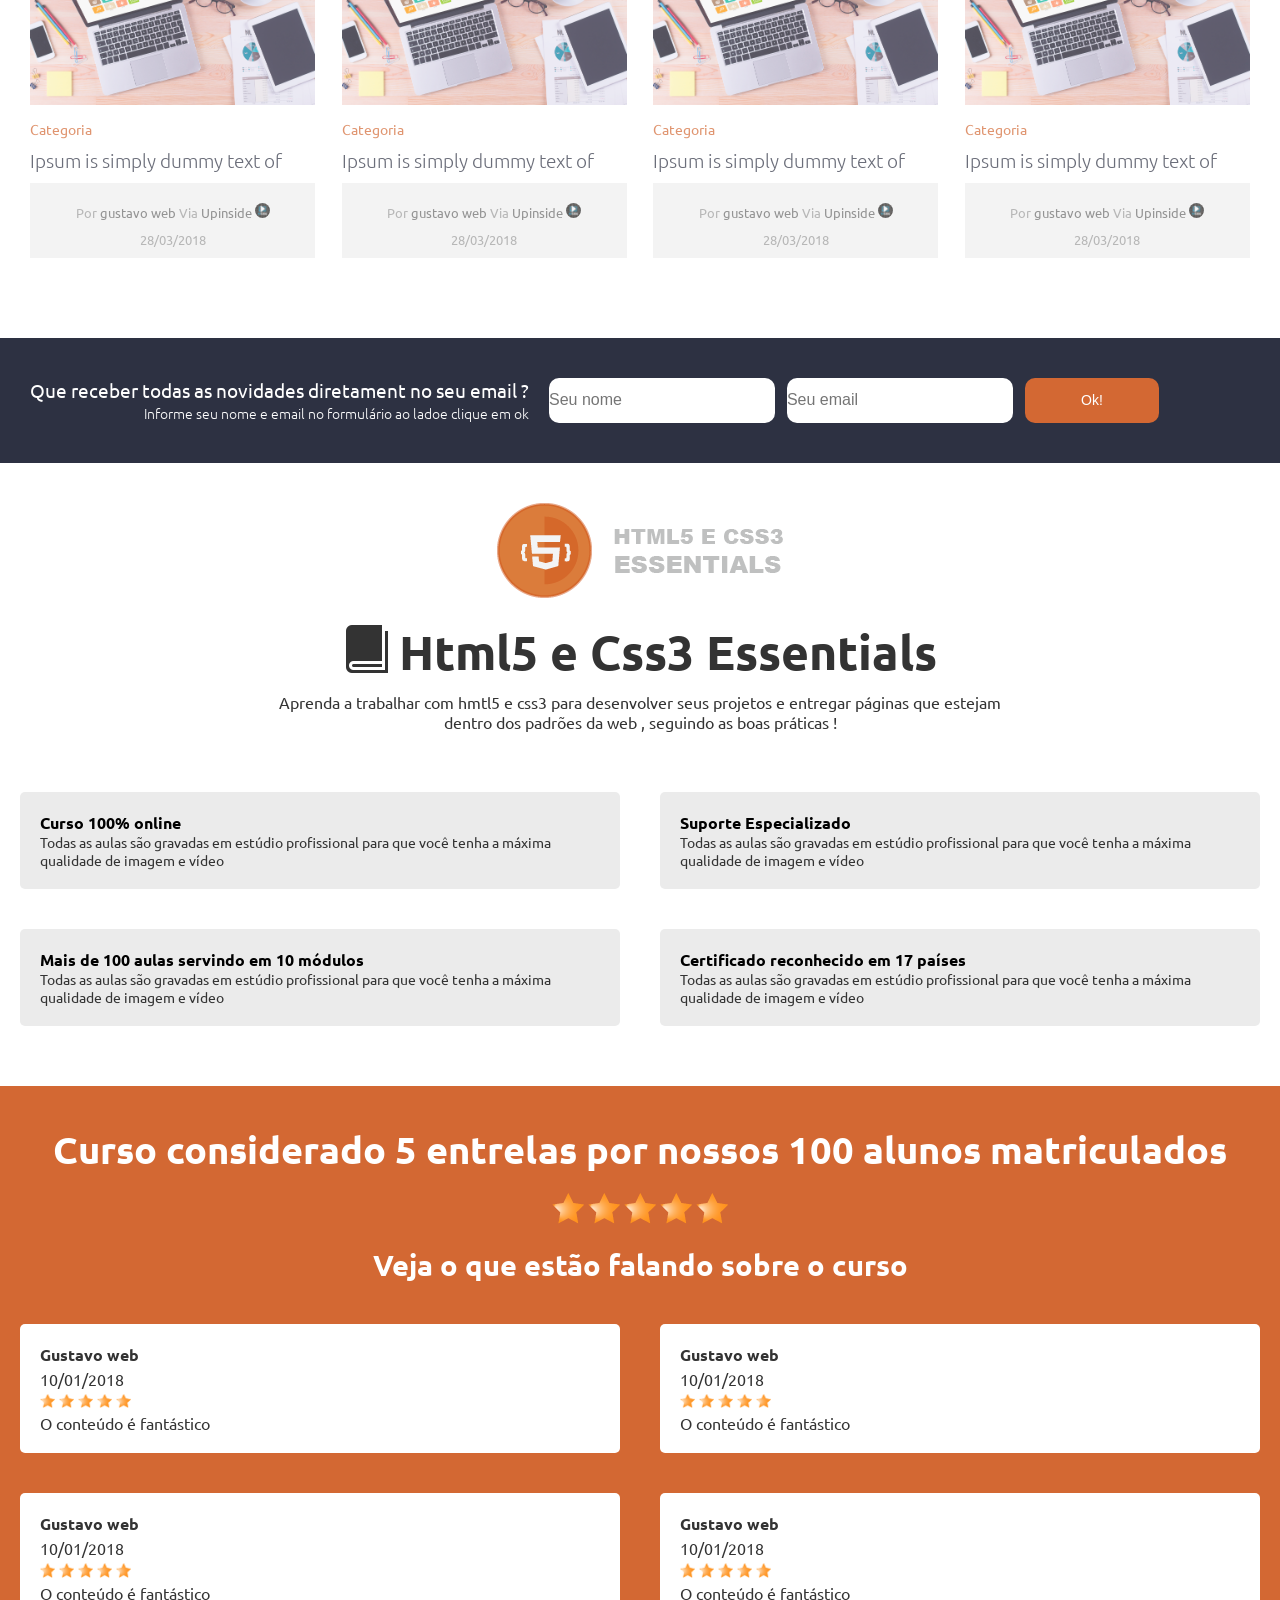
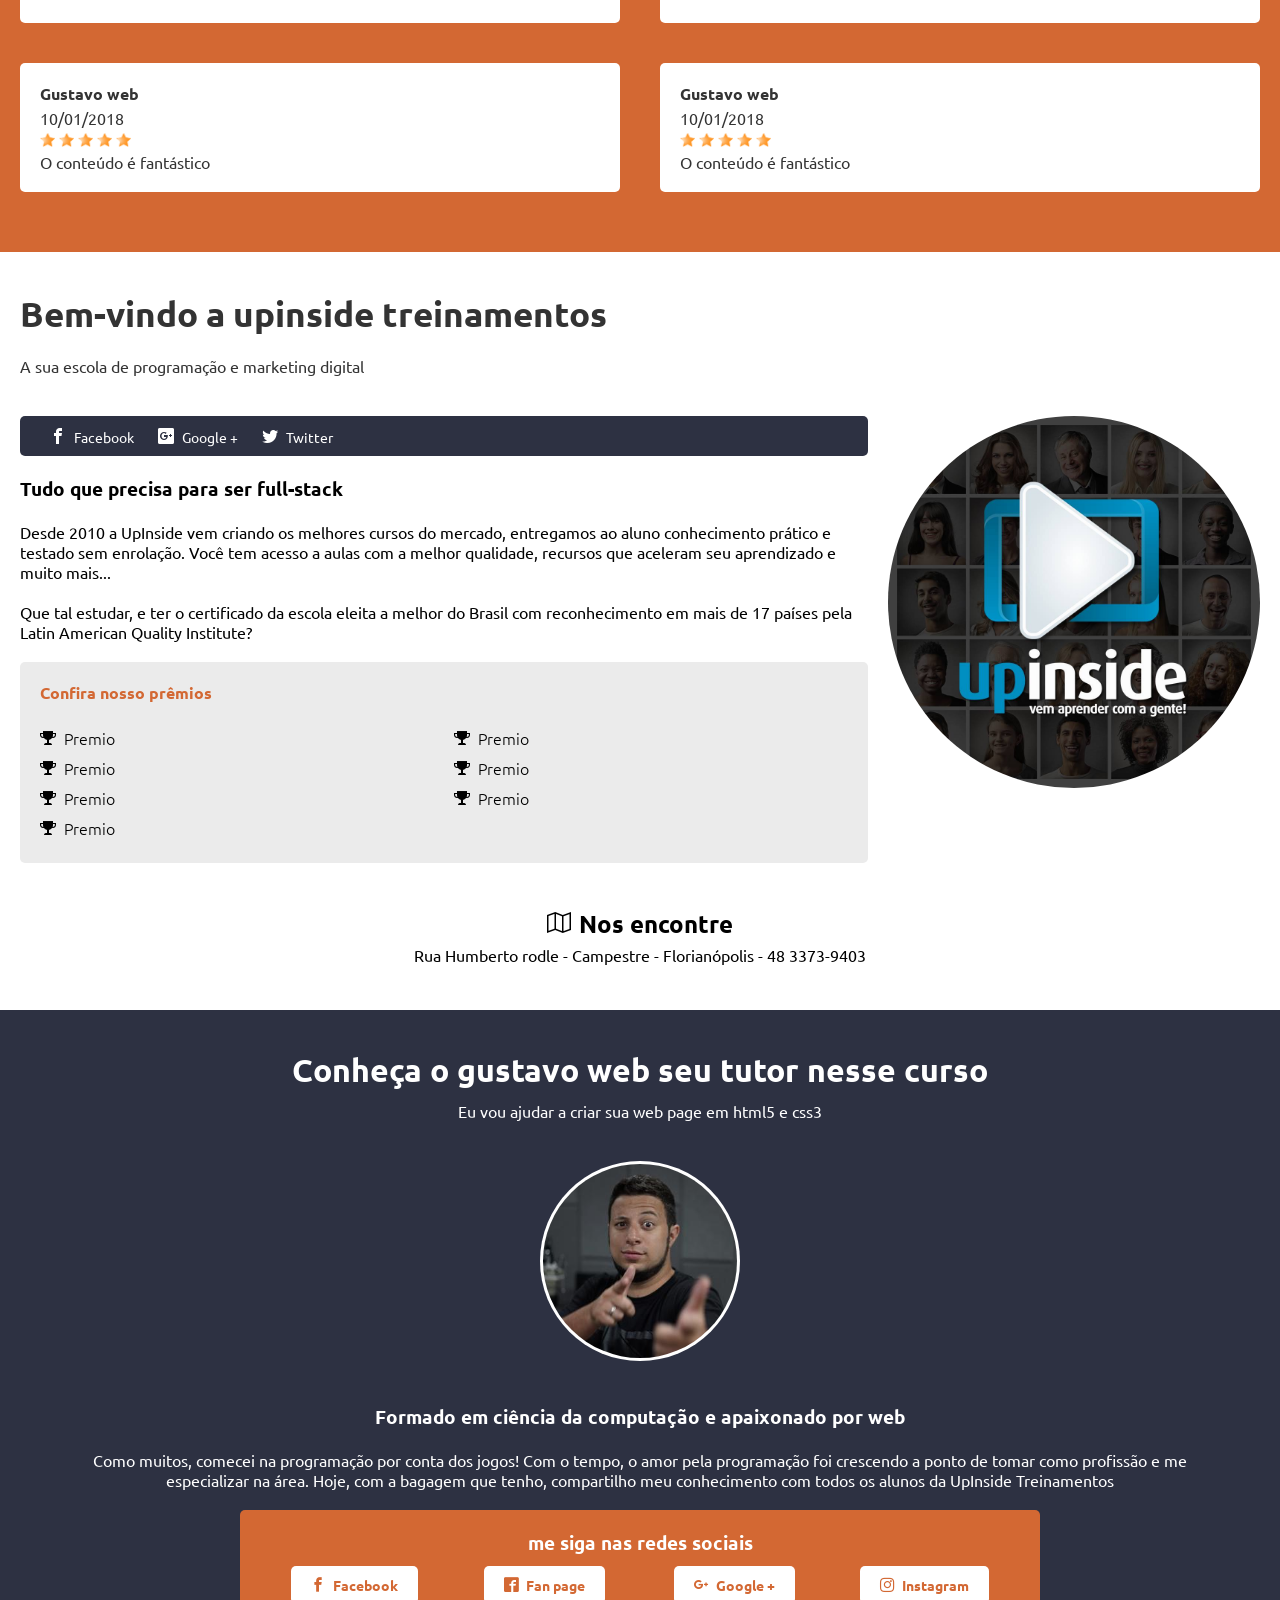
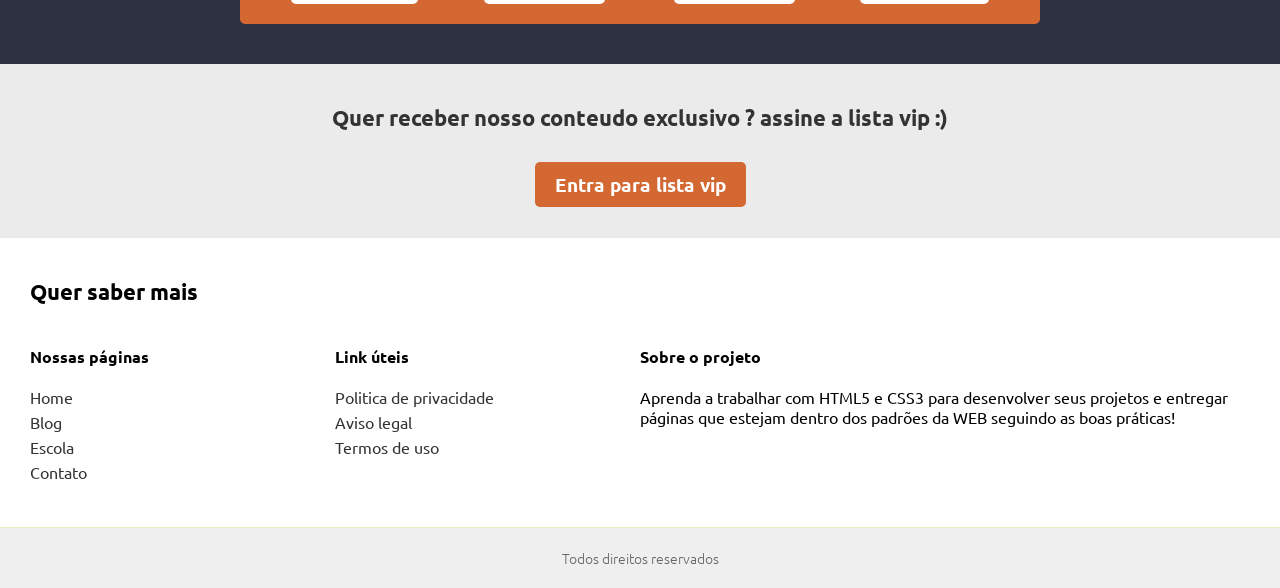
==== commit 735c13c6: "adiciona teste" ====
--- a/index.html
+++ b/index.html
@@ -48,10 +48,10 @@
             </a>
             <nav class="main_header_content_menu">
                 <ul>
-                    <li><a href="#">Home2</a></li>
-                    <li><a href="#">Blog3</a></li>
-                    <li><a href="#">Escola3</a></li>
-                    <li><a href="#">Contato4</a></li>
+                    <li><a href="#">Home222</a></li>
+                    <li><a href="#">Blog</a></li>
+                    <li><a href="#">Escola</a></li>
+                    <li><a href="#">Contato</a></li>
                 </ul>
             </nav>
             <nav class="main_header_content_menu_mobile">
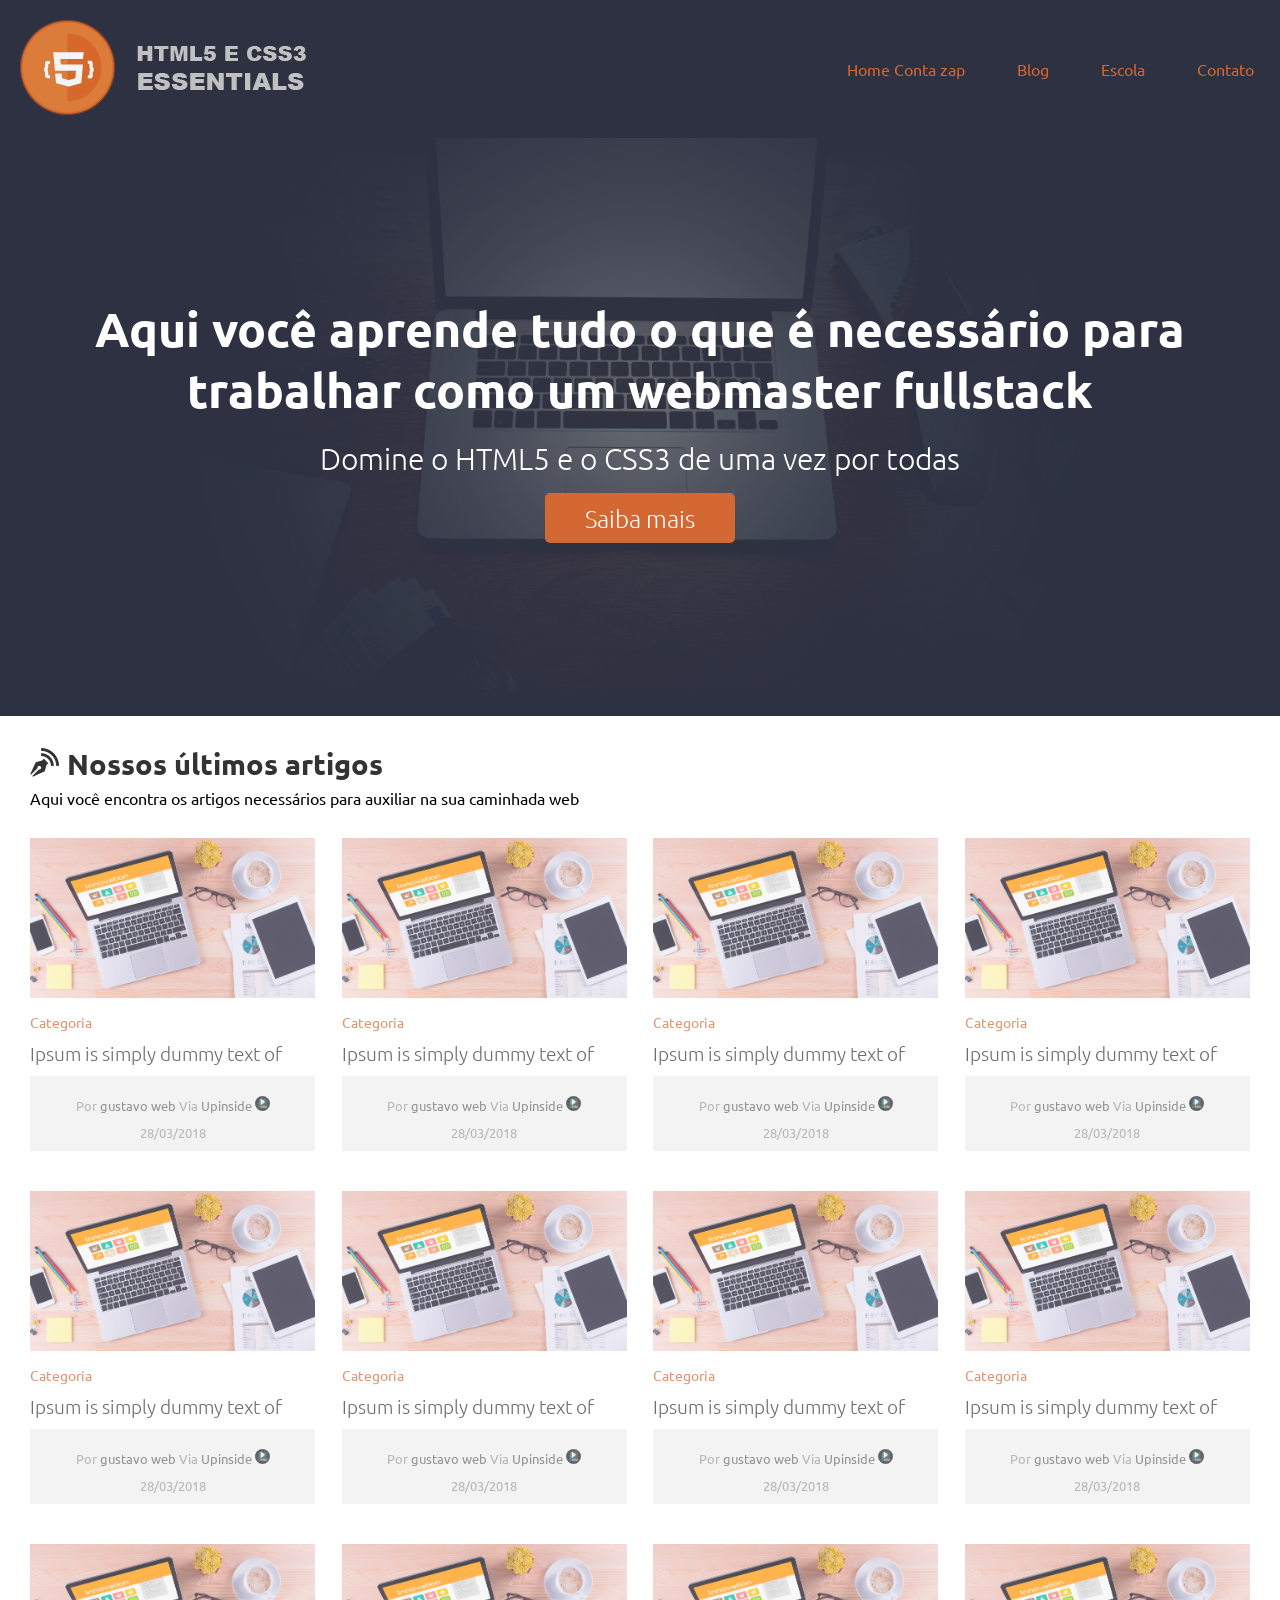
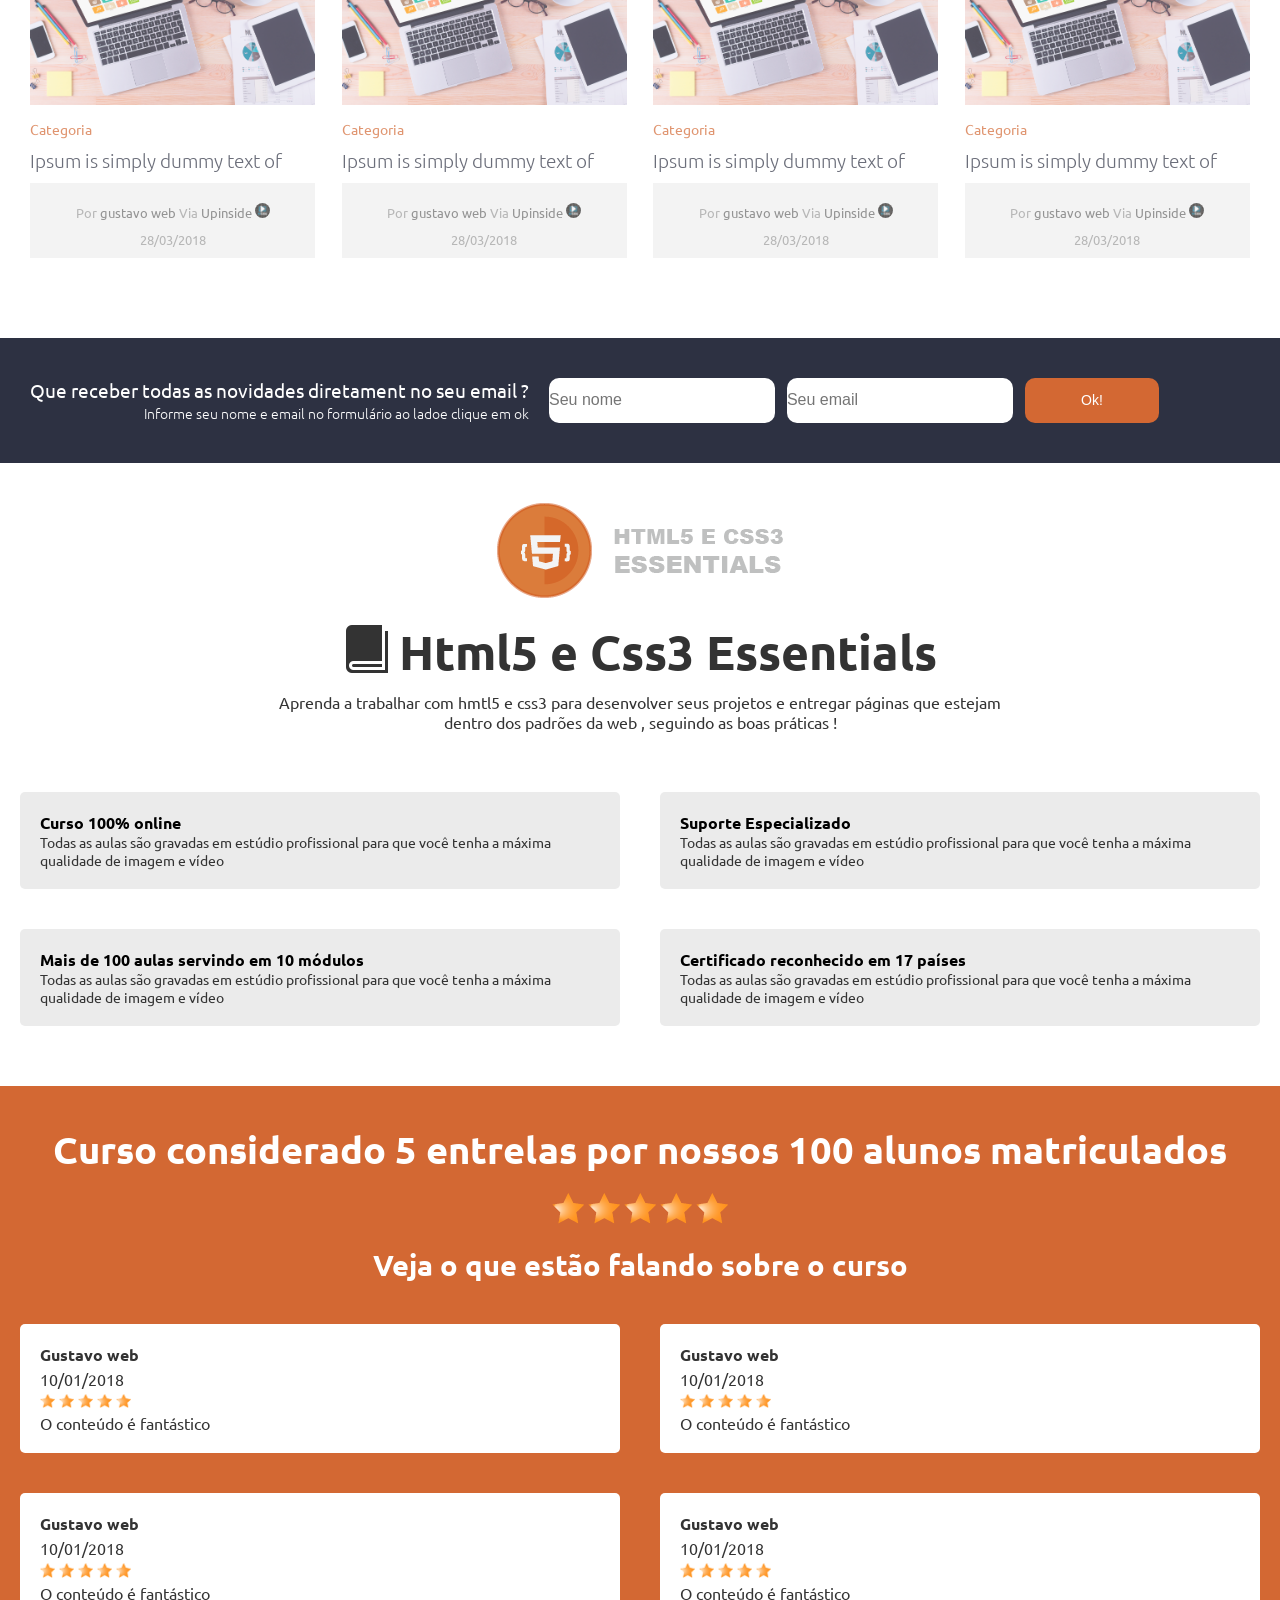
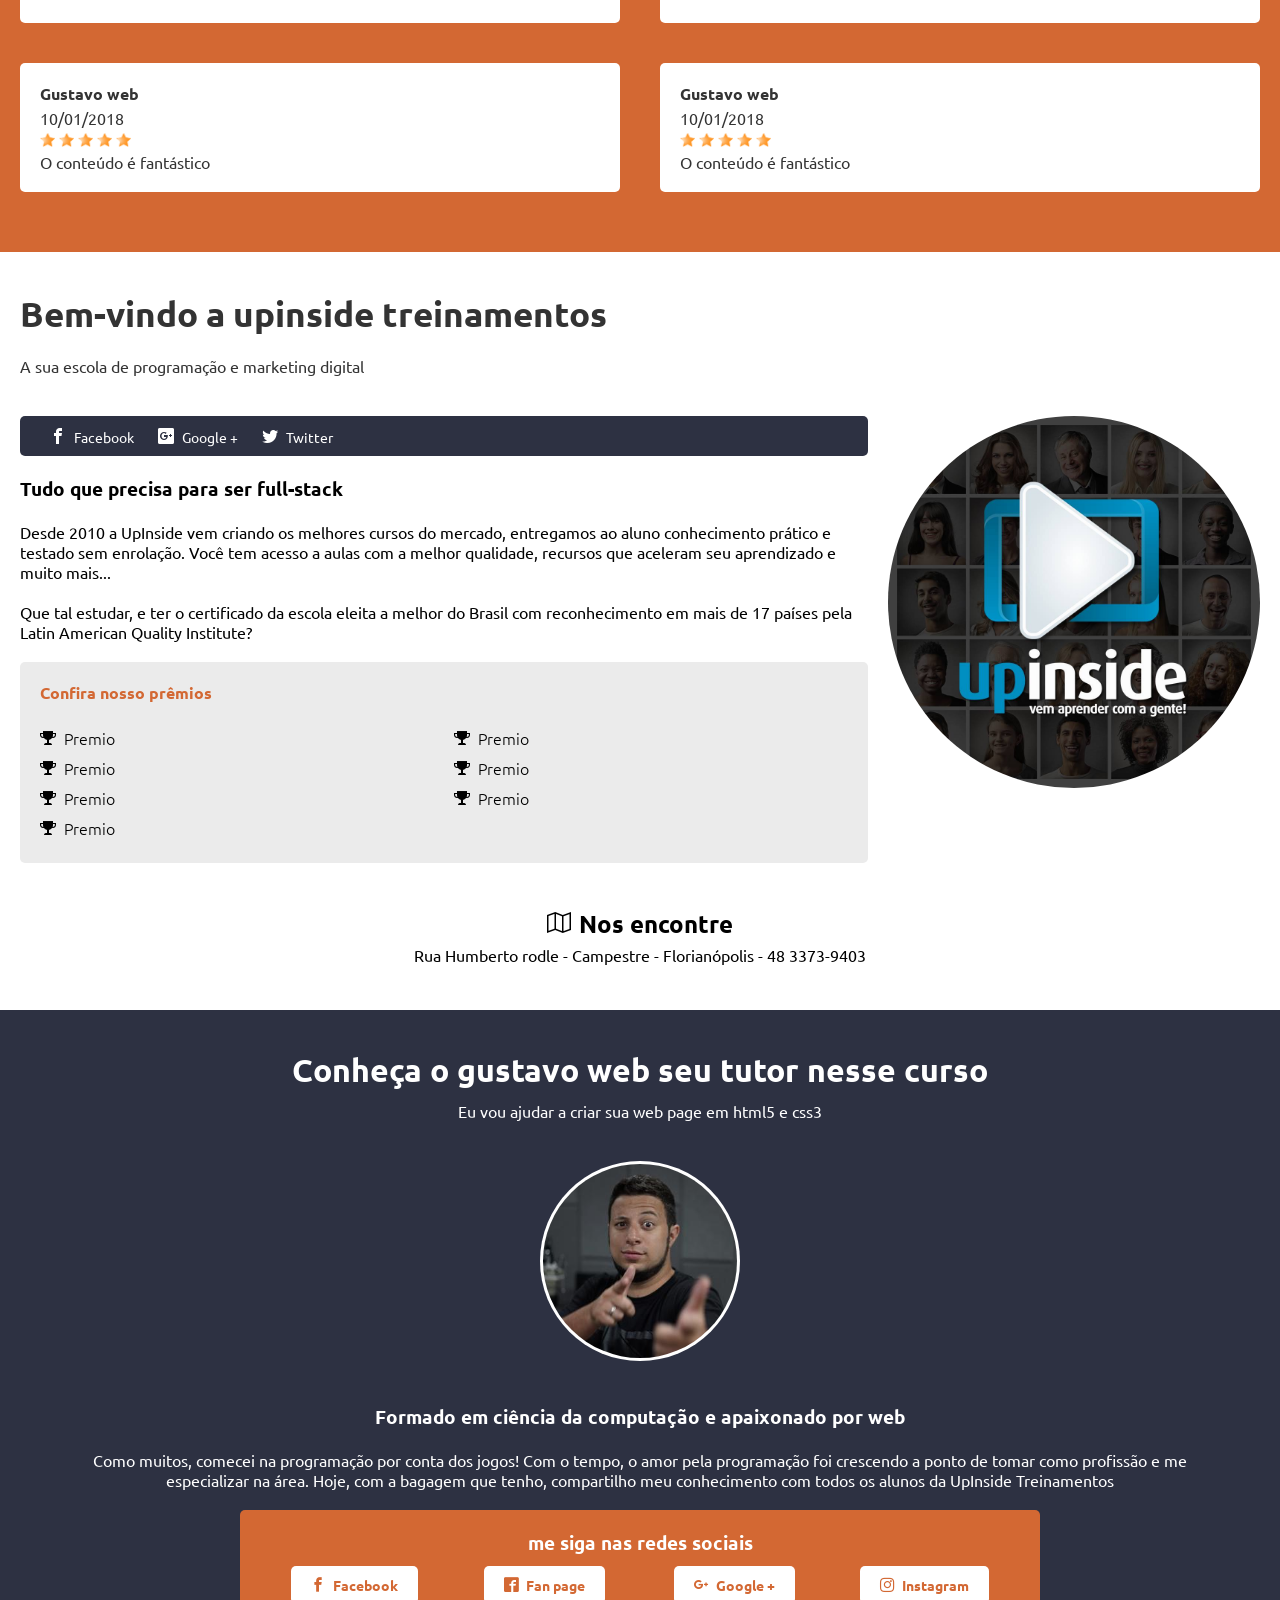
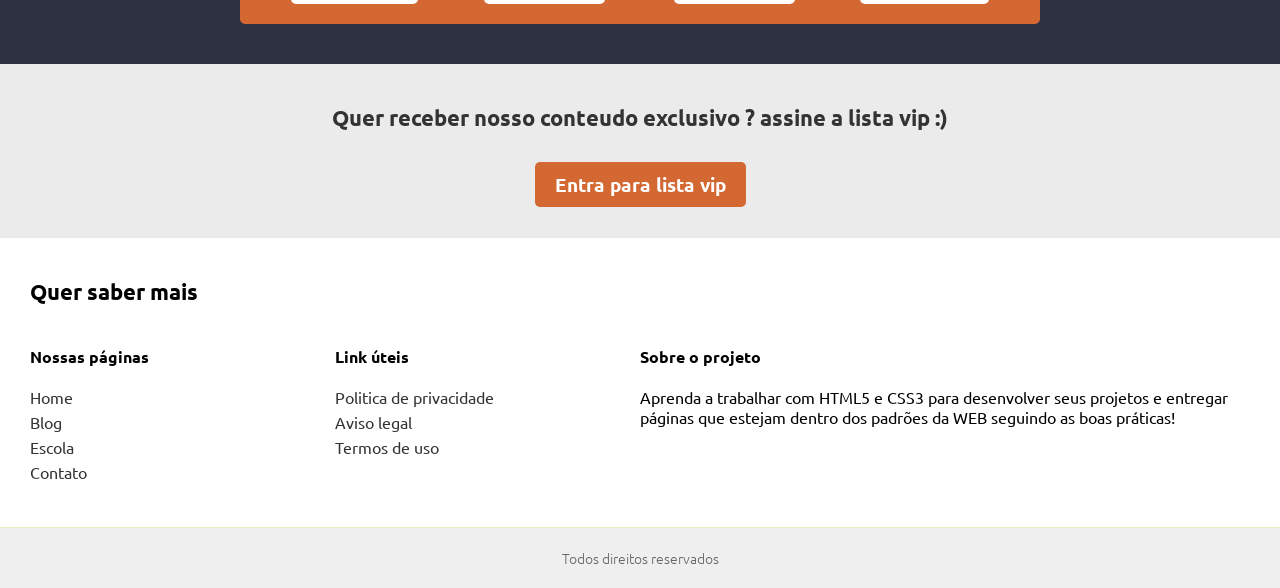
==== commit 3fbb8cb8: "Adiciona novo title" ====
--- a/index.html
+++ b/index.html
@@ -35,7 +35,7 @@
     <link href="https://fonts.googleapis.com/css?family=Ubuntu:300,400,500,700" rel="stylesheet">
     <link rel="stylesheet" href="_cdn/boot.css" type="text/css" />
     <link rel="stylesheet" href="_cdn/style.css" type="text/css" />
-    <title>Api calls</title>
+    <title>Projeto pratico html5 e css3 essentials</title>
 
 </head>
 
@@ -48,7 +48,7 @@
             </a>
             <nav class="main_header_content_menu">
                 <ul>
-                    <li><a href="#">Home222</a></li>
+                    <li><a href="#">Home Conta zap</a></li>
                     <li><a href="#">Blog</a></li>
                     <li><a href="#">Escola</a></li>
                     <li><a href="#">Contato</a></li>
